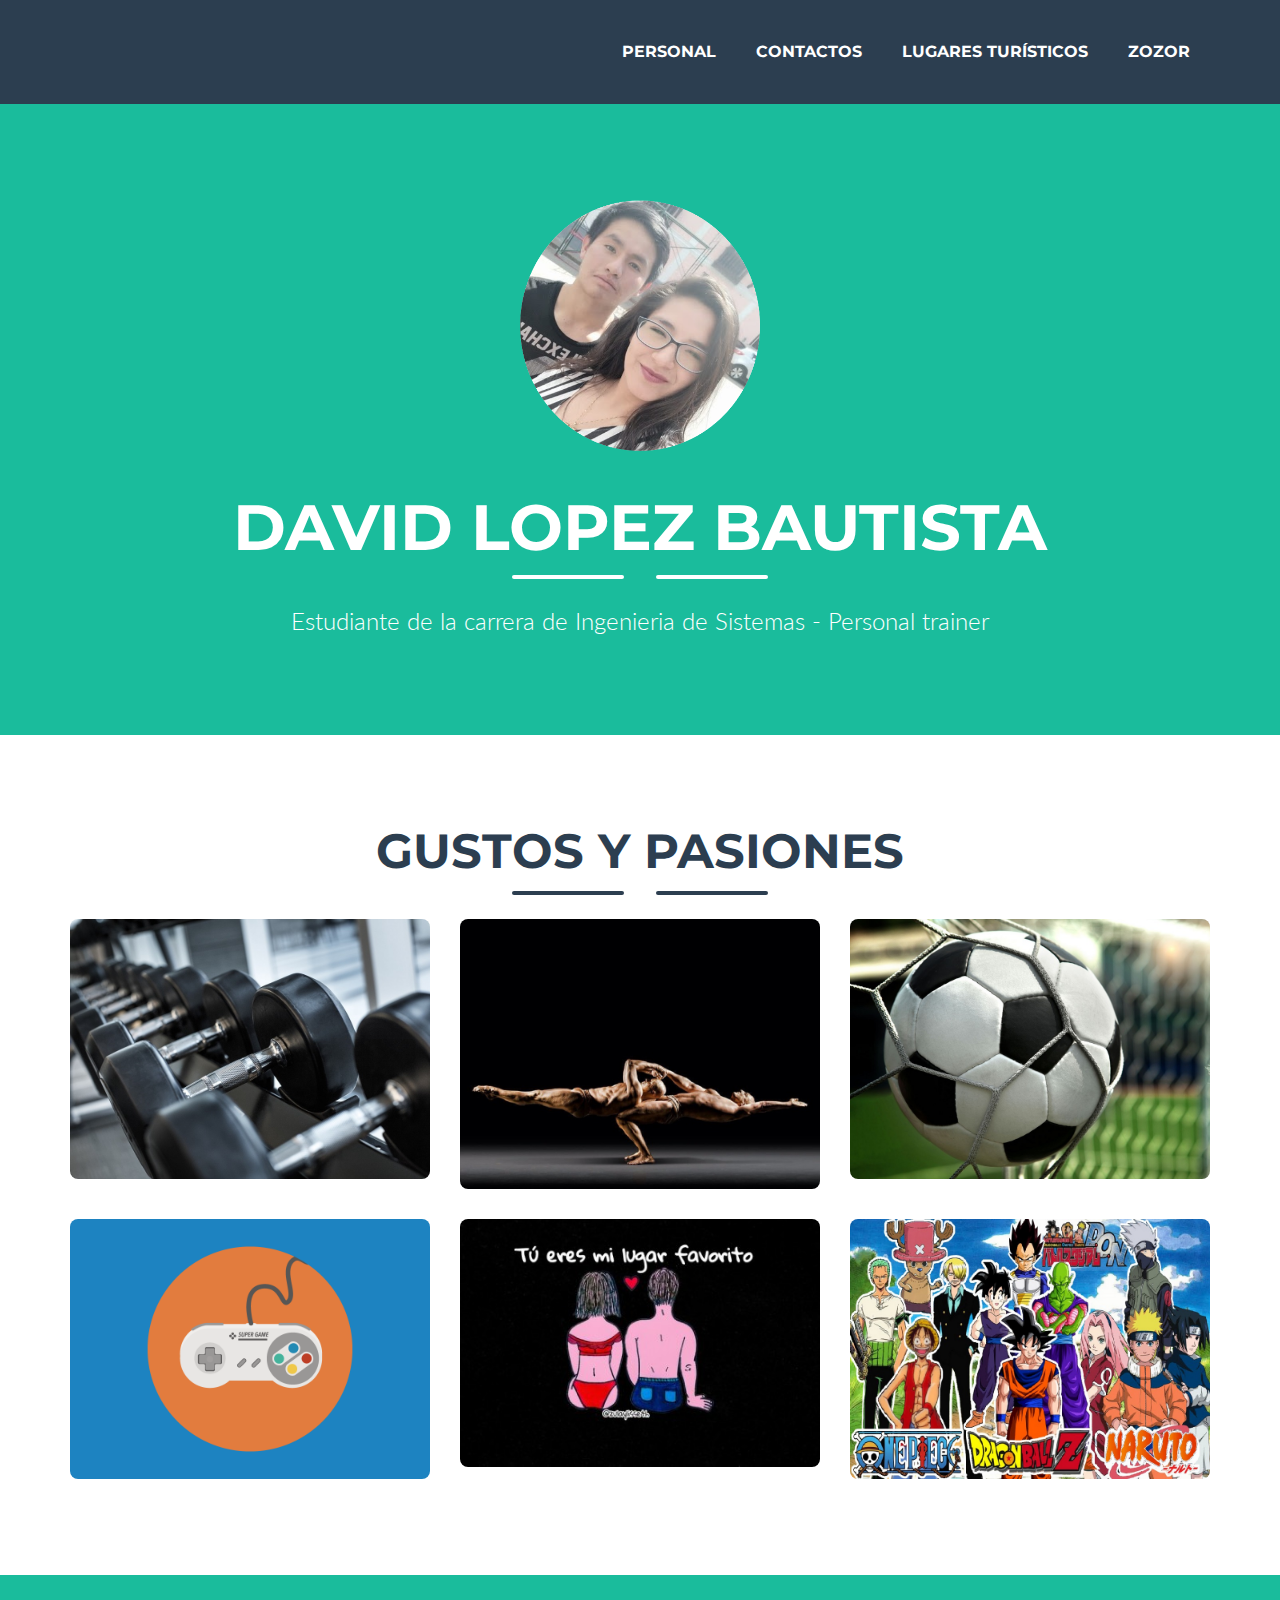
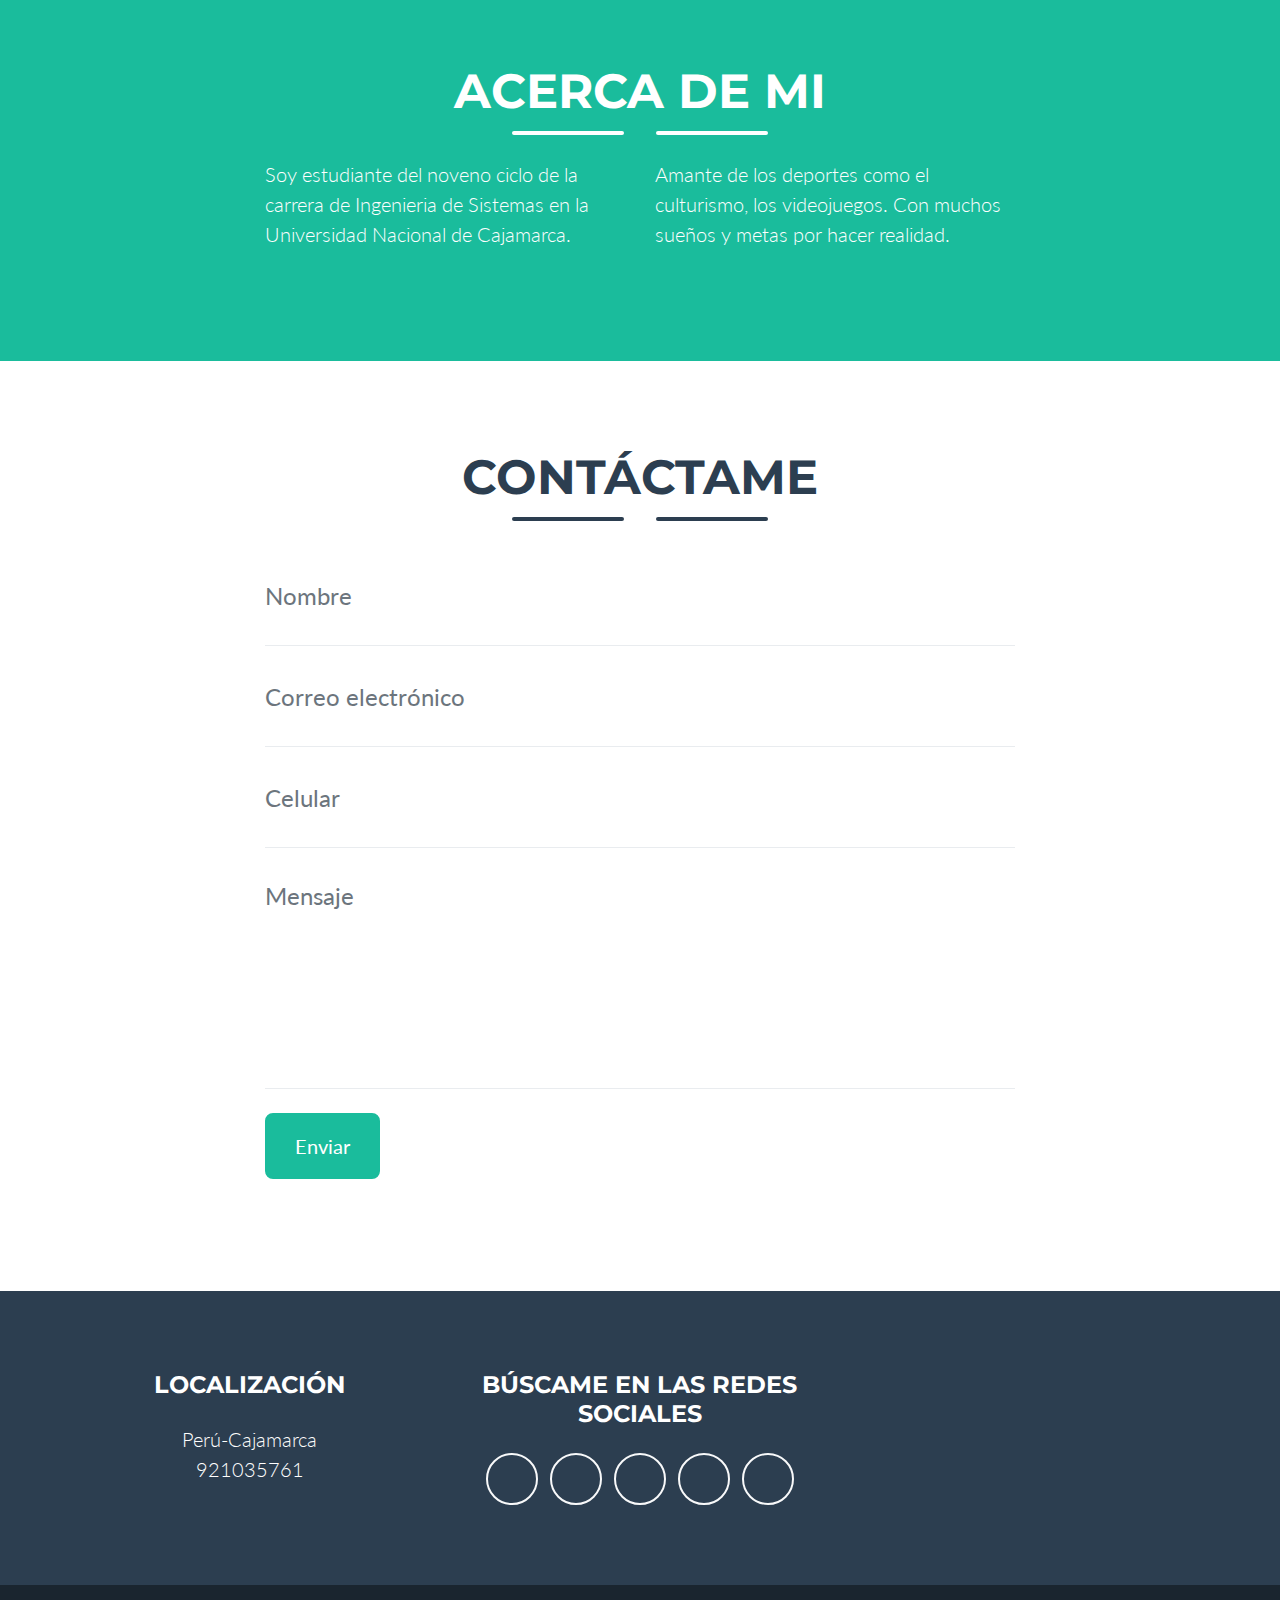
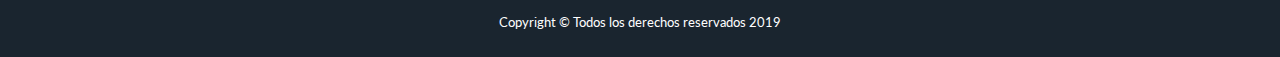
==== index.html @ 631369ce "mi primer commit" ====
<!DOCTYPE html>
<html>

<head>
    <meta charset="utf-8">
    <meta http-equiv="X-UA-Compatible" content="IE=edge">
    <title>Website Personal</title>
    <meta name="author" content="David Lopez">
    <meta name="description" content="Website para la Asignatura de Ingenieria Web">
    <meta name="viewport" content="width=device-width, initial-scale=1">
    <link rel="stylesheet" href="css//miestilo.css">

    <link rel="stylesheet" href="https://use.fontawesome.com/releases/v5.8.2/css/all.css" integrity="sha384-oS3vJWv+0UjzBfQzYUhtDYW+Pj2yciDJxpsK1OYPAYjqT085Qq/1cq5FLXAZQ7Ay" crossorigin="anonymous">
    <link href="vendor/fontawesome-free/css/all.min.css" rel="stylesheet" type="text/css">
    <link href="https://fonts.googleapis.com/css?family=Montserrat:400,700" rel="stylesheet" type="text/css">
    <link href="https://fonts.googleapis.com/css?family=Lato:400,700,400italic,700italic" rel="stylesheet" type="text/css">


</head>

<body id="page-top">
    <!-- Navigation -->
    <nav class="navbar navbar-expand-lg bg-secondary text-uppercase fixed-top" id="mainNav">
        <div class="container">
            <button class="navbar-toggler navbar-toggler-right text-uppercase font-weight-bold bg-primary text-white rounded" type="button" data-toggle="collapse" data-target="#navbarResponsive" aria-controls="navbarResponsive" aria-expanded="false" aria-label="Toggle navigation">
            Menu
            <i class="fas fa-bars"></i>
          </button>
            <div class="collapse navbar-collapse" id="navbarResponsive">
                <ul class="navbar-nav ml-auto">
                    <li class="nav-item mx-0 mx-lg-1">
                        <a class="nav-link py-3 px-0 px-lg-3 rounded js-scroll-trigger" href="index.html">Personal</a>
                    </li>
                    <li class="nav-item mx-0 mx-lg-1">
                        <a class="nav-link py-3 px-0 px-lg-3 rounded js-scroll-trigger" href="contact.html">Contactos</a>
                    </li>
                    <li class="nav-item mx-0 mx-lg-1">
                        <a class="nav-link py-3 px-0 px-lg-3 rounded js-scroll-trigger" href="sites.html">Lugares Turísticos</a>
                    </li>
                    <li class="nav-item mx-0 mx-lg-1">
                        <a class="nav-link py-3 px-0 px-lg-3 rounded js-scroll-trigger" href="lab04.html">ZOZOR</a>
                    </li>
                </ul>
            </div>
        </div>
    </nav>

    <!-- Masthead -->
    <header class="masthead bg-primary text-white text-center">
        <div class="container d-flex align-items-center flex-column">

            <!-- Masthead Avatar Image -->
            <img class="masthead-avatar mb-5" src="images/david4.png" alt="David Lopez" title="David Lopez" />

            <!-- Masthead Heading -->
            <h1 class="masthead-heading text-uppercase mb-0">David Lopez Bautista</h1>

            <!-- Icon Divider -->
            <div class="divider-custom divider-light">
                <div class="divider-custom-line"></div>
                <div class="divider-custom-icon">
                    <i class="fas fa-star"></i>
                </div>
                <div class="divider-custom-line"></div>
            </div>

            <!-- Masthead Subheading -->
            <p class="masthead-subheading font-weight-light mb-0">Estudiante de la carrera de Ingenieria de Sistemas - Personal trainer</p>

        </div>
    </header>

    <!-- Portfolio Section -->
    <section class="page-section portfolio" id="portfolio">
        <div class="container">

            <!-- Portfolio Section Heading -->
            <h2 class="page-section-heading text-center text-uppercase text-secondary mb-0">Gustos y pasiones</h2>

            <!-- Icon Divider -->
            <div class="divider-custom">
                <div class="divider-custom-line"></div>
                <div class="divider-custom-icon">
                    <i class="fas fa-star"></i>
                </div>
                <div class="divider-custom-line"></div>
            </div>

            <!-- Portfolio Grid Items -->
            <div class="row">

                <!-- Portfolio Item 1 -->
                <div class="col-md-6 col-lg-4">
                    <div class="portfolio-item mx-auto" data-toggle="modal" data-target="#portfolioModal1">
                        <div class="portfolio-item-caption d-flex align-items-center justify-content-center h-100 w-100">
                            <div class="portfolio-item-caption-content text-center text-white">
                                <i class="fas fa-plus fa-3x"></i>
                            </div>
                        </div>
                        <img class="img-fluid" src="images/portfolio/gymfont.jpg" alt="">
                    </div>
                </div>

                <!-- Portfolio Item 2 -->
                <div class="col-md-6 col-lg-4">
                    <div class="portfolio-item mx-auto" data-toggle="modal" data-target="#portfolioModal2">
                        <div class="portfolio-item-caption d-flex align-items-center justify-content-center h-100 w-100">
                            <div class="portfolio-item-caption-content text-center text-white">
                                <i class="fas fa-plus fa-3x"></i>
                            </div>
                        </div>
                        <img class="img-fluid" src="images/portfolio/pulsadasfont.jpg" alt="">
                    </div>
                </div>

                <!-- Portfolio Item 3 -->
                <div class="col-md-6 col-lg-4">
                    <div class="portfolio-item mx-auto" data-toggle="modal" data-target="#portfolioModal3">
                        <div class="portfolio-item-caption d-flex align-items-center justify-content-center h-100 w-100">
                            <div class="portfolio-item-caption-content text-center text-white">
                                <i class="fas fa-plus fa-3x"></i>
                            </div>
                        </div>
                        <img class="img-fluid" src="images/portfolio/futbol.jpg" alt="">
                    </div>
                </div>

                <!-- Portfolio Item 4 -->
                <div class="col-md-6 col-lg-4">
                    <div class="portfolio-item mx-auto" data-toggle="modal" data-target="#portfolioModal4">
                        <div class="portfolio-item-caption d-flex align-items-center justify-content-center h-100 w-100">
                            <div class="portfolio-item-caption-content text-center text-white">
                                <i class="fas fa-plus fa-3x"></i>
                            </div>
                        </div>
                        <img class="img-fluid" src="images/portfolio/game.png" alt="">
                    </div>
                </div>

                <!-- Portfolio Item 5 -->
                <div class="col-md-6 col-lg-4">
                    <div class="portfolio-item mx-auto" data-toggle="modal" data-target="#portfolioModal5">
                        <div class="portfolio-item-caption d-flex align-items-center justify-content-center h-100 w-100">
                            <div class="portfolio-item-caption-content text-center text-white">
                                <i class="fas fa-plus fa-3x"></i>
                            </div>
                        </div>
                        <img class="img-fluid" src="images/portfolio/personafav.jpg" alt="">
                    </div>
                </div>

                <!-- Portfolio Item 6 -->
                <div class="col-md-6 col-lg-4">
                    <div class="portfolio-item mx-auto" data-toggle="modal" data-target="#portfolioModal6">
                        <div class="portfolio-item-caption d-flex align-items-center justify-content-center h-100 w-100">
                            <div class="portfolio-item-caption-content text-center text-white">
                                <i class="fas fa-plus fa-3x"></i>
                            </div>
                        </div>
                        <img class="img-fluid" src="images/portfolio/anime.png" alt="">
                    </div>
                </div>

            </div>
            <!-- /.row -->

        </div>
    </section>

    <!-- About Section -->
    <section class="page-section bg-primary text-white mb-0" id="about">
        <div class="container">

            <!-- About Section Heading -->
            <h2 class="page-section-heading text-center text-uppercase text-white">Acerca de mi</h2>

            <!-- Icon Divider -->
            <div class="divider-custom divider-light">
                <div class="divider-custom-line"></div>
                <div class="divider-custom-icon">
                    <i class="fas fa-star"></i>
                </div>
                <div class="divider-custom-line"></div>
            </div>

            <!-- About Section Content -->
            <div class="row">
                <div class="col-lg-4 ml-auto">
                    <p class="lead">Soy estudiante del noveno ciclo de la carrera de Ingenieria de Sistemas en la Universidad Nacional de Cajamarca.</p>
                </div>
                <div class="col-lg-4 mr-auto">
                    <p class="lead">Amante de los deportes como el culturismo, los videojuegos. Con muchos sueños y metas por hacer realidad. </p>
                </div>
            </div>
        </div>
    </section>

    <!-- Contact Section -->
    <section class="page-section" id="contact">
        <div class="container">

            <!-- Contact Section Heading -->
            <h2 class="page-section-heading text-center text-uppercase text-secondary mb-0">Contáctame</h2>

            <!-- Icon Divider -->
            <div class="divider-custom">
                <div class="divider-custom-line"></div>
                <div class="divider-custom-icon">
                    <i class="fas fa-star"></i>
                </div>
                <div class="divider-custom-line"></div>
            </div>

            <!-- Contact Section Form -->
            <div class="row">
                <div class="col-lg-8 mx-auto">
                    <!-- To configure the contact form email address, go to mail/contact_me.php and update the email address in the PHP file on line 19. -->
                    <form name="sentMessage" id="contactForm" novalidate="novalidate">
                        <div class="control-group">
                            <div class="form-group floating-label-form-group controls mb-0 pb-2">
                                <label>Nombre</label>
                                <input class="form-control" id="name" type="text" placeholder="Nombre" required="required" data-validation-required-message="Please enter your name.">
                                <p class="help-block text-danger"></p>
                            </div>
                        </div>
                        <div class="control-group">
                            <div class="form-group floating-label-form-group controls mb-0 pb-2">
                                <label>Correo electrónico</label>
                                <input class="form-control" id="email" type="email" placeholder="Correo electrónico" required="required" data-validation-required-message="Please enter your email address.">
                                <p class="help-block text-danger"></p>
                            </div>
                        </div>
                        <div class="control-group">
                            <div class="form-group floating-label-form-group controls mb-0 pb-2">
                                <label>Celular</label>
                                <input class="form-control" id="phone" type="tel" placeholder="Celular" required="required" data-validation-required-message="Please enter your phone number.">
                                <p class="help-block text-danger"></p>
                            </div>
                        </div>
                        <div class="control-group">
                            <div class="form-group floating-label-form-group controls mb-0 pb-2">
                                <label>Mensaje</label>
                                <textarea class="form-control" id="message" rows="5" placeholder="Mensaje" required="required" data-validation-required-message="Please enter a message."></textarea>
                                <p class="help-block text-danger"></p>
                            </div>
                        </div>
                        <br>
                        <div id="success"></div>
                        <div class="form-group">
                            <button type="submit" class="btn btn-primary btn-xl" id="sendMessageButton">Enviar</button>
                        </div>
                    </form>
                </div>
            </div>

        </div>
    </section>

    <!-- Footer -->
    <footer class="footer text-center">
        <div class="container">
            <div class="row">

                <!-- Footer Location -->
                <div class="col-lg-4 mb-5 mb-lg-0">
                    <h4 class="text-uppercase mb-4">Localización</h4>
                    <p class="lead mb-0"> <i class="fas fa-map-marker-alt"></i> Perú-Cajamarca
                        <br>921035761</p>
                </div>

                <!-- Footer Social Icons -->
                <div class="col-lg-4 mb-5 mb-lg-0">
                    <h4 class="text-uppercase mb-4">Búscame en las redes sociales</h4>
                    <a class="btn btn-outline-light btn-social mx-1" href="#">
                        <i class="fab fa-fw fa-facebook-f"></i>
                    </a>
                    <a class="btn btn-outline-light btn-social mx-1" href="#">
                        <i class="fab fa-fw fa-twitter"></i>
                    </a>
                    <a class="btn btn-outline-light btn-social mx-1" href="#">
                        <i class="fab fa-instagram"></i>
                    </a>
                    <a class="btn btn-outline-light btn-social mx-1" href="#">
                        <i class="fab fa-google-plus-g"></i>
                    </a>
                    <a class="btn btn-outline-light btn-social mx-1" href="#">
                        <i class="fab fa-whatsapp"></i>
                    </a>

                </div>
            </div>
        </div>
    </footer>

    <!-- Copyright Section -->
    <section class="copyright py-4 text-center text-white">
        <div class="container">
            <small> Copyright &copy; Todos los derechos reservados 2019</small>
        </div>
    </section>

    <!-- Scroll to Top Button (Only visible on small and extra-small screen sizes) -->
    <div class="scroll-to-top d-lg-none position-fixed ">
        <a class="js-scroll-trigger d-block text-center text-white rounded" href="#page-top">
            <i class="fa fa-chevron-up"></i>
        </a>
    </div>

    <!-- Portfolio Modals -->

    <!-- Portfolio Modal 1 -->
    <div class="portfolio-modal modal fade" id="portfolioModal1" tabindex="-1" role="dialog" aria-labelledby="portfolioModal1Label" aria-hidden="true">
        <div class="modal-dialog modal-xl" role="document">
            <div class="modal-content">
                <button type="button" class="close" data-dismiss="modal" aria-label="Close">
              <span aria-hidden="true">
                <i class="fas fa-times"></i>
              </span>
            </button>
                <div class="modal-body text-center">
                    <div class="container">
                        <div class="row justify-content-center">
                            <div class="col-lg-8">
                                <!-- Portfolio Modal - Title -->
                                <h2 class="portfolio-modal-title text-secondary text-uppercase mb-0">Gimnasio</h2>
                                <!-- Icon Divider -->
                                <div class="divider-custom">
                                    <div class="divider-custom-line"></div>
                                    <div class="divider-custom-icon">
                                        <i class="fas fa-star"></i>
                                    </div>
                                    <div class="divider-custom-line"></div>
                                </div>
                                <!-- Portfolio Modal - Image -->
                                <img class="img-fluid rounded mb-5" src="images/portfolio/gym.jpg" alt="">
                                <!-- Portfolio Modal - Text -->
                                <p class="mb-5">Me gustó desde los 22 años, una de mis tantas pasiones, ferviente apoyador del culturismo natural, en un futuro pienso participar en campeonatos de culturismo.</p>
                                <button class="btn btn-primary" href="#" data-dismiss="modal">
                      <i class="fas fa-times fa-fw"></i>
                      Close Window
                    </button>
                            </div>
                        </div>
                    </div>
                </div>
            </div>
        </div>
    </div>

    <!-- Portfolio Modal 2 -->
    <div class="portfolio-modal modal fade" id="portfolioModal2" tabindex="-1" role="dialog" aria-labelledby="portfolioModal2Label" aria-hidden="true">
        <div class="modal-dialog modal-xl" role="document">
            <div class="modal-content">
                <button type="button" class="close" data-dismiss="modal" aria-label="Close">
              <span aria-hidden="true">
                <i class="fas fa-times"></i>
              </span>
            </button>
                <div class="modal-body text-center">
                    <div class="container">
                        <div class="row justify-content-center">
                            <div class="col-lg-8">
                                <!-- Portfolio Modal - Title -->
                                <h2 class="portfolio-modal-title text-secondary text-uppercase mb-0">Pulsadas</h2>
                                <!-- Icon Divider -->
                                <div class="divider-custom">
                                    <div class="divider-custom-line"></div>
                                    <div class="divider-custom-icon">
                                        <i class="fas fa-star"></i>
                                    </div>
                                    <div class="divider-custom-line"></div>
                                </div>
                                <!-- Portfolio Modal - Image -->
                                <img class="img-fluid rounded mb-5" src="images/portfolio/pulsadas.jpg" alt="">
                                <!-- Portfolio Modal - Text -->
                                <p class="mb-5">Lo practique no hace mucho, es un deporte sano y de mucha coordinación fuerza y equilibrio. </p>
                                <button class="btn btn-primary" href="#" data-dismiss="modal">
                      <i class="fas fa-times fa-fw"></i>
                      Close Window
                    </button>
                            </div>
                        </div>
                    </div>
                </div>
            </div>
        </div>
    </div>

    <!-- Portfolio Modal 3 -->
    <div class="portfolio-modal modal fade" id="portfolioModal3" tabindex="-1" role="dialog" aria-labelledby="portfolioModal3Label" aria-hidden="true">
        <div class="modal-dialog modal-xl" role="document">
            <div class="modal-content">
                <button type="button" class="close" data-dismiss="modal" aria-label="Close">
              <span aria-hidden="true">
                <i class="fas fa-times"></i>
              </span>
            </button>
                <div class="modal-body text-center">
                    <div class="container">
                        <div class="row justify-content-center">
                            <div class="col-lg-8">
                                <!-- Portfolio Modal - Title -->
                                <h2 class="portfolio-modal-title text-secondary text-uppercase mb-0">Zlatan Ibrahimovic</h2>
                                <!-- Icon Divider -->
                                <div class="divider-custom">
                                    <div class="divider-custom-line"></div>
                                    <div class="divider-custom-icon">
                                        <i class="fas fa-star"></i>
                                    </div>
                                    <div class="divider-custom-line"></div>
                                </div>
                                <!-- Portfolio Modal - Image -->
                                <img class="img-fluid rounded mb-5" src="images/portfolio/Zlatan.jpg" alt="">
                                <!-- Portfolio Modal - Text -->
                                <p class="mb-5">Mi ídolo del fútbol</p>
                                <button class="btn btn-primary" href="#" data-dismiss="modal">
                      <i class="fas fa-times fa-fw"></i>
                      Close Window
                    </button>
                            </div>
                        </div>
                    </div>
                </div>
            </div>
        </div>
    </div>

    <!-- Portfolio Modal 4 -->
    <div class="portfolio-modal modal fade" id="portfolioModal4" tabindex="-1" role="dialog" aria-labelledby="portfolioModal4Label" aria-hidden="true">
        <div class="modal-dialog modal-xl" role="document">
            <div class="modal-content">
                <button type="button" class="close" data-dismiss="modal" aria-label="Close">
              <span aria-hidden="true">
                <i class="fas fa-times"></i>
              </span>
            </button>
                <div class="modal-body text-center">
                    <div class="container">
                        <div class="row justify-content-center">
                            <div class="col-lg-8">
                                <!-- Portfolio Modal - Title -->
                                <h2 class="portfolio-modal-title text-secondary text-uppercase mb-0">Videojuegos</h2>
                                <!-- Icon Divider -->
                                <div class="divider-custom">
                                    <div class="divider-custom-line"></div>
                                    <div class="divider-custom-icon">
                                        <i class="fas fa-star"></i>
                                    </div>
                                    <div class="divider-custom-line"></div>
                                </div>
                                <!-- Portfolio Modal - Image -->
                                <img class="img-fluid rounded mb-5" src="images/portfolio/pes2017.png" alt="">
                                <!-- Portfolio Modal - Text -->
                                <p class="mb-5">Amante de los videojuegos en especial de Pes(Pro Evolution Soccer) por su jugabilidad y los gráficos superiores a cualquier otro simulador de fútbol.</p>
                                <button class="btn btn-primary" href="#" data-dismiss="modal">
                      <i class="fas fa-times fa-fw"></i>
                      Close Window
                    </button>
                            </div>
                        </div>
                    </div>
                </div>
            </div>
        </div>
    </div>

    <!-- Portfolio Modal 5 -->
    <div class="portfolio-modal modal fade" id="portfolioModal5" tabindex="-1" role="dialog" aria-labelledby="portfolioModal5Label" aria-hidden="true">
        <div class="modal-dialog modal-xl" role="document">
            <div class="modal-content">
                <button type="button" class="close" data-dismiss="modal" aria-label="Close">
              <span aria-hidden="true">
                <i class="fas fa-times"></i>
              </span>
            </button>
                <div class="modal-body text-center">
                    <div class="container">
                        <div class="row justify-content-center">
                            <div class="col-lg-8">
                                <!-- Portfolio Modal - Title -->
                                <h2 class="portfolio-modal-title text-secondary text-uppercase mb-0">Mi Bebis</h2>
                                <!-- Icon Divider -->
                                <div class="divider-custom">
                                    <div class="divider-custom-line"></div>
                                    <div class="divider-custom-icon">
                                        <i class="fas fa-star"></i>
                                    </div>
                                    <div class="divider-custom-line"></div>
                                </div>
                                <!-- Portfolio Modal - Image -->
                                <img class="img-fluid rounded mb-5" src="images/portfolio/bebis.jpg" alt="">
                                <!-- Portfolio Modal - Text -->
                                <p class="mb-5">Quisiera empezar dandote las gracias por todo, por lo maravillosa que eres conmigo, por todas las locuras que hemos compartido, por todas esas salidas que me han hecho muy feliz, gracias por comprenderme y por apoyarme
                                    en todo, eres mi Bebis y esa mujer que me motiva a dar lo mejor de mi cada día, hoy no es un día especial ni nada pero debes ya saber lo mucho que te quiero y será para toda la vida si Dios me lo permite, no mires atrás
                                    solo sigue adelante y confia en tí y en lo que puedes lograr y nunca te olvides de Dios, con cariño tu Davis Bebis :) </p>
                                <button class="btn btn-primary" href="#" data-dismiss="modal">
                      <i class="fas fa-times fa-fw"></i>
                      Close Window
                    </button>
                            </div>
                        </div>
                    </div>
                </div>
            </div>
        </div>
    </div>

    <!-- Portfolio Modal 6 -->
    <div class="portfolio-modal modal fade" id="portfolioModal6" tabindex="-1" role="dialog" aria-labelledby="portfolioModal6Label" aria-hidden="true">
        <div class="modal-dialog modal-xl" role="document">
            <div class="modal-content">
                <button type="button" class="close" data-dismiss="modal" aria-label="Close">
              <span aria-hidden="true">
                <i class="fas fa-times"></i>
              </span>
            </button>
                <div class="modal-body text-center">
                    <div class="container">
                        <div class="row justify-content-center">
                            <div class="col-lg-8">
                                <!-- Portfolio Modal - Title -->
                                <h2 class="portfolio-modal-title text-secondary text-uppercase mb-0">Animes</h2>
                                <!-- Icon Divider -->
                                <div class="divider-custom">
                                    <div class="divider-custom-line"></div>
                                    <div class="divider-custom-icon">
                                        <i class="fas fa-star"></i>
                                    </div>
                                    <div class="divider-custom-line"></div>
                                </div>
                                <!-- Portfolio Modal - Image -->
                                <img class="img-fluid rounded mb-5" src="images/portfolio/animefond.png" alt="">
                                <!-- Portfolio Modal - Text -->
                                <p class="mb-5">Fanatico de animes como Dragon Ball, Naruto pero en especial de One Piece por su trama, por la historia de cada personaje y las enseñanzas de alto valor que su creador nos trasmite.</p>
                                <button class="btn btn-primary" href="#" data-dismiss="modal">
                      <i class="fas fa-times fa-fw"></i>
                      Close Window
                    </button>
                            </div>
                        </div>
                    </div>
                </div>
            </div>
        </div>
    </div>

    <!-- Bootstrap core JavaScript -->
    <script src="vendor/jquery/jquery.min.js"></script>
    <script src="vendor/bootstrap/js/bootstrap.bundle.min.js"></script>

    <!-- Plugin JavaScript -->
    <script src="vendor/jquery-easing/jquery.easing.min.js"></script>

    <!-- Contact Form JavaScript -->
    <script src="js/jqBootstrapValidation.js"></script>
    <script src="js/contact_me.js"></script>

    <!-- Custom scripts for this template -->
    <script src="js/freelancer.min.js"></script>
</body>

</html>
---- css/miestilo.css ----
:root {
    --blue: #007bff;
    --indigo: #6610f2;
    --purple: #6f42c1;
    --pink: #e83e8c;
    --red: #dc3545;
    --orange: #fd7e14;
    --yellow: #ffc107;
    --green: #28a745;
    --teal: #1abc9c;
    --cyan: #17a2b8;
    --white: #fff;
    --gray: #6c757d;
    --gray-dark: #343a40;
    --primary: #1abc9c;
    --secondary: #2c3e50;
    --success: #28a745;
    --info: #17a2b8;
    --warning: #ffc107;
    --danger: #dc3545;
    --light: #f8f9fa;
    --dark: #343a40;
    --breakpoint-xs: 0;
    --breakpoint-sm: 576px;
    --breakpoint-md: 768px;
    --breakpoint-lg: 992px;
    --breakpoint-xl: 1200px;
    --font-family-sans-serif: "Lato", -apple-system, BlinkMacSystemFont, "Segoe UI", Roboto, "Helvetica Neue", Arial, "Noto Sans", sans-serif, "Apple Color Emoji", "Segoe UI Emoji", "Segoe UI Symbol", "Noto Color Emoji";
    --font-family-monospace: SFMono-Regular, Menlo, Monaco, Consolas, "Liberation Mono", "Courier New", monospace;
}

*,
*::after,
*::before {
    box-sizing: border-box;
    -webkit-box-sizing: border-box;
}

body,
html {
    width: 100%;
    height: 100%;
    padding: 0px;
    margin: 0px;
}

html {
    font-family: sans-serif;
    line-height: 1.15;
    -webkit-text-size-adjust: 100%;
    -webkit-tap-highlight-color: rgba(0, 0, 0, 0);
}

article,
aside,
figcaption,
figure,
footer,
header,
hgroup,
main,
nav,
section {
    display: block;
}

body {
    margin: 0;
    font-family: "Lato", -apple-system, BlinkMacSystemFont, "Segoe UI", Roboto, "Helvetica Neue", Arial, "Noto Sans", sans-serif, "Apple Color Emoji", "Segoe UI Emoji", "Segoe UI Symbol", "Noto Color Emoji";
    font-size: 1rem;
    font-weight: 400;
    line-height: 1.5;
    color: #212529;
    text-align: left;
    background-color: #fff;
}

[tabindex="-1"]:focus {
    outline: 0 !important;
}

hr {
    -webkit-box-sizing: content-box;
    box-sizing: content-box;
    height: 0;
    overflow: visible;
}

h1,
h2,
h3,
h4,
h5,
h6 {
    margin-top: 0;
    margin-bottom: 0.5rem;
}

p {
    margin-top: 0;
    margin-bottom: 1rem;
}

abbr[title],
abbr[data-original-title] {
    text-decoration: underline;
    -webkit-text-decoration: underline dotted;
    text-decoration: underline dotted;
    cursor: help;
    border-bottom: 0;
    -webkit-text-decoration-skip-ink: none;
    text-decoration-skip-ink: none;
}

address {
    margin-bottom: 1rem;
    font-style: normal;
    line-height: inherit;
}

ol,
ul,
dl {
    margin-top: 0;
    margin-bottom: 1rem;
}

ol ol,
ul ul,
ol ul,
ul ol {
    margin-bottom: 0;
}

dt {
    font-weight: 700;
}

dd {
    margin-bottom: .5rem;
    margin-left: 0;
}

blockquote {
    margin: 0 0 1rem;
}

b,
strong {
    font-weight: bolder;
}

small {
    font-size: 80%;
}

sub,
sup {
    position: relative;
    font-size: 75%;
    line-height: 0;
    vertical-align: baseline;
}

sub {
    bottom: -.25em;
}

sup {
    top: -.5em;
}

a {
    color: #1abc9c;
    text-decoration: none;
    background-color: transparent;
}

a:hover {
    color: #117964;
    text-decoration: underline;
}

a:not([href]):not([tabindex]) {
    color: inherit;
    text-decoration: none;
}

a:not([href]):not([tabindex]):hover,
a:not([href]):not([tabindex]):focus {
    color: inherit;
    text-decoration: none;
}

a:not([href]):not([tabindex]):focus {
    outline: 0;
}

pre,
code,
kbd,
samp {
    font-family: SFMono-Regular, Menlo, Monaco, Consolas, "Liberation Mono", "Courier New", monospace;
    font-size: 1em;
}

pre {
    margin-top: 0;
    margin-bottom: 1rem;
    overflow: auto;
}

figure {
    margin: 0 0 1rem;
}

img {
    vertical-align: middle;
    border-style: none;
}

svg {
    overflow: hidden;
    vertical-align: middle;
}

table {
    border-collapse: collapse;
}

caption {
    padding-top: 0.75rem;
    padding-bottom: 0.75rem;
    color: #6c757d;
    text-align: left;
    caption-side: bottom;
}

th {
    text-align: inherit;
}

label {
    display: inline-block;
    margin-bottom: 0.5rem;
}

button {
    border-radius: 0;
}

button:focus {
    outline: 1px dotted;
    outline: 5px auto -webkit-focus-ring-color;
}

input,
button,
select,
optgroup,
textarea {
    margin: 0;
    font-family: inherit;
    font-size: inherit;
    line-height: inherit;
}

button,
input {
    overflow: visible;
}

button,
select {
    text-transform: none;
}

select {
    word-wrap: normal;
}

button,
[type="button"],
[type="reset"],
[type="submit"] {
    -webkit-appearance: button;
}

button:not(:disabled),
[type="button"]:not(:disabled),
[type="reset"]:not(:disabled),
[type="submit"]:not(:disabled) {
    cursor: pointer;
}

button::-moz-focus-inner,
[type="button"]::-moz-focus-inner,
[type="reset"]::-moz-focus-inner,
[type="submit"]::-moz-focus-inner {
    padding: 0;
    border-style: none;
}

input[type="radio"],
input[type="checkbox"] {
    -webkit-box-sizing: border-box;
    box-sizing: border-box;
    padding: 0;
}

input[type="date"],
input[type="time"],
input[type="datetime-local"],
input[type="month"] {
    -webkit-appearance: listbox;
}

textarea {
    overflow: auto;
    resize: vertical;
}

fieldset {
    min-width: 0;
    padding: 0;
    margin: 0;
    border: 0;
}

legend {
    display: block;
    width: 100%;
    max-width: 100%;
    padding: 0;
    margin-bottom: .5rem;
    font-size: 1.5rem;
    line-height: inherit;
    color: inherit;
    white-space: normal;
}

progress {
    vertical-align: baseline;
}

[type="number"]::-webkit-inner-spin-button,
[type="number"]::-webkit-outer-spin-button {
    height: auto;
}

[type="search"] {
    outline-offset: -2px;
    -webkit-appearance: none;
}

[type="search"]::-webkit-search-decoration {
    -webkit-appearance: none;
}

 ::-webkit-file-upload-button {
    font: inherit;
    -webkit-appearance: button;
}

output {
    display: inline-block;
}

summary {
    display: list-item;
    cursor: pointer;
}

template {
    display: none;
}

[hidden] {
    display: none !important;
}

h1,
h2,
h3,
h4,
h5,
h6,
.h1,
.h2,
.h3,
.h4,
.h5,
.h6 {
    margin-bottom: 0.5rem;
    font-family: "Montserrat", -apple-system, BlinkMacSystemFont, "Segoe UI", Roboto, "Helvetica Neue", Arial, "Noto Sans", sans-serif, "Apple Color Emoji", "Segoe UI Emoji", "Segoe UI Symbol", "Noto Color Emoji";
    font-weight: 700;
    line-height: 1.2;
}

h1,
.h1 {
    font-size: 2.5rem;
}

h2,
.h2 {
    font-size: 2rem;
}

h3,
.h3 {
    font-size: 1.75rem;
}

h4,
.h4 {
    font-size: 1.5rem;
}

h5,
.h5 {
    font-size: 1.25rem;
}

h6,
.h6 {
    font-size: 1rem;
}

.lead {
    font-size: 1.25rem;
    font-weight: 300;
}

.display-1 {
    font-size: 6rem;
    font-weight: 300;
    line-height: 1.2;
}

.display-2 {
    font-size: 5.5rem;
    font-weight: 300;
    line-height: 1.2;
}

.display-3 {
    font-size: 4.5rem;
    font-weight: 300;
    line-height: 1.2;
}

.display-4 {
    font-size: 3.5rem;
    font-weight: 300;
    line-height: 1.2;
}

hr {
    margin-top: 1rem;
    margin-bottom: 1rem;
    border: 0;
    border-top: 0.125rem solid rgba(0, 0, 0, 0.1);
}

small,
.small {
    font-size: 80%;
    font-weight: 400;
}

mark,
.mark {
    padding: 0.2em;
    background-color: #fcf8e3;
}

.list-unstyled {
    padding-left: 0;
    list-style: none;
}

.list-inline {
    padding-left: 0;
    list-style: none;
}

.list-inline-item {
    display: inline-block;
}

.list-inline-item:not(:last-child) {
    margin-right: 0.5rem;
}

.initialism {
    font-size: 90%;
    text-transform: uppercase;
}

.blockquote {
    margin-bottom: 1rem;
    font-size: 1.25rem;
}

.blockquote-footer {
    display: block;
    font-size: 80%;
    color: #6c757d;
}

.blockquote-footer::before {
    content: "\2014\00A0";
}

.img-fluid {
    max-width: 100%;
    height: auto;
}

.img-thumbnail {
    padding: 0.25rem;
    background-color: #fff;
    border: 0.125rem solid #dee2e6;
    border-radius: 0.5rem;
    max-width: 100%;
    height: auto;
}

.figure {
    display: inline-block;
}

.figure-img {
    margin-bottom: 0.5rem;
    line-height: 1;
}

.figure-caption {
    font-size: 90%;
    color: #6c757d;
}

code {
    font-size: 87.5%;
    color: #e83e8c;
    word-break: break-word;
}

a>code {
    color: inherit;
}

kbd {
    padding: 0.2rem 0.4rem;
    font-size: 87.5%;
    color: #fff;
    background-color: #212529;
    border-radius: 0.25rem;
}

kbd kbd {
    padding: 0;
    font-size: 100%;
    font-weight: 700;
}

pre {
    display: block;
    font-size: 87.5%;
    color: #212529;
}

pre code {
    font-size: inherit;
    color: inherit;
    word-break: normal;
}

.pre-scrollable {
    max-height: 340px;
    overflow-y: scroll;
}

.container {
    width: 100%;
    padding-right: 15px;
    padding-left: 15px;
    margin-right: auto;
    margin-left: auto;
}

@media (min-width: 576px) {
    .container {
        max-width: 540px;
    }
}

@media (min-width: 768px) {
    .container {
        max-width: 720px;
    }
}

@media (min-width: 992px) {
    .container {
        max-width: 960px;
    }
}

@media (min-width: 1200px) {
    .container {
        max-width: 1140px;
    }
}

.container-fluid {
    width: 100%;
    padding-right: 15px;
    padding-left: 15px;
    margin-right: auto;
    margin-left: auto;
}

.row {
    display: -webkit-box;
    display: -ms-flexbox;
    display: flex;
    -ms-flex-wrap: wrap;
    flex-wrap: wrap;
    margin-right: -15px;
    margin-left: -15px;
}

.no-gutters {
    margin-right: 0;
    margin-left: 0;
}

.no-gutters>.col,
.no-gutters>[class*="col-"] {
    padding-right: 0;
    padding-left: 0;
}

.col-1,
.col-2,
.col-3,
.col-4,
.col-5,
.col-6,
.col-7,
.col-8,
.col-9,
.col-10,
.col-11,
.col-12,
.col,
.col-auto,
.col-sm-1,
.col-sm-2,
.col-sm-3,
.col-sm-4,
.col-sm-5,
.col-sm-6,
.col-sm-7,
.col-sm-8,
.col-sm-9,
.col-sm-10,
.col-sm-11,
.col-sm-12,
.col-sm,
.col-sm-auto,
.col-md-1,
.col-md-2,
.col-md-3,
.col-md-4,
.col-md-5,
.col-md-6,
.col-md-7,
.col-md-8,
.col-md-9,
.col-md-10,
.col-md-11,
.col-md-12,
.col-md,
.col-md-auto,
.col-lg-1,
.col-lg-2,
.col-lg-3,
.col-lg-4,
.col-lg-5,
.col-lg-6,
.col-lg-7,
.col-lg-8,
.col-lg-9,
.col-lg-10,
.col-lg-11,
.col-lg-12,
.col-lg,
.col-lg-auto,
.col-xl-1,
.col-xl-2,
.col-xl-3,
.col-xl-4,
.col-xl-5,
.col-xl-6,
.col-xl-7,
.col-xl-8,
.col-xl-9,
.col-xl-10,
.col-xl-11,
.col-xl-12,
.col-xl,
.col-xl-auto {
    position: relative;
    width: 100%;
    padding-right: 15px;
    padding-left: 15px;
}

.col {
    -ms-flex-preferred-size: 0;
    flex-basis: 0;
    -webkit-box-flex: 1;
    -ms-flex-positive: 1;
    flex-grow: 1;
    max-width: 100%;
}

.col-auto {
    -webkit-box-flex: 0;
    -ms-flex: 0 0 auto;
    flex: 0 0 auto;
    width: auto;
    max-width: 100%;
}

.col-1 {
    -webkit-box-flex: 0;
    -ms-flex: 0 0 8.33333%;
    flex: 0 0 8.33333%;
    max-width: 8.33333%;
}

.col-2 {
    -webkit-box-flex: 0;
    -ms-flex: 0 0 16.66667%;
    flex: 0 0 16.66667%;
    max-width: 16.66667%;
}

.col-3 {
    -webkit-box-flex: 0;
    -ms-flex: 0 0 25%;
    flex: 0 0 25%;
    max-width: 25%;
}

.col-4 {
    -webkit-box-flex: 0;
    -ms-flex: 0 0 33.33333%;
    flex: 0 0 33.33333%;
    max-width: 33.33333%;
}

.col-5 {
    -webkit-box-flex: 0;
    -ms-flex: 0 0 41.66667%;
    flex: 0 0 41.66667%;
    max-width: 41.66667%;
}

.col-6 {
    -webkit-box-flex: 0;
    -ms-flex: 0 0 50%;
    flex: 0 0 50%;
    max-width: 50%;
}

.col-7 {
    -webkit-box-flex: 0;
    -ms-flex: 0 0 58.33333%;
    flex: 0 0 58.33333%;
    max-width: 58.33333%;
}

.col-8 {
    -webkit-box-flex: 0;
    -ms-flex: 0 0 66.66667%;
    flex: 0 0 66.66667%;
    max-width: 66.66667%;
}

.col-9 {
    -webkit-box-flex: 0;
    -ms-flex: 0 0 75%;
    flex: 0 0 75%;
    max-width: 75%;
}

.col-10 {
    -webkit-box-flex: 0;
    -ms-flex: 0 0 83.33333%;
    flex: 0 0 83.33333%;
    max-width: 83.33333%;
}

.col-11 {
    -webkit-box-flex: 0;
    -ms-flex: 0 0 91.66667%;
    flex: 0 0 91.66667%;
    max-width: 91.66667%;
}

.col-12 {
    -webkit-box-flex: 0;
    -ms-flex: 0 0 100%;
    flex: 0 0 100%;
    max-width: 100%;
}

.order-first {
    -webkit-box-ordinal-group: 0;
    -ms-flex-order: -1;
    order: -1;
}

.order-last {
    -webkit-box-ordinal-group: 14;
    -ms-flex-order: 13;
    order: 13;
}

.order-0 {
    -webkit-box-ordinal-group: 1;
    -ms-flex-order: 0;
    order: 0;
}

.order-1 {
    -webkit-box-ordinal-group: 2;
    -ms-flex-order: 1;
    order: 1;
}

.order-2 {
    -webkit-box-ordinal-group: 3;
    -ms-flex-order: 2;
    order: 2;
}

.order-3 {
    -webkit-box-ordinal-group: 4;
    -ms-flex-order: 3;
    order: 3;
}

.order-4 {
    -webkit-box-ordinal-group: 5;
    -ms-flex-order: 4;
    order: 4;
}

.order-5 {
    -webkit-box-ordinal-group: 6;
    -ms-flex-order: 5;
    order: 5;
}

.order-6 {
    -webkit-box-ordinal-group: 7;
    -ms-flex-order: 6;
    order: 6;
}

.order-7 {
    -webkit-box-ordinal-group: 8;
    -ms-flex-order: 7;
    order: 7;
}

.order-8 {
    -webkit-box-ordinal-group: 9;
    -ms-flex-order: 8;
    order: 8;
}

.order-9 {
    -webkit-box-ordinal-group: 10;
    -ms-flex-order: 9;
    order: 9;
}

.order-10 {
    -webkit-box-ordinal-group: 11;
    -ms-flex-order: 10;
    order: 10;
}

.order-11 {
    -webkit-box-ordinal-group: 12;
    -ms-flex-order: 11;
    order: 11;
}

.order-12 {
    -webkit-box-ordinal-group: 13;
    -ms-flex-order: 12;
    order: 12;
}

.offset-1 {
    margin-left: 8.33333%;
}

.offset-2 {
    margin-left: 16.66667%;
}

.offset-3 {
    margin-left: 25%;
}

.offset-4 {
    margin-left: 33.33333%;
}

.offset-5 {
    margin-left: 41.66667%;
}

.offset-6 {
    margin-left: 50%;
}

.offset-7 {
    margin-left: 58.33333%;
}

.offset-8 {
    margin-left: 66.66667%;
}

.offset-9 {
    margin-left: 75%;
}

.offset-10 {
    margin-left: 83.33333%;
}

.offset-11 {
    margin-left: 91.66667%;
}

@media (min-width: 576px) {
    .col-sm {
        -ms-flex-preferred-size: 0;
        flex-basis: 0;
        -webkit-box-flex: 1;
        -ms-flex-positive: 1;
        flex-grow: 1;
        max-width: 100%;
    }
    .col-sm-auto {
        -webkit-box-flex: 0;
        -ms-flex: 0 0 auto;
        flex: 0 0 auto;
        width: auto;
        max-width: 100%;
    }
    .col-sm-1 {
        -webkit-box-flex: 0;
        -ms-flex: 0 0 8.33333%;
        flex: 0 0 8.33333%;
        max-width: 8.33333%;
    }
    .col-sm-2 {
        -webkit-box-flex: 0;
        -ms-flex: 0 0 16.66667%;
        flex: 0 0 16.66667%;
        max-width: 16.66667%;
    }
    .col-sm-3 {
        -webkit-box-flex: 0;
        -ms-flex: 0 0 25%;
        flex: 0 0 25%;
        max-width: 25%;
    }
    .col-sm-4 {
        -webkit-box-flex: 0;
        -ms-flex: 0 0 33.33333%;
        flex: 0 0 33.33333%;
        max-width: 33.33333%;
    }
    .col-sm-5 {
        -webkit-box-flex: 0;
        -ms-flex: 0 0 41.66667%;
        flex: 0 0 41.66667%;
        max-width: 41.66667%;
    }
    .col-sm-6 {
        -webkit-box-flex: 0;
        -ms-flex: 0 0 50%;
        flex: 0 0 50%;
        max-width: 50%;
    }
    .col-sm-7 {
        -webkit-box-flex: 0;
        -ms-flex: 0 0 58.33333%;
        flex: 0 0 58.33333%;
        max-width: 58.33333%;
    }
    .col-sm-8 {
        -webkit-box-flex: 0;
        -ms-flex: 0 0 66.66667%;
        flex: 0 0 66.66667%;
        max-width: 66.66667%;
    }
    .col-sm-9 {
        -webkit-box-flex: 0;
        -ms-flex: 0 0 75%;
        flex: 0 0 75%;
        max-width: 75%;
    }
    .col-sm-10 {
        -webkit-box-flex: 0;
        -ms-flex: 0 0 83.33333%;
        flex: 0 0 83.33333%;
        max-width: 83.33333%;
    }
    .col-sm-11 {
        -webkit-box-flex: 0;
        -ms-flex: 0 0 91.66667%;
        flex: 0 0 91.66667%;
        max-width: 91.66667%;
    }
    .col-sm-12 {
        -webkit-box-flex: 0;
        -ms-flex: 0 0 100%;
        flex: 0 0 100%;
        max-width: 100%;
    }
    .order-sm-first {
        -webkit-box-ordinal-group: 0;
        -ms-flex-order: -1;
        order: -1;
    }
    .order-sm-last {
        -webkit-box-ordinal-group: 14;
        -ms-flex-order: 13;
        order: 13;
    }
    .order-sm-0 {
        -webkit-box-ordinal-group: 1;
        -ms-flex-order: 0;
        order: 0;
    }
    .order-sm-1 {
        -webkit-box-ordinal-group: 2;
        -ms-flex-order: 1;
        order: 1;
    }
    .order-sm-2 {
        -webkit-box-ordinal-group: 3;
        -ms-flex-order: 2;
        order: 2;
    }
    .order-sm-3 {
        -webkit-box-ordinal-group: 4;
        -ms-flex-order: 3;
        order: 3;
    }
    .order-sm-4 {
        -webkit-box-ordinal-group: 5;
        -ms-flex-order: 4;
        order: 4;
    }
    .order-sm-5 {
        -webkit-box-ordinal-group: 6;
        -ms-flex-order: 5;
        order: 5;
    }
    .order-sm-6 {
        -webkit-box-ordinal-group: 7;
        -ms-flex-order: 6;
        order: 6;
    }
    .order-sm-7 {
        -webkit-box-ordinal-group: 8;
        -ms-flex-order: 7;
        order: 7;
    }
    .order-sm-8 {
        -webkit-box-ordinal-group: 9;
        -ms-flex-order: 8;
        order: 8;
    }
    .order-sm-9 {
        -webkit-box-ordinal-group: 10;
        -ms-flex-order: 9;
        order: 9;
    }
    .order-sm-10 {
        -webkit-box-ordinal-group: 11;
        -ms-flex-order: 10;
        order: 10;
    }
    .order-sm-11 {
        -webkit-box-ordinal-group: 12;
        -ms-flex-order: 11;
        order: 11;
    }
    .order-sm-12 {
        -webkit-box-ordinal-group: 13;
        -ms-flex-order: 12;
        order: 12;
    }
    .offset-sm-0 {
        margin-left: 0;
    }
    .offset-sm-1 {
        margin-left: 8.33333%;
    }
    .offset-sm-2 {
        margin-left: 16.66667%;
    }
    .offset-sm-3 {
        margin-left: 25%;
    }
    .offset-sm-4 {
        margin-left: 33.33333%;
    }
    .offset-sm-5 {
        margin-left: 41.66667%;
    }
    .offset-sm-6 {
        margin-left: 50%;
    }
    .offset-sm-7 {
        margin-left: 58.33333%;
    }
    .offset-sm-8 {
        margin-left: 66.66667%;
    }
    .offset-sm-9 {
        margin-left: 75%;
    }
    .offset-sm-10 {
        margin-left: 83.33333%;
    }
    .offset-sm-11 {
        margin-left: 91.66667%;
    }
}

@media (min-width: 768px) {
    .col-md {
        -ms-flex-preferred-size: 0;
        flex-basis: 0;
        -webkit-box-flex: 1;
        -ms-flex-positive: 1;
        flex-grow: 1;
        max-width: 100%;
    }
    .col-md-auto {
        -webkit-box-flex: 0;
        -ms-flex: 0 0 auto;
        flex: 0 0 auto;
        width: auto;
        max-width: 100%;
    }
    .col-md-1 {
        -webkit-box-flex: 0;
        -ms-flex: 0 0 8.33333%;
        flex: 0 0 8.33333%;
        max-width: 8.33333%;
    }
    .col-md-2 {
        -webkit-box-flex: 0;
        -ms-flex: 0 0 16.66667%;
        flex: 0 0 16.66667%;
        max-width: 16.66667%;
    }
    .col-md-3 {
        -webkit-box-flex: 0;
        -ms-flex: 0 0 25%;
        flex: 0 0 25%;
        max-width: 25%;
    }
    .col-md-4 {
        -webkit-box-flex: 0;
        -ms-flex: 0 0 33.33333%;
        flex: 0 0 33.33333%;
        max-width: 33.33333%;
    }
    .col-md-5 {
        -webkit-box-flex: 0;
        -ms-flex: 0 0 41.66667%;
        flex: 0 0 41.66667%;
        max-width: 41.66667%;
    }
    .col-md-6 {
        -webkit-box-flex: 0;
        -ms-flex: 0 0 50%;
        flex: 0 0 50%;
        max-width: 50%;
    }
    .col-md-7 {
        -webkit-box-flex: 0;
        -ms-flex: 0 0 58.33333%;
        flex: 0 0 58.33333%;
        max-width: 58.33333%;
    }
    .col-md-8 {
        -webkit-box-flex: 0;
        -ms-flex: 0 0 66.66667%;
        flex: 0 0 66.66667%;
        max-width: 66.66667%;
    }
    .col-md-9 {
        -webkit-box-flex: 0;
        -ms-flex: 0 0 75%;
        flex: 0 0 75%;
        max-width: 75%;
    }
    .col-md-10 {
        -webkit-box-flex: 0;
        -ms-flex: 0 0 83.33333%;
        flex: 0 0 83.33333%;
        max-width: 83.33333%;
    }
    .col-md-11 {
        -webkit-box-flex: 0;
        -ms-flex: 0 0 91.66667%;
        flex: 0 0 91.66667%;
        max-width: 91.66667%;
    }
    .col-md-12 {
        -webkit-box-flex: 0;
        -ms-flex: 0 0 100%;
        flex: 0 0 100%;
        max-width: 100%;
    }
    .order-md-first {
        -webkit-box-ordinal-group: 0;
        -ms-flex-order: -1;
        order: -1;
    }
    .order-md-last {
        -webkit-box-ordinal-group: 14;
        -ms-flex-order: 13;
        order: 13;
    }
    .order-md-0 {
        -webkit-box-ordinal-group: 1;
        -ms-flex-order: 0;
        order: 0;
    }
    .order-md-1 {
        -webkit-box-ordinal-group: 2;
        -ms-flex-order: 1;
        order: 1;
    }
    .order-md-2 {
        -webkit-box-ordinal-group: 3;
        -ms-flex-order: 2;
        order: 2;
    }
    .order-md-3 {
        -webkit-box-ordinal-group: 4;
        -ms-flex-order: 3;
        order: 3;
    }
    .order-md-4 {
        -webkit-box-ordinal-group: 5;
        -ms-flex-order: 4;
        order: 4;
    }
    .order-md-5 {
        -webkit-box-ordinal-group: 6;
        -ms-flex-order: 5;
        order: 5;
    }
    .order-md-6 {
        -webkit-box-ordinal-group: 7;
        -ms-flex-order: 6;
        order: 6;
    }
    .order-md-7 {
        -webkit-box-ordinal-group: 8;
        -ms-flex-order: 7;
        order: 7;
    }
    .order-md-8 {
        -webkit-box-ordinal-group: 9;
        -ms-flex-order: 8;
        order: 8;
    }
    .order-md-9 {
        -webkit-box-ordinal-group: 10;
        -ms-flex-order: 9;
        order: 9;
    }
    .order-md-10 {
        -webkit-box-ordinal-group: 11;
        -ms-flex-order: 10;
        order: 10;
    }
    .order-md-11 {
        -webkit-box-ordinal-group: 12;
        -ms-flex-order: 11;
        order: 11;
    }
    .order-md-12 {
        -webkit-box-ordinal-group: 13;
        -ms-flex-order: 12;
        order: 12;
    }
    .offset-md-0 {
        margin-left: 0;
    }
    .offset-md-1 {
        margin-left: 8.33333%;
    }
    .offset-md-2 {
        margin-left: 16.66667%;
    }
    .offset-md-3 {
        margin-left: 25%;
    }
    .offset-md-4 {
        margin-left: 33.33333%;
    }
    .offset-md-5 {
        margin-left: 41.66667%;
    }
    .offset-md-6 {
        margin-left: 50%;
    }
    .offset-md-7 {
        margin-left: 58.33333%;
    }
    .offset-md-8 {
        margin-left: 66.66667%;
    }
    .offset-md-9 {
        margin-left: 75%;
    }
    .offset-md-10 {
        margin-left: 83.33333%;
    }
    .offset-md-11 {
        margin-left: 91.66667%;
    }
}

@media (min-width: 992px) {
    .col-lg {
        -ms-flex-preferred-size: 0;
        flex-basis: 0;
        -webkit-box-flex: 1;
        -ms-flex-positive: 1;
        flex-grow: 1;
        max-width: 100%;
    }
    .col-lg-auto {
        -webkit-box-flex: 0;
        -ms-flex: 0 0 auto;
        flex: 0 0 auto;
        width: auto;
        max-width: 100%;
    }
    .col-lg-1 {
        -webkit-box-flex: 0;
        -ms-flex: 0 0 8.33333%;
        flex: 0 0 8.33333%;
        max-width: 8.33333%;
    }
    .col-lg-2 {
        -webkit-box-flex: 0;
        -ms-flex: 0 0 16.66667%;
        flex: 0 0 16.66667%;
        max-width: 16.66667%;
    }
    .col-lg-3 {
        -webkit-box-flex: 0;
        -ms-flex: 0 0 25%;
        flex: 0 0 25%;
        max-width: 25%;
    }
    .col-lg-4 {
        -webkit-box-flex: 0;
        -ms-flex: 0 0 33.33333%;
        flex: 0 0 33.33333%;
        max-width: 33.33333%;
    }
    .col-lg-5 {
        -webkit-box-flex: 0;
        -ms-flex: 0 0 41.66667%;
        flex: 0 0 41.66667%;
        max-width: 41.66667%;
    }
    .col-lg-6 {
        -webkit-box-flex: 0;
        -ms-flex: 0 0 50%;
        flex: 0 0 50%;
        max-width: 50%;
    }
    .col-lg-7 {
        -webkit-box-flex: 0;
        -ms-flex: 0 0 58.33333%;
        flex: 0 0 58.33333%;
        max-width: 58.33333%;
    }
    .col-lg-8 {
        -webkit-box-flex: 0;
        -ms-flex: 0 0 66.66667%;
        flex: 0 0 66.66667%;
        max-width: 66.66667%;
    }
    .col-lg-9 {
        -webkit-box-flex: 0;
        -ms-flex: 0 0 75%;
        flex: 0 0 75%;
        max-width: 75%;
    }
    .col-lg-10 {
        -webkit-box-flex: 0;
        -ms-flex: 0 0 83.33333%;
        flex: 0 0 83.33333%;
        max-width: 83.33333%;
    }
    .col-lg-11 {
        -webkit-box-flex: 0;
        -ms-flex: 0 0 91.66667%;
        flex: 0 0 91.66667%;
        max-width: 91.66667%;
    }
    .col-lg-12 {
        -webkit-box-flex: 0;
        -ms-flex: 0 0 100%;
        flex: 0 0 100%;
        max-width: 100%;
    }
    .order-lg-first {
        -webkit-box-ordinal-group: 0;
        -ms-flex-order: -1;
        order: -1;
    }
    .order-lg-last {
        -webkit-box-ordinal-group: 14;
        -ms-flex-order: 13;
        order: 13;
    }
    .order-lg-0 {
        -webkit-box-ordinal-group: 1;
        -ms-flex-order: 0;
        order: 0;
    }
    .order-lg-1 {
        -webkit-box-ordinal-group: 2;
        -ms-flex-order: 1;
        order: 1;
    }
    .order-lg-2 {
        -webkit-box-ordinal-group: 3;
        -ms-flex-order: 2;
        order: 2;
    }
    .order-lg-3 {
        -webkit-box-ordinal-group: 4;
        -ms-flex-order: 3;
        order: 3;
    }
    .order-lg-4 {
        -webkit-box-ordinal-group: 5;
        -ms-flex-order: 4;
        order: 4;
    }
    .order-lg-5 {
        -webkit-box-ordinal-group: 6;
        -ms-flex-order: 5;
        order: 5;
    }
    .order-lg-6 {
        -webkit-box-ordinal-group: 7;
        -ms-flex-order: 6;
        order: 6;
    }
    .order-lg-7 {
        -webkit-box-ordinal-group: 8;
        -ms-flex-order: 7;
        order: 7;
    }
    .order-lg-8 {
        -webkit-box-ordinal-group: 9;
        -ms-flex-order: 8;
        order: 8;
    }
    .order-lg-9 {
        -webkit-box-ordinal-group: 10;
        -ms-flex-order: 9;
        order: 9;
    }
    .order-lg-10 {
        -webkit-box-ordinal-group: 11;
        -ms-flex-order: 10;
        order: 10;
    }
    .order-lg-11 {
        -webkit-box-ordinal-group: 12;
        -ms-flex-order: 11;
        order: 11;
    }
    .order-lg-12 {
        -webkit-box-ordinal-group: 13;
        -ms-flex-order: 12;
        order: 12;
    }
    .offset-lg-0 {
        margin-left: 0;
    }
    .offset-lg-1 {
        margin-left: 8.33333%;
    }
    .offset-lg-2 {
        margin-left: 16.66667%;
    }
    .offset-lg-3 {
        margin-left: 25%;
    }
    .offset-lg-4 {
        margin-left: 33.33333%;
    }
    .offset-lg-5 {
        margin-left: 41.66667%;
    }
    .offset-lg-6 {
        margin-left: 50%;
    }
    .offset-lg-7 {
        margin-left: 58.33333%;
    }
    .offset-lg-8 {
        margin-left: 66.66667%;
    }
    .offset-lg-9 {
        margin-left: 75%;
    }
    .offset-lg-10 {
        margin-left: 83.33333%;
    }
    .offset-lg-11 {
        margin-left: 91.66667%;
    }
}

@media (min-width: 1200px) {
    .col-xl {
        -ms-flex-preferred-size: 0;
        flex-basis: 0;
        -webkit-box-flex: 1;
        -ms-flex-positive: 1;
        flex-grow: 1;
        max-width: 100%;
    }
    .col-xl-auto {
        -webkit-box-flex: 0;
        -ms-flex: 0 0 auto;
        flex: 0 0 auto;
        width: auto;
        max-width: 100%;
    }
    .col-xl-1 {
        -webkit-box-flex: 0;
        -ms-flex: 0 0 8.33333%;
        flex: 0 0 8.33333%;
        max-width: 8.33333%;
    }
    .col-xl-2 {
        -webkit-box-flex: 0;
        -ms-flex: 0 0 16.66667%;
        flex: 0 0 16.66667%;
        max-width: 16.66667%;
    }
    .col-xl-3 {
        -webkit-box-flex: 0;
        -ms-flex: 0 0 25%;
        flex: 0 0 25%;
        max-width: 25%;
    }
    .col-xl-4 {
        -webkit-box-flex: 0;
        -ms-flex: 0 0 33.33333%;
        flex: 0 0 33.33333%;
        max-width: 33.33333%;
    }
    .col-xl-5 {
        -webkit-box-flex: 0;
        -ms-flex: 0 0 41.66667%;
        flex: 0 0 41.66667%;
        max-width: 41.66667%;
    }
    .col-xl-6 {
        -webkit-box-flex: 0;
        -ms-flex: 0 0 50%;
        flex: 0 0 50%;
        max-width: 50%;
    }
    .col-xl-7 {
        -webkit-box-flex: 0;
        -ms-flex: 0 0 58.33333%;
        flex: 0 0 58.33333%;
        max-width: 58.33333%;
    }
    .col-xl-8 {
        -webkit-box-flex: 0;
        -ms-flex: 0 0 66.66667%;
        flex: 0 0 66.66667%;
        max-width: 66.66667%;
    }
    .col-xl-9 {
        -webkit-box-flex: 0;
        -ms-flex: 0 0 75%;
        flex: 0 0 75%;
        max-width: 75%;
    }
    .col-xl-10 {
        -webkit-box-flex: 0;
        -ms-flex: 0 0 83.33333%;
        flex: 0 0 83.33333%;
        max-width: 83.33333%;
    }
    .col-xl-11 {
        -webkit-box-flex: 0;
        -ms-flex: 0 0 91.66667%;
        flex: 0 0 91.66667%;
        max-width: 91.66667%;
    }
    .col-xl-12 {
        -webkit-box-flex: 0;
        -ms-flex: 0 0 100%;
        flex: 0 0 100%;
        max-width: 100%;
    }
    .order-xl-first {
        -webkit-box-ordinal-group: 0;
        -ms-flex-order: -1;
        order: -1;
    }
    .order-xl-last {
        -webkit-box-ordinal-group: 14;
        -ms-flex-order: 13;
        order: 13;
    }
    .order-xl-0 {
        -webkit-box-ordinal-group: 1;
        -ms-flex-order: 0;
        order: 0;
    }
    .order-xl-1 {
        -webkit-box-ordinal-group: 2;
        -ms-flex-order: 1;
        order: 1;
    }
    .order-xl-2 {
        -webkit-box-ordinal-group: 3;
        -ms-flex-order: 2;
        order: 2;
    }
    .order-xl-3 {
        -webkit-box-ordinal-group: 4;
        -ms-flex-order: 3;
        order: 3;
    }
    .order-xl-4 {
        -webkit-box-ordinal-group: 5;
        -ms-flex-order: 4;
        order: 4;
    }
    .order-xl-5 {
        -webkit-box-ordinal-group: 6;
        -ms-flex-order: 5;
        order: 5;
    }
    .order-xl-6 {
        -webkit-box-ordinal-group: 7;
        -ms-flex-order: 6;
        order: 6;
    }
    .order-xl-7 {
        -webkit-box-ordinal-group: 8;
        -ms-flex-order: 7;
        order: 7;
    }
    .order-xl-8 {
        -webkit-box-ordinal-group: 9;
        -ms-flex-order: 8;
        order: 8;
    }
    .order-xl-9 {
        -webkit-box-ordinal-group: 10;
        -ms-flex-order: 9;
        order: 9;
    }
    .order-xl-10 {
        -webkit-box-ordinal-group: 11;
        -ms-flex-order: 10;
        order: 10;
    }
    .order-xl-11 {
        -webkit-box-ordinal-group: 12;
        -ms-flex-order: 11;
        order: 11;
    }
    .order-xl-12 {
        -webkit-box-ordinal-group: 13;
        -ms-flex-order: 12;
        order: 12;
    }
    .offset-xl-0 {
        margin-left: 0;
    }
    .offset-xl-1 {
        margin-left: 8.33333%;
    }
    .offset-xl-2 {
        margin-left: 16.66667%;
    }
    .offset-xl-3 {
        margin-left: 25%;
    }
    .offset-xl-4 {
        margin-left: 33.33333%;
    }
    .offset-xl-5 {
        margin-left: 41.66667%;
    }
    .offset-xl-6 {
        margin-left: 50%;
    }
    .offset-xl-7 {
        margin-left: 58.33333%;
    }
    .offset-xl-8 {
        margin-left: 66.66667%;
    }
    .offset-xl-9 {
        margin-left: 75%;
    }
    .offset-xl-10 {
        margin-left: 83.33333%;
    }
    .offset-xl-11 {
        margin-left: 91.66667%;
    }
}

.table {
    width: 100%;
    margin-bottom: 1rem;
    color: #212529;
}

.table th,
.table td {
    padding: 0.75rem;
    vertical-align: top;
    border-top: 0.125rem solid #dee2e6;
}

.table thead th {
    vertical-align: bottom;
    border-bottom: 0.25rem solid #dee2e6;
}

.table tbody+tbody {
    border-top: 0.25rem solid #dee2e6;
}

.table-sm th,
.table-sm td {
    padding: 0.3rem;
}

.table-bordered {
    border: 0.125rem solid #dee2e6;
}

.table-bordered th,
.table-bordered td {
    border: 0.125rem solid #dee2e6;
}

.table-bordered thead th,
.table-bordered thead td {
    border-bottom-width: 0.25rem;
}

.table-borderless th,
.table-borderless td,
.table-borderless thead th,
.table-borderless tbody+tbody {
    border: 0;
}

.table-striped tbody tr:nth-of-type(odd) {
    background-color: rgba(0, 0, 0, 0.05);
}

.table-hover tbody tr:hover {
    color: #212529;
    background-color: rgba(0, 0, 0, 0.075);
}

.table-primary,
.table-primary>th,
.table-primary>td {
    background-color: #bfece3;
}

.table-primary th,
.table-primary td,
.table-primary thead th,
.table-primary tbody+tbody {
    border-color: #88dccc;
}

.table-hover .table-primary:hover {
    background-color: #abe6da;
}

.table-hover .table-primary:hover>td,
.table-hover .table-primary:hover>th {
    background-color: #abe6da;
}

.table-secondary,
.table-secondary>th,
.table-secondary>td {
    background-color: #c4c9ce;
}

.table-secondary th,
.table-secondary td,
.table-secondary thead th,
.table-secondary tbody+tbody {
    border-color: #919ba4;
}

.table-hover .table-secondary:hover {
    background-color: #b6bcc2;
}

.table-hover .table-secondary:hover>td,
.table-hover .table-secondary:hover>th {
    background-color: #b6bcc2;
}

.table-success,
.table-success>th,
.table-success>td {
    background-color: #c3e6cb;
}

.table-success th,
.table-success td,
.table-success thead th,
.table-success tbody+tbody {
    border-color: #8fd19e;
}

.table-hover .table-success:hover {
    background-color: #b1dfbb;
}

.table-hover .table-success:hover>td,
.table-hover .table-success:hover>th {
    background-color: #b1dfbb;
}

.table-info,
.table-info>th,
.table-info>td {
    background-color: #bee5eb;
}

.table-info th,
.table-info td,
.table-info thead th,
.table-info tbody+tbody {
    border-color: #86cfda;
}

.table-hover .table-info:hover {
    background-color: #abdde5;
}

.table-hover .table-info:hover>td,
.table-hover .table-info:hover>th {
    background-color: #abdde5;
}

.table-warning,
.table-warning>th,
.table-warning>td {
    background-color: #ffeeba;
}

.table-warning th,
.table-warning td,
.table-warning thead th,
.table-warning tbody+tbody {
    border-color: #ffdf7e;
}

.table-hover .table-warning:hover {
    background-color: #ffe8a1;
}

.table-hover .table-warning:hover>td,
.table-hover .table-warning:hover>th {
    background-color: #ffe8a1;
}

.table-danger,
.table-danger>th,
.table-danger>td {
    background-color: #f5c6cb;
}

.table-danger th,
.table-danger td,
.table-danger thead th,
.table-danger tbody+tbody {
    border-color: #ed969e;
}

.table-hover .table-danger:hover {
    background-color: #f1b0b7;
}

.table-hover .table-danger:hover>td,
.table-hover .table-danger:hover>th {
    background-color: #f1b0b7;
}

.table-light,
.table-light>th,
.table-light>td {
    background-color: #fdfdfe;
}

.table-light th,
.table-light td,
.table-light thead th,
.table-light tbody+tbody {
    border-color: #fbfcfc;
}

.table-hover .table-light:hover {
    background-color: #ececf6;
}

.table-hover .table-light:hover>td,
.table-hover .table-light:hover>th {
    background-color: #ececf6;
}

.table-dark,
.table-dark>th,
.table-dark>td {
    background-color: #c6c8ca;
}

.table-dark th,
.table-dark td,
.table-dark thead th,
.table-dark tbody+tbody {
    border-color: #95999c;
}

.table-hover .table-dark:hover {
    background-color: #b9bbbe;
}

.table-hover .table-dark:hover>td,
.table-hover .table-dark:hover>th {
    background-color: #b9bbbe;
}

.table-active,
.table-active>th,
.table-active>td {
    background-color: rgba(0, 0, 0, 0.075);
}

.table-hover .table-active:hover {
    background-color: rgba(0, 0, 0, 0.075);
}

.table-hover .table-active:hover>td,
.table-hover .table-active:hover>th {
    background-color: rgba(0, 0, 0, 0.075);
}

.table .thead-dark th {
    color: #fff;
    background-color: #343a40;
    border-color: #454d55;
}

.table .thead-light th {
    color: #495057;
    background-color: #e9ecef;
    border-color: #dee2e6;
}

.table-dark {
    color: #fff;
    background-color: #343a40;
}

.table-dark th,
.table-dark td,
.table-dark thead th {
    border-color: #454d55;
}

.table-dark.table-bordered {
    border: 0;
}

.table-dark.table-striped tbody tr:nth-of-type(odd) {
    background-color: rgba(255, 255, 255, 0.05);
}

.table-dark.table-hover tbody tr:hover {
    color: #fff;
    background-color: rgba(255, 255, 255, 0.075);
}

@media (max-width: 575.98px) {
    .table-responsive-sm {
        display: block;
        width: 100%;
        overflow-x: auto;
        -webkit-overflow-scrolling: touch;
    }
    .table-responsive-sm>.table-bordered {
        border: 0;
    }
}

@media (max-width: 767.98px) {
    .table-responsive-md {
        display: block;
        width: 100%;
        overflow-x: auto;
        -webkit-overflow-scrolling: touch;
    }
    .table-responsive-md>.table-bordered {
        border: 0;
    }
}

@media (max-width: 991.98px) {
    .table-responsive-lg {
        display: block;
        width: 100%;
        overflow-x: auto;
        -webkit-overflow-scrolling: touch;
    }
    .table-responsive-lg>.table-bordered {
        border: 0;
    }
}

@media (max-width: 1199.98px) {
    .table-responsive-xl {
        display: block;
        width: 100%;
        overflow-x: auto;
        -webkit-overflow-scrolling: touch;
    }
    .table-responsive-xl>.table-bordered {
        border: 0;
    }
}

.table-responsive {
    display: block;
    width: 100%;
    overflow-x: auto;
    -webkit-overflow-scrolling: touch;
}

.table-responsive>.table-bordered {
    border: 0;
}

.form-control {
    display: block;
    width: 100%;
    height: calc(1.5em + 0.75rem + 0.25rem);
    padding: 0.375rem 0.75rem;
    font-size: 1rem;
    font-weight: 400;
    line-height: 1.5;
    color: #495057;
    background-color: #fff;
    background-clip: padding-box;
    border: 0.125rem solid #ced4da;
    border-radius: 0.5rem;
    -webkit-transition: border-color 0.15s ease-in-out, -webkit-box-shadow 0.15s ease-in-out;
    transition: border-color 0.15s ease-in-out, -webkit-box-shadow 0.15s ease-in-out;
    transition: border-color 0.15s ease-in-out, box-shadow 0.15s ease-in-out;
    transition: border-color 0.15s ease-in-out, box-shadow 0.15s ease-in-out, -webkit-box-shadow 0.15s ease-in-out;
}

@media (prefers-reduced-motion: reduce) {
    .form-control {
        -webkit-transition: none;
        transition: none;
    }
}

.form-control::-ms-expand {
    background-color: transparent;
    border: 0;
}

.form-control:focus {
    color: #495057;
    background-color: #fff;
    border-color: #6bebd1;
    outline: 0;
    -webkit-box-shadow: 0 0 0 0.2rem rgba(26, 188, 156, 0.25);
    box-shadow: 0 0 0 0.2rem rgba(26, 188, 156, 0.25);
}

.form-control::-webkit-input-placeholder {
    color: #6c757d;
    opacity: 1;
}

.form-control::-moz-placeholder {
    color: #6c757d;
    opacity: 1;
}

.form-control:-ms-input-placeholder {
    color: #6c757d;
    opacity: 1;
}

.form-control::-ms-input-placeholder {
    color: #6c757d;
    opacity: 1;
}

.form-control::placeholder {
    color: #6c757d;
    opacity: 1;
}

.form-control:disabled,
.form-control[readonly] {
    background-color: #e9ecef;
    opacity: 1;
}

select.form-control:focus::-ms-value {
    color: #495057;
    background-color: #fff;
}

.form-control-file,
.form-control-range {
    display: block;
    width: 100%;
}

.col-form-label {
    padding-top: calc(0.375rem + 0.125rem);
    padding-bottom: calc(0.375rem + 0.125rem);
    margin-bottom: 0;
    font-size: inherit;
    line-height: 1.5;
}

.col-form-label-lg {
    padding-top: calc(0.5rem + 0.125rem);
    padding-bottom: calc(0.5rem + 0.125rem);
    font-size: 1.25rem;
    line-height: 1.5;
}

.col-form-label-sm {
    padding-top: calc(0.25rem + 0.125rem);
    padding-bottom: calc(0.25rem + 0.125rem);
    font-size: 0.875rem;
    line-height: 1.5;
}

.form-control-plaintext {
    display: block;
    width: 100%;
    padding-top: 0.375rem;
    padding-bottom: 0.375rem;
    margin-bottom: 0;
    line-height: 1.5;
    color: #212529;
    background-color: transparent;
    border: solid transparent;
    border-width: 0.125rem 0;
}

.form-control-plaintext.form-control-sm,
.form-control-plaintext.form-control-lg {
    padding-right: 0;
    padding-left: 0;
}

.form-control-sm {
    height: calc(1.5em + 0.5rem + 0.25rem);
    padding: 0.25rem 0.5rem;
    font-size: 0.875rem;
    line-height: 1.5;
    border-radius: 0.25rem;
}

.form-control-lg {
    height: calc(1.5em + 1rem + 0.25rem);
    padding: 0.5rem 1rem;
    font-size: 1.25rem;
    line-height: 1.5;
    border-radius: 0.75rem;
}

select.form-control[size],
select.form-control[multiple] {
    height: auto;
}

textarea.form-control {
    height: auto;
}

.form-group {
    margin-bottom: 1rem;
}

.form-text {
    display: block;
    margin-top: 0.25rem;
}

.form-row {
    display: -webkit-box;
    display: -ms-flexbox;
    display: flex;
    -ms-flex-wrap: wrap;
    flex-wrap: wrap;
    margin-right: -5px;
    margin-left: -5px;
}

.form-row>.col,
.form-row>[class*="col-"] {
    padding-right: 5px;
    padding-left: 5px;
}

.form-check {
    position: relative;
    display: block;
    padding-left: 1.25rem;
}

.form-check-input {
    position: absolute;
    margin-top: 0.3rem;
    margin-left: -1.25rem;
}

.form-check-input:disabled~.form-check-label {
    color: #6c757d;
}

.form-check-label {
    margin-bottom: 0;
}

.form-check-inline {
    display: -webkit-inline-box;
    display: -ms-inline-flexbox;
    display: inline-flex;
    -webkit-box-align: center;
    -ms-flex-align: center;
    align-items: center;
    padding-left: 0;
    margin-right: 0.75rem;
}

.form-check-inline .form-check-input {
    position: static;
    margin-top: 0;
    margin-right: 0.3125rem;
    margin-left: 0;
}

.valid-feedback {
    display: none;
    width: 100%;
    margin-top: 0.25rem;
    font-size: 80%;
    color: #28a745;
}

.valid-tooltip {
    position: absolute;
    top: 100%;
    z-index: 5;
    display: none;
    max-width: 100%;
    padding: 0.25rem 0.5rem;
    margin-top: .1rem;
    font-size: 0.875rem;
    line-height: 1.5;
    color: #fff;
    background-color: rgba(40, 167, 69, 0.9);
    border-radius: 0.5rem;
}

.was-validated .form-control:valid,
.form-control.is-valid {
    border-color: #28a745;
    padding-right: calc(1.5em + 0.75rem);
    background-image: url("data:image/svg+xml,%3csvg xmlns='http://www.w3.org/2000/svg' viewBox='0 0 8 8'%3e%3cpath fill='%2328a745' d='M2.3 6.73L.6 4.53c-.4-1.04.46-1.4 1.1-.8l1.1 1.4 3.4-3.8c.6-.63 1.6-.27 1.2.7l-4 4.6c-.43.5-.8.4-1.1.1z'/%3e%3c/svg%3e");
    background-repeat: no-repeat;
    background-position: center right calc(0.375em + 0.1875rem);
    background-size: calc(0.75em + 0.375rem) calc(0.75em + 0.375rem);
}

.was-validated .form-control:valid:focus,
.form-control.is-valid:focus {
    border-color: #28a745;
    -webkit-box-shadow: 0 0 0 0.2rem rgba(40, 167, 69, 0.25);
    box-shadow: 0 0 0 0.2rem rgba(40, 167, 69, 0.25);
}

.was-validated .form-control:valid~.valid-feedback,
.was-validated .form-control:valid~.valid-tooltip,
.form-control.is-valid~.valid-feedback,
.form-control.is-valid~.valid-tooltip {
    display: block;
}

.was-validated textarea.form-control:valid,
textarea.form-control.is-valid {
    padding-right: calc(1.5em + 0.75rem);
    background-position: top calc(0.375em + 0.1875rem) right calc(0.375em + 0.1875rem);
}

.was-validated .custom-select:valid,
.custom-select.is-valid {
    border-color: #28a745;
    padding-right: calc((1em + 0.75rem) * 3 / 4 + 1.75rem);
    background: url("data:image/svg+xml,%3csvg xmlns='http://www.w3.org/2000/svg' viewBox='0 0 4 5'%3e%3cpath fill='%23343a40' d='M2 0L0 2h4zm0 5L0 3h4z'/%3e%3c/svg%3e") no-repeat right 0.75rem center/8px 10px, url("data:image/svg+xml,%3csvg xmlns='http://www.w3.org/2000/svg' viewBox='0 0 8 8'%3e%3cpath fill='%2328a745' d='M2.3 6.73L.6 4.53c-.4-1.04.46-1.4 1.1-.8l1.1 1.4 3.4-3.8c.6-.63 1.6-.27 1.2.7l-4 4.6c-.43.5-.8.4-1.1.1z'/%3e%3c/svg%3e") #fff no-repeat center right 1.75rem/calc(0.75em + 0.375rem) calc(0.75em + 0.375rem);
}

.was-validated .custom-select:valid:focus,
.custom-select.is-valid:focus {
    border-color: #28a745;
    -webkit-box-shadow: 0 0 0 0.2rem rgba(40, 167, 69, 0.25);
    box-shadow: 0 0 0 0.2rem rgba(40, 167, 69, 0.25);
}

.was-validated .custom-select:valid~.valid-feedback,
.was-validated .custom-select:valid~.valid-tooltip,
.custom-select.is-valid~.valid-feedback,
.custom-select.is-valid~.valid-tooltip {
    display: block;
}

.was-validated .form-control-file:valid~.valid-feedback,
.was-validated .form-control-file:valid~.valid-tooltip,
.form-control-file.is-valid~.valid-feedback,
.form-control-file.is-valid~.valid-tooltip {
    display: block;
}

.was-validated .form-check-input:valid~.form-check-label,
.form-check-input.is-valid~.form-check-label {
    color: #28a745;
}

.was-validated .form-check-input:valid~.valid-feedback,
.was-validated .form-check-input:valid~.valid-tooltip,
.form-check-input.is-valid~.valid-feedback,
.form-check-input.is-valid~.valid-tooltip {
    display: block;
}

.was-validated .custom-control-input:valid~.custom-control-label,
.custom-control-input.is-valid~.custom-control-label {
    color: #28a745;
}

.was-validated .custom-control-input:valid~.custom-control-label::before,
.custom-control-input.is-valid~.custom-control-label::before {
    border-color: #28a745;
}

.was-validated .custom-control-input:valid~.valid-feedback,
.was-validated .custom-control-input:valid~.valid-tooltip,
.custom-control-input.is-valid~.valid-feedback,
.custom-control-input.is-valid~.valid-tooltip {
    display: block;
}

.was-validated .custom-control-input:valid:checked~.custom-control-label::before,
.custom-control-input.is-valid:checked~.custom-control-label::before {
    border-color: #34ce57;
    background-color: #34ce57;
}

.was-validated .custom-control-input:valid:focus~.custom-control-label::before,
.custom-control-input.is-valid:focus~.custom-control-label::before {
    -webkit-box-shadow: 0 0 0 0.2rem rgba(40, 167, 69, 0.25);
    box-shadow: 0 0 0 0.2rem rgba(40, 167, 69, 0.25);
}

.was-validated .custom-control-input:valid:focus:not(:checked)~.custom-control-label::before,
.custom-control-input.is-valid:focus:not(:checked)~.custom-control-label::before {
    border-color: #28a745;
}

.was-validated .custom-file-input:valid~.custom-file-label,
.custom-file-input.is-valid~.custom-file-label {
    border-color: #28a745;
}

.was-validated .custom-file-input:valid~.valid-feedback,
.was-validated .custom-file-input:valid~.valid-tooltip,
.custom-file-input.is-valid~.valid-feedback,
.custom-file-input.is-valid~.valid-tooltip {
    display: block;
}

.was-validated .custom-file-input:valid:focus~.custom-file-label,
.custom-file-input.is-valid:focus~.custom-file-label {
    border-color: #28a745;
    -webkit-box-shadow: 0 0 0 0.2rem rgba(40, 167, 69, 0.25);
    box-shadow: 0 0 0 0.2rem rgba(40, 167, 69, 0.25);
}

.invalid-feedback {
    display: none;
    width: 100%;
    margin-top: 0.25rem;
    font-size: 80%;
    color: #dc3545;
}

.invalid-tooltip {
    position: absolute;
    top: 100%;
    z-index: 5;
    display: none;
    max-width: 100%;
    padding: 0.25rem 0.5rem;
    margin-top: .1rem;
    font-size: 0.875rem;
    line-height: 1.5;
    color: #fff;
    background-color: rgba(220, 53, 69, 0.9);
    border-radius: 0.5rem;
}

.was-validated .form-control:invalid,
.form-control.is-invalid {
    border-color: #dc3545;
    padding-right: calc(1.5em + 0.75rem);
    background-image: url("data:image/svg+xml,%3csvg xmlns='http://www.w3.org/2000/svg' fill='%23dc3545' viewBox='-2 -2 7 7'%3e%3cpath stroke='%23dc3545' d='M0 0l3 3m0-3L0 3'/%3e%3ccircle r='.5'/%3e%3ccircle cx='3' r='.5'/%3e%3ccircle cy='3' r='.5'/%3e%3ccircle cx='3' cy='3' r='.5'/%3e%3c/svg%3E");
    background-repeat: no-repeat;
    background-position: center right calc(0.375em + 0.1875rem);
    background-size: calc(0.75em + 0.375rem) calc(0.75em + 0.375rem);
}

.was-validated .form-control:invalid:focus,
.form-control.is-invalid:focus {
    border-color: #dc3545;
    -webkit-box-shadow: 0 0 0 0.2rem rgba(220, 53, 69, 0.25);
    box-shadow: 0 0 0 0.2rem rgba(220, 53, 69, 0.25);
}

.was-validated .form-control:invalid~.invalid-feedback,
.was-validated .form-control:invalid~.invalid-tooltip,
.form-control.is-invalid~.invalid-feedback,
.form-control.is-invalid~.invalid-tooltip {
    display: block;
}

.was-validated textarea.form-control:invalid,
textarea.form-control.is-invalid {
    padding-right: calc(1.5em + 0.75rem);
    background-position: top calc(0.375em + 0.1875rem) right calc(0.375em + 0.1875rem);
}

.was-validated .custom-select:invalid,
.custom-select.is-invalid {
    border-color: #dc3545;
    padding-right: calc((1em + 0.75rem) * 3 / 4 + 1.75rem);
    background: url("data:image/svg+xml,%3csvg xmlns='http://www.w3.org/2000/svg' viewBox='0 0 4 5'%3e%3cpath fill='%23343a40' d='M2 0L0 2h4zm0 5L0 3h4z'/%3e%3c/svg%3e") no-repeat right 0.75rem center/8px 10px, url("data:image/svg+xml,%3csvg xmlns='http://www.w3.org/2000/svg' fill='%23dc3545' viewBox='-2 -2 7 7'%3e%3cpath stroke='%23dc3545' d='M0 0l3 3m0-3L0 3'/%3e%3ccircle r='.5'/%3e%3ccircle cx='3' r='.5'/%3e%3ccircle cy='3' r='.5'/%3e%3ccircle cx='3' cy='3' r='.5'/%3e%3c/svg%3E") #fff no-repeat center right 1.75rem/calc(0.75em + 0.375rem) calc(0.75em + 0.375rem);
}

.was-validated .custom-select:invalid:focus,
.custom-select.is-invalid:focus {
    border-color: #dc3545;
    -webkit-box-shadow: 0 0 0 0.2rem rgba(220, 53, 69, 0.25);
    box-shadow: 0 0 0 0.2rem rgba(220, 53, 69, 0.25);
}

.was-validated .custom-select:invalid~.invalid-feedback,
.was-validated .custom-select:invalid~.invalid-tooltip,
.custom-select.is-invalid~.invalid-feedback,
.custom-select.is-invalid~.invalid-tooltip {
    display: block;
}

.was-validated .form-control-file:invalid~.invalid-feedback,
.was-validated .form-control-file:invalid~.invalid-tooltip,
.form-control-file.is-invalid~.invalid-feedback,
.form-control-file.is-invalid~.invalid-tooltip {
    display: block;
}

.was-validated .form-check-input:invalid~.form-check-label,
.form-check-input.is-invalid~.form-check-label {
    color: #dc3545;
}

.was-validated .form-check-input:invalid~.invalid-feedback,
.was-validated .form-check-input:invalid~.invalid-tooltip,
.form-check-input.is-invalid~.invalid-feedback,
.form-check-input.is-invalid~.invalid-tooltip {
    display: block;
}

.was-validated .custom-control-input:invalid~.custom-control-label,
.custom-control-input.is-invalid~.custom-control-label {
    color: #dc3545;
}

.was-validated .custom-control-input:invalid~.custom-control-label::before,
.custom-control-input.is-invalid~.custom-control-label::before {
    border-color: #dc3545;
}

.was-validated .custom-control-input:invalid~.invalid-feedback,
.was-validated .custom-control-input:invalid~.invalid-tooltip,
.custom-control-input.is-invalid~.invalid-feedback,
.custom-control-input.is-invalid~.invalid-tooltip {
    display: block;
}

.was-validated .custom-control-input:invalid:checked~.custom-control-label::before,
.custom-control-input.is-invalid:checked~.custom-control-label::before {
    border-color: #e4606d;
    background-color: #e4606d;
}

.was-validated .custom-control-input:invalid:focus~.custom-control-label::before,
.custom-control-input.is-invalid:focus~.custom-control-label::before {
    -webkit-box-shadow: 0 0 0 0.2rem rgba(220, 53, 69, 0.25);
    box-shadow: 0 0 0 0.2rem rgba(220, 53, 69, 0.25);
}

.was-validated .custom-control-input:invalid:focus:not(:checked)~.custom-control-label::before,
.custom-control-input.is-invalid:focus:not(:checked)~.custom-control-label::before {
    border-color: #dc3545;
}

.was-validated .custom-file-input:invalid~.custom-file-label,
.custom-file-input.is-invalid~.custom-file-label {
    border-color: #dc3545;
}

.was-validated .custom-file-input:invalid~.invalid-feedback,
.was-validated .custom-file-input:invalid~.invalid-tooltip,
.custom-file-input.is-invalid~.invalid-feedback,
.custom-file-input.is-invalid~.invalid-tooltip {
    display: block;
}

.was-validated .custom-file-input:invalid:focus~.custom-file-label,
.custom-file-input.is-invalid:focus~.custom-file-label {
    border-color: #dc3545;
    -webkit-box-shadow: 0 0 0 0.2rem rgba(220, 53, 69, 0.25);
    box-shadow: 0 0 0 0.2rem rgba(220, 53, 69, 0.25);
}

.form-inline {
    display: -webkit-box;
    display: -ms-flexbox;
    display: flex;
    -webkit-box-orient: horizontal;
    -webkit-box-direction: normal;
    -ms-flex-flow: row wrap;
    flex-flow: row wrap;
    -webkit-box-align: center;
    -ms-flex-align: center;
    align-items: center;
}

.form-inline .form-check {
    width: 100%;
}

@media (min-width: 576px) {
    .form-inline label {
        display: -webkit-box;
        display: -ms-flexbox;
        display: flex;
        -webkit-box-align: center;
        -ms-flex-align: center;
        align-items: center;
        -webkit-box-pack: center;
        -ms-flex-pack: center;
        justify-content: center;
        margin-bottom: 0;
    }
    .form-inline .form-group {
        display: -webkit-box;
        display: -ms-flexbox;
        display: flex;
        -webkit-box-flex: 0;
        -ms-flex: 0 0 auto;
        flex: 0 0 auto;
        -webkit-box-orient: horizontal;
        -webkit-box-direction: normal;
        -ms-flex-flow: row wrap;
        flex-flow: row wrap;
        -webkit-box-align: center;
        -ms-flex-align: center;
        align-items: center;
        margin-bottom: 0;
    }
    .form-inline .form-control {
        display: inline-block;
        width: auto;
        vertical-align: middle;
    }
    .form-inline .form-control-plaintext {
        display: inline-block;
    }
    .form-inline .input-group,
    .form-inline .custom-select {
        width: auto;
    }
    .form-inline .form-check {
        display: -webkit-box;
        display: -ms-flexbox;
        display: flex;
        -webkit-box-align: center;
        -ms-flex-align: center;
        align-items: center;
        -webkit-box-pack: center;
        -ms-flex-pack: center;
        justify-content: center;
        width: auto;
        padding-left: 0;
    }
    .form-inline .form-check-input {
        position: relative;
        -ms-flex-negative: 0;
        flex-shrink: 0;
        margin-top: 0;
        margin-right: 0.25rem;
        margin-left: 0;
    }
    .form-inline .custom-control {
        -webkit-box-align: center;
        -ms-flex-align: center;
        align-items: center;
        -webkit-box-pack: center;
        -ms-flex-pack: center;
        justify-content: center;
    }
    .form-inline .custom-control-label {
        margin-bottom: 0;
    }
}

.btn {
    display: inline-block;
    font-weight: 400;
    color: #212529;
    text-align: center;
    vertical-align: middle;
    -webkit-user-select: none;
    -moz-user-select: none;
    -ms-user-select: none;
    user-select: none;
    background-color: transparent;
    border: 0.125rem solid transparent;
    padding: 0.375rem 0.75rem;
    font-size: 1rem;
    line-height: 1.5;
    border-radius: 0.5rem;
    -webkit-transition: color 0.15s ease-in-out, background-color 0.15s ease-in-out, border-color 0.15s ease-in-out, -webkit-box-shadow 0.15s ease-in-out;
    transition: color 0.15s ease-in-out, background-color 0.15s ease-in-out, border-color 0.15s ease-in-out, -webkit-box-shadow 0.15s ease-in-out;
    transition: color 0.15s ease-in-out, background-color 0.15s ease-in-out, border-color 0.15s ease-in-out, box-shadow 0.15s ease-in-out;
    transition: color 0.15s ease-in-out, background-color 0.15s ease-in-out, border-color 0.15s ease-in-out, box-shadow 0.15s ease-in-out, -webkit-box-shadow 0.15s ease-in-out;
}

@media (prefers-reduced-motion: reduce) {
    .btn {
        -webkit-transition: none;
        transition: none;
    }
}

.btn:hover {
    color: #212529;
    text-decoration: none;
}

.btn:focus,
.btn.focus {
    outline: 0;
    -webkit-box-shadow: 0 0 0 0.2rem rgba(26, 188, 156, 0.25);
    box-shadow: 0 0 0 0.2rem rgba(26, 188, 156, 0.25);
}

.btn.disabled,
.btn:disabled {
    opacity: 0.65;
}

a.btn.disabled,
fieldset:disabled a.btn {
    pointer-events: none;
}

.btn-primary {
    color: #fff;
    background-color: #1abc9c;
    border-color: #1abc9c;
}

.btn-primary:hover {
    color: #fff;
    background-color: #159a80;
    border-color: #148f77;
}

.btn-primary:focus,
.btn-primary.focus {
    -webkit-box-shadow: 0 0 0 0.2rem rgba(60, 198, 171, 0.5);
    box-shadow: 0 0 0 0.2rem rgba(60, 198, 171, 0.5);
}

.btn-primary.disabled,
.btn-primary:disabled {
    color: #fff;
    background-color: #1abc9c;
    border-color: #1abc9c;
}

.btn-primary:not(:disabled):not(.disabled):active,
.btn-primary:not(:disabled):not(.disabled).active,
.show>.btn-primary.dropdown-toggle {
    color: #fff;
    background-color: #148f77;
    border-color: #12846e;
}

.btn-primary:not(:disabled):not(.disabled):active:focus,
.btn-primary:not(:disabled):not(.disabled).active:focus,
.show>.btn-primary.dropdown-toggle:focus {
    -webkit-box-shadow: 0 0 0 0.2rem rgba(60, 198, 171, 0.5);
    box-shadow: 0 0 0 0.2rem rgba(60, 198, 171, 0.5);
}

.btn-secondary {
    color: #fff;
    background-color: #2c3e50;
    border-color: #2c3e50;
}

.btn-secondary:hover {
    color: #fff;
    background-color: #1e2b37;
    border-color: #1a252f;
}

.btn-secondary:focus,
.btn-secondary.focus {
    -webkit-box-shadow: 0 0 0 0.2rem rgba(76, 91, 106, 0.5);
    box-shadow: 0 0 0 0.2rem rgba(76, 91, 106, 0.5);
}

.btn-secondary.disabled,
.btn-secondary:disabled {
    color: #fff;
    background-color: #2c3e50;
    border-color: #2c3e50;
}

.btn-secondary:not(:disabled):not(.disabled):active,
.btn-secondary:not(:disabled):not(.disabled).active,
.show>.btn-secondary.dropdown-toggle {
    color: #fff;
    background-color: #1a252f;
    border-color: #151e27;
}

.btn-secondary:not(:disabled):not(.disabled):active:focus,
.btn-secondary:not(:disabled):not(.disabled).active:focus,
.show>.btn-secondary.dropdown-toggle:focus {
    -webkit-box-shadow: 0 0 0 0.2rem rgba(76, 91, 106, 0.5);
    box-shadow: 0 0 0 0.2rem rgba(76, 91, 106, 0.5);
}

.btn-success {
    color: #fff;
    background-color: #28a745;
    border-color: #28a745;
}

.btn-success:hover {
    color: #fff;
    background-color: #218838;
    border-color: #1e7e34;
}

.btn-success:focus,
.btn-success.focus {
    -webkit-box-shadow: 0 0 0 0.2rem rgba(72, 180, 97, 0.5);
    box-shadow: 0 0 0 0.2rem rgba(72, 180, 97, 0.5);
}

.btn-success.disabled,
.btn-success:disabled {
    color: #fff;
    background-color: #28a745;
    border-color: #28a745;
}

.btn-success:not(:disabled):not(.disabled):active,
.btn-success:not(:disabled):not(.disabled).active,
.show>.btn-success.dropdown-toggle {
    color: #fff;
    background-color: #1e7e34;
    border-color: #1c7430;
}

.btn-success:not(:disabled):not(.disabled):active:focus,
.btn-success:not(:disabled):not(.disabled).active:focus,
.show>.btn-success.dropdown-toggle:focus {
    -webkit-box-shadow: 0 0 0 0.2rem rgba(72, 180, 97, 0.5);
    box-shadow: 0 0 0 0.2rem rgba(72, 180, 97, 0.5);
}

.btn-info {
    color: #fff;
    background-color: #17a2b8;
    border-color: #17a2b8;
}

.btn-info:hover {
    color: #fff;
    background-color: #138496;
    border-color: #117a8b;
}

.btn-info:focus,
.btn-info.focus {
    -webkit-box-shadow: 0 0 0 0.2rem rgba(58, 176, 195, 0.5);
    box-shadow: 0 0 0 0.2rem rgba(58, 176, 195, 0.5);
}

.btn-info.disabled,
.btn-info:disabled {
    color: #fff;
    background-color: #17a2b8;
    border-color: #17a2b8;
}

.btn-info:not(:disabled):not(.disabled):active,
.btn-info:not(:disabled):not(.disabled).active,
.show>.btn-info.dropdown-toggle {
    color: #fff;
    background-color: #117a8b;
    border-color: #10707f;
}

.btn-info:not(:disabled):not(.disabled):active:focus,
.btn-info:not(:disabled):not(.disabled).active:focus,
.show>.btn-info.dropdown-toggle:focus {
    -webkit-box-shadow: 0 0 0 0.2rem rgba(58, 176, 195, 0.5);
    box-shadow: 0 0 0 0.2rem rgba(58, 176, 195, 0.5);
}

.btn-warning {
    color: #212529;
    background-color: #ffc107;
    border-color: #ffc107;
}

.btn-warning:hover {
    color: #212529;
    background-color: #e0a800;
    border-color: #d39e00;
}

.btn-warning:focus,
.btn-warning.focus {
    -webkit-box-shadow: 0 0 0 0.2rem rgba(222, 170, 12, 0.5);
    box-shadow: 0 0 0 0.2rem rgba(222, 170, 12, 0.5);
}

.btn-warning.disabled,
.btn-warning:disabled {
    color: #212529;
    background-color: #ffc107;
    border-color: #ffc107;
}

.btn-warning:not(:disabled):not(.disabled):active,
.btn-warning:not(:disabled):not(.disabled).active,
.show>.btn-warning.dropdown-toggle {
    color: #212529;
    background-color: #d39e00;
    border-color: #c69500;
}

.btn-warning:not(:disabled):not(.disabled):active:focus,
.btn-warning:not(:disabled):not(.disabled).active:focus,
.show>.btn-warning.dropdown-toggle:focus {
    -webkit-box-shadow: 0 0 0 0.2rem rgba(222, 170, 12, 0.5);
    box-shadow: 0 0 0 0.2rem rgba(222, 170, 12, 0.5);
}

.btn-danger {
    color: #fff;
    background-color: #dc3545;
    border-color: #dc3545;
}

.btn-danger:hover {
    color: #fff;
    background-color: #c82333;
    border-color: #bd2130;
}

.btn-danger:focus,
.btn-danger.focus {
    -webkit-box-shadow: 0 0 0 0.2rem rgba(225, 83, 97, 0.5);
    box-shadow: 0 0 0 0.2rem rgba(225, 83, 97, 0.5);
}

.btn-danger.disabled,
.btn-danger:disabled {
    color: #fff;
    background-color: #dc3545;
    border-color: #dc3545;
}

.btn-danger:not(:disabled):not(.disabled):active,
.btn-danger:not(:disabled):not(.disabled).active,
.show>.btn-danger.dropdown-toggle {
    color: #fff;
    background-color: #bd2130;
    border-color: #b21f2d;
}

.btn-danger:not(:disabled):not(.disabled):active:focus,
.btn-danger:not(:disabled):not(.disabled).active:focus,
.show>.btn-danger.dropdown-toggle:focus {
    -webkit-box-shadow: 0 0 0 0.2rem rgba(225, 83, 97, 0.5);
    box-shadow: 0 0 0 0.2rem rgba(225, 83, 97, 0.5);
}

.btn-light {
    color: #212529;
    background-color: #f8f9fa;
    border-color: #f8f9fa;
}

.btn-light:hover {
    color: #212529;
    background-color: #e2e6ea;
    border-color: #dae0e5;
}

.btn-light:focus,
.btn-light.focus {
    -webkit-box-shadow: 0 0 0 0.2rem rgba(216, 217, 219, 0.5);
    box-shadow: 0 0 0 0.2rem rgba(216, 217, 219, 0.5);
}

.btn-light.disabled,
.btn-light:disabled {
    color: #212529;
    background-color: #f8f9fa;
    border-color: #f8f9fa;
}

.btn-light:not(:disabled):not(.disabled):active,
.btn-light:not(:disabled):not(.disabled).active,
.show>.btn-light.dropdown-toggle {
    color: #212529;
    background-color: #dae0e5;
    border-color: #d3d9df;
}

.btn-light:not(:disabled):not(.disabled):active:focus,
.btn-light:not(:disabled):not(.disabled).active:focus,
.show>.btn-light.dropdown-toggle:focus {
    -webkit-box-shadow: 0 0 0 0.2rem rgba(216, 217, 219, 0.5);
    box-shadow: 0 0 0 0.2rem rgba(216, 217, 219, 0.5);
}

.btn-dark {
    color: #fff;
    background-color: #343a40;
    border-color: #343a40;
}

.btn-dark:hover {
    color: #fff;
    background-color: #23272b;
    border-color: #1d2124;
}

.btn-dark:focus,
.btn-dark.focus {
    -webkit-box-shadow: 0 0 0 0.2rem rgba(82, 88, 93, 0.5);
    box-shadow: 0 0 0 0.2rem rgba(82, 88, 93, 0.5);
}

.btn-dark.disabled,
.btn-dark:disabled {
    color: #fff;
    background-color: #343a40;
    border-color: #343a40;
}

.btn-dark:not(:disabled):not(.disabled):active,
.btn-dark:not(:disabled):not(.disabled).active,
.show>.btn-dark.dropdown-toggle {
    color: #fff;
    background-color: #1d2124;
    border-color: #171a1d;
}

.btn-dark:not(:disabled):not(.disabled):active:focus,
.btn-dark:not(:disabled):not(.disabled).active:focus,
.show>.btn-dark.dropdown-toggle:focus {
    -webkit-box-shadow: 0 0 0 0.2rem rgba(82, 88, 93, 0.5);
    box-shadow: 0 0 0 0.2rem rgba(82, 88, 93, 0.5);
}

.btn-outline-primary {
    color: #1abc9c;
    border-color: #1abc9c;
}

.btn-outline-primary:hover {
    color: #fff;
    background-color: #1abc9c;
    border-color: #1abc9c;
}

.btn-outline-primary:focus,
.btn-outline-primary.focus {
    -webkit-box-shadow: 0 0 0 0.2rem rgba(26, 188, 156, 0.5);
    box-shadow: 0 0 0 0.2rem rgba(26, 188, 156, 0.5);
}

.btn-outline-primary.disabled,
.btn-outline-primary:disabled {
    color: #1abc9c;
    background-color: transparent;
}

.btn-outline-primary:not(:disabled):not(.disabled):active,
.btn-outline-primary:not(:disabled):not(.disabled).active,
.show>.btn-outline-primary.dropdown-toggle {
    color: #fff;
    background-color: #1abc9c;
    border-color: #1abc9c;
}

.btn-outline-primary:not(:disabled):not(.disabled):active:focus,
.btn-outline-primary:not(:disabled):not(.disabled).active:focus,
.show>.btn-outline-primary.dropdown-toggle:focus {
    -webkit-box-shadow: 0 0 0 0.2rem rgba(26, 188, 156, 0.5);
    box-shadow: 0 0 0 0.2rem rgba(26, 188, 156, 0.5);
}

.btn-outline-secondary {
    color: #2c3e50;
    border-color: #2c3e50;
}

.btn-outline-secondary:hover {
    color: #fff;
    background-color: #2c3e50;
    border-color: #2c3e50;
}

.btn-outline-secondary:focus,
.btn-outline-secondary.focus {
    -webkit-box-shadow: 0 0 0 0.2rem rgba(44, 62, 80, 0.5);
    box-shadow: 0 0 0 0.2rem rgba(44, 62, 80, 0.5);
}

.btn-outline-secondary.disabled,
.btn-outline-secondary:disabled {
    color: #2c3e50;
    background-color: transparent;
}

.btn-outline-secondary:not(:disabled):not(.disabled):active,
.btn-outline-secondary:not(:disabled):not(.disabled).active,
.show>.btn-outline-secondary.dropdown-toggle {
    color: #fff;
    background-color: #2c3e50;
    border-color: #2c3e50;
}

.btn-outline-secondary:not(:disabled):not(.disabled):active:focus,
.btn-outline-secondary:not(:disabled):not(.disabled).active:focus,
.show>.btn-outline-secondary.dropdown-toggle:focus {
    -webkit-box-shadow: 0 0 0 0.2rem rgba(44, 62, 80, 0.5);
    box-shadow: 0 0 0 0.2rem rgba(44, 62, 80, 0.5);
}

.btn-outline-success {
    color: #28a745;
    border-color: #28a745;
}

.btn-outline-success:hover {
    color: #fff;
    background-color: #28a745;
    border-color: #28a745;
}

.btn-outline-success:focus,
.btn-outline-success.focus {
    -webkit-box-shadow: 0 0 0 0.2rem rgba(40, 167, 69, 0.5);
    box-shadow: 0 0 0 0.2rem rgba(40, 167, 69, 0.5);
}

.btn-outline-success.disabled,
.btn-outline-success:disabled {
    color: #28a745;
    background-color: transparent;
}

.btn-outline-success:not(:disabled):not(.disabled):active,
.btn-outline-success:not(:disabled):not(.disabled).active,
.show>.btn-outline-success.dropdown-toggle {
    color: #fff;
    background-color: #28a745;
    border-color: #28a745;
}

.btn-outline-success:not(:disabled):not(.disabled):active:focus,
.btn-outline-success:not(:disabled):not(.disabled).active:focus,
.show>.btn-outline-success.dropdown-toggle:focus {
    -webkit-box-shadow: 0 0 0 0.2rem rgba(40, 167, 69, 0.5);
    box-shadow: 0 0 0 0.2rem rgba(40, 167, 69, 0.5);
}

.btn-outline-info {
    color: #17a2b8;
    border-color: #17a2b8;
}

.btn-outline-info:hover {
    color: #fff;
    background-color: #17a2b8;
    border-color: #17a2b8;
}

.btn-outline-info:focus,
.btn-outline-info.focus {
    -webkit-box-shadow: 0 0 0 0.2rem rgba(23, 162, 184, 0.5);
    box-shadow: 0 0 0 0.2rem rgba(23, 162, 184, 0.5);
}

.btn-outline-info.disabled,
.btn-outline-info:disabled {
    color: #17a2b8;
    background-color: transparent;
}

.btn-outline-info:not(:disabled):not(.disabled):active,
.btn-outline-info:not(:disabled):not(.disabled).active,
.show>.btn-outline-info.dropdown-toggle {
    color: #fff;
    background-color: #17a2b8;
    border-color: #17a2b8;
}

.btn-outline-info:not(:disabled):not(.disabled):active:focus,
.btn-outline-info:not(:disabled):not(.disabled).active:focus,
.show>.btn-outline-info.dropdown-toggle:focus {
    -webkit-box-shadow: 0 0 0 0.2rem rgba(23, 162, 184, 0.5);
    box-shadow: 0 0 0 0.2rem rgba(23, 162, 184, 0.5);
}

.btn-outline-warning {
    color: #ffc107;
    border-color: #ffc107;
}

.btn-outline-warning:hover {
    color: #212529;
    background-color: #ffc107;
    border-color: #ffc107;
}

.btn-outline-warning:focus,
.btn-outline-warning.focus {
    -webkit-box-shadow: 0 0 0 0.2rem rgba(255, 193, 7, 0.5);
    box-shadow: 0 0 0 0.2rem rgba(255, 193, 7, 0.5);
}

.btn-outline-warning.disabled,
.btn-outline-warning:disabled {
    color: #ffc107;
    background-color: transparent;
}

.btn-outline-warning:not(:disabled):not(.disabled):active,
.btn-outline-warning:not(:disabled):not(.disabled).active,
.show>.btn-outline-warning.dropdown-toggle {
    color: #212529;
    background-color: #ffc107;
    border-color: #ffc107;
}

.btn-outline-warning:not(:disabled):not(.disabled):active:focus,
.btn-outline-warning:not(:disabled):not(.disabled).active:focus,
.show>.btn-outline-warning.dropdown-toggle:focus {
    -webkit-box-shadow: 0 0 0 0.2rem rgba(255, 193, 7, 0.5);
    box-shadow: 0 0 0 0.2rem rgba(255, 193, 7, 0.5);
}

.btn-outline-danger {
    color: #dc3545;
    border-color: #dc3545;
}

.btn-outline-danger:hover {
    color: #fff;
    background-color: #dc3545;
    border-color: #dc3545;
}

.btn-outline-danger:focus,
.btn-outline-danger.focus {
    -webkit-box-shadow: 0 0 0 0.2rem rgba(220, 53, 69, 0.5);
    box-shadow: 0 0 0 0.2rem rgba(220, 53, 69, 0.5);
}

.btn-outline-danger.disabled,
.btn-outline-danger:disabled {
    color: #dc3545;
    background-color: transparent;
}

.btn-outline-danger:not(:disabled):not(.disabled):active,
.btn-outline-danger:not(:disabled):not(.disabled).active,
.show>.btn-outline-danger.dropdown-toggle {
    color: #fff;
    background-color: #dc3545;
    border-color: #dc3545;
}

.btn-outline-danger:not(:disabled):not(.disabled):active:focus,
.btn-outline-danger:not(:disabled):not(.disabled).active:focus,
.show>.btn-outline-danger.dropdown-toggle:focus {
    -webkit-box-shadow: 0 0 0 0.2rem rgba(220, 53, 69, 0.5);
    box-shadow: 0 0 0 0.2rem rgba(220, 53, 69, 0.5);
}

.btn-outline-light {
    color: #f8f9fa;
    border-color: #f8f9fa;
}

.btn-outline-light:hover {
    color: #212529;
    background-color: #f8f9fa;
    border-color: #f8f9fa;
}

.btn-outline-light:focus,
.btn-outline-light.focus {
    -webkit-box-shadow: 0 0 0 0.2rem rgba(248, 249, 250, 0.5);
    box-shadow: 0 0 0 0.2rem rgba(248, 249, 250, 0.5);
}

.btn-outline-light.disabled,
.btn-outline-light:disabled {
    color: #f8f9fa;
    background-color: transparent;
}

.btn-outline-light:not(:disabled):not(.disabled):active,
.btn-outline-light:not(:disabled):not(.disabled).active,
.show>.btn-outline-light.dropdown-toggle {
    color: #212529;
    background-color: #f8f9fa;
    border-color: #f8f9fa;
}

.btn-outline-light:not(:disabled):not(.disabled):active:focus,
.btn-outline-light:not(:disabled):not(.disabled).active:focus,
.show>.btn-outline-light.dropdown-toggle:focus {
    -webkit-box-shadow: 0 0 0 0.2rem rgba(248, 249, 250, 0.5);
    box-shadow: 0 0 0 0.2rem rgba(248, 249, 250, 0.5);
}

.btn-outline-dark {
    color: #343a40;
    border-color: #343a40;
}

.btn-outline-dark:hover {
    color: #fff;
    background-color: #343a40;
    border-color: #343a40;
}

.btn-outline-dark:focus,
.btn-outline-dark.focus {
    -webkit-box-shadow: 0 0 0 0.2rem rgba(52, 58, 64, 0.5);
    box-shadow: 0 0 0 0.2rem rgba(52, 58, 64, 0.5);
}

.btn-outline-dark.disabled,
.btn-outline-dark:disabled {
    color: #343a40;
    background-color: transparent;
}

.btn-outline-dark:not(:disabled):not(.disabled):active,
.btn-outline-dark:not(:disabled):not(.disabled).active,
.show>.btn-outline-dark.dropdown-toggle {
    color: #fff;
    background-color: #343a40;
    border-color: #343a40;
}

.btn-outline-dark:not(:disabled):not(.disabled):active:focus,
.btn-outline-dark:not(:disabled):not(.disabled).active:focus,
.show>.btn-outline-dark.dropdown-toggle:focus {
    -webkit-box-shadow: 0 0 0 0.2rem rgba(52, 58, 64, 0.5);
    box-shadow: 0 0 0 0.2rem rgba(52, 58, 64, 0.5);
}

.btn-link {
    font-weight: 400;
    color: #1abc9c;
    text-decoration: none;
}

.btn-link:hover {
    color: #117964;
    text-decoration: underline;
}

.btn-link:focus,
.btn-link.focus {
    text-decoration: underline;
    -webkit-box-shadow: none;
    box-shadow: none;
}

.btn-link:disabled,
.btn-link.disabled {
    color: #6c757d;
    pointer-events: none;
}

.btn-lg,
.btn-group-lg>.btn {
    padding: 0.5rem 1rem;
    font-size: 1.25rem;
    line-height: 1.5;
    border-radius: 0.75rem;
}

.btn-sm,
.btn-group-sm>.btn {
    padding: 0.25rem 0.5rem;
    font-size: 0.875rem;
    line-height: 1.5;
    border-radius: 0.25rem;
}

.btn-block {
    display: block;
    width: 100%;
}

.btn-block+.btn-block {
    margin-top: 0.5rem;
}

input[type="submit"].btn-block,
input[type="reset"].btn-block,
input[type="button"].btn-block {
    width: 100%;
}

.fade {
    -webkit-transition: opacity 0.15s linear;
    transition: opacity 0.15s linear;
}

@media (prefers-reduced-motion: reduce) {
    .fade {
        -webkit-transition: none;
        transition: none;
    }
}

.fade:not(.show) {
    opacity: 0;
}

.collapse:not(.show) {
    display: none;
}

.collapsing {
    position: relative;
    height: 0;
    overflow: hidden;
    -webkit-transition: height 0.35s ease;
    transition: height 0.35s ease;
}

@media (prefers-reduced-motion: reduce) {
    .collapsing {
        -webkit-transition: none;
        transition: none;
    }
}

.dropup,
.dropright,
.dropdown,
.dropleft {
    position: relative;
}

.dropdown-toggle {
    white-space: nowrap;
}

.dropdown-toggle::after {
    display: inline-block;
    margin-left: 0.255em;
    vertical-align: 0.255em;
    content: "";
    border-top: 0.3em solid;
    border-right: 0.3em solid transparent;
    border-bottom: 0;
    border-left: 0.3em solid transparent;
}

.dropdown-toggle:empty::after {
    margin-left: 0;
}

.dropdown-menu {
    position: absolute;
    top: 100%;
    left: 0;
    z-index: 1000;
    display: none;
    float: left;
    min-width: 10rem;
    padding: 0.5rem 0;
    margin: 0.125rem 0 0;
    font-size: 1rem;
    color: #212529;
    text-align: left;
    list-style: none;
    background-color: #fff;
    background-clip: padding-box;
    border: 0.125rem solid rgba(0, 0, 0, 0.15);
    border-radius: 0.5rem;
}

.dropdown-menu-left {
    right: auto;
    left: 0;
}

.dropdown-menu-right {
    right: 0;
    left: auto;
}

@media (min-width: 576px) {
    .dropdown-menu-sm-left {
        right: auto;
        left: 0;
    }
    .dropdown-menu-sm-right {
        right: 0;
        left: auto;
    }
}

@media (min-width: 768px) {
    .dropdown-menu-md-left {
        right: auto;
        left: 0;
    }
    .dropdown-menu-md-right {
        right: 0;
        left: auto;
    }
}

@media (min-width: 992px) {
    .dropdown-menu-lg-left {
        right: auto;
        left: 0;
    }
    .dropdown-menu-lg-right {
        right: 0;
        left: auto;
    }
}

@media (min-width: 1200px) {
    .dropdown-menu-xl-left {
        right: auto;
        left: 0;
    }
    .dropdown-menu-xl-right {
        right: 0;
        left: auto;
    }
}

.dropup .dropdown-menu {
    top: auto;
    bottom: 100%;
    margin-top: 0;
    margin-bottom: 0.125rem;
}

.dropup .dropdown-toggle::after {
    display: inline-block;
    margin-left: 0.255em;
    vertical-align: 0.255em;
    content: "";
    border-top: 0;
    border-right: 0.3em solid transparent;
    border-bottom: 0.3em solid;
    border-left: 0.3em solid transparent;
}

.dropup .dropdown-toggle:empty::after {
    margin-left: 0;
}

.dropright .dropdown-menu {
    top: 0;
    right: auto;
    left: 100%;
    margin-top: 0;
    margin-left: 0.125rem;
}

.dropright .dropdown-toggle::after {
    display: inline-block;
    margin-left: 0.255em;
    vertical-align: 0.255em;
    content: "";
    border-top: 0.3em solid transparent;
    border-right: 0;
    border-bottom: 0.3em solid transparent;
    border-left: 0.3em solid;
}

.dropright .dropdown-toggle:empty::after {
    margin-left: 0;
}

.dropright .dropdown-toggle::after {
    vertical-align: 0;
}

.dropleft .dropdown-menu {
    top: 0;
    right: 100%;
    left: auto;
    margin-top: 0;
    margin-right: 0.125rem;
}

.dropleft .dropdown-toggle::after {
    display: inline-block;
    margin-left: 0.255em;
    vertical-align: 0.255em;
    content: "";
}

.dropleft .dropdown-toggle::after {
    display: none;
}

.dropleft .dropdown-toggle::before {
    display: inline-block;
    margin-right: 0.255em;
    vertical-align: 0.255em;
    content: "";
    border-top: 0.3em solid transparent;
    border-right: 0.3em solid;
    border-bottom: 0.3em solid transparent;
}

.dropleft .dropdown-toggle:empty::after {
    margin-left: 0;
}

.dropleft .dropdown-toggle::before {
    vertical-align: 0;
}

.dropdown-menu[x-placement^="top"],
.dropdown-menu[x-placement^="right"],
.dropdown-menu[x-placement^="bottom"],
.dropdown-menu[x-placement^="left"] {
    right: auto;
    bottom: auto;
}

.dropdown-divider {
    height: 0;
    margin: 0.5rem 0;
    overflow: hidden;
    border-top: 1px solid #e9ecef;
}

.dropdown-item {
    display: block;
    width: 100%;
    padding: 0.25rem 1.5rem;
    clear: both;
    font-weight: 400;
    color: #212529;
    text-align: inherit;
    white-space: nowrap;
    background-color: transparent;
    border: 0;
}

.dropdown-item:hover,
.dropdown-item:focus {
    color: #16181b;
    text-decoration: none;
    background-color: #f8f9fa;
}

.dropdown-item.active,
.dropdown-item:active {
    color: #fff;
    text-decoration: none;
    background-color: #1abc9c;
}

.dropdown-item.disabled,
.dropdown-item:disabled {
    color: #6c757d;
    pointer-events: none;
    background-color: transparent;
}

.dropdown-menu.show {
    display: block;
}

.dropdown-header {
    display: block;
    padding: 0.5rem 1.5rem;
    margin-bottom: 0;
    font-size: 0.875rem;
    color: #6c757d;
    white-space: nowrap;
}

.dropdown-item-text {
    display: block;
    padding: 0.25rem 1.5rem;
    color: #212529;
}

.btn-group,
.btn-group-vertical {
    position: relative;
    display: -webkit-inline-box;
    display: -ms-inline-flexbox;
    display: inline-flex;
    vertical-align: middle;
}

.btn-group>.btn,
.btn-group-vertical>.btn {
    position: relative;
    -webkit-box-flex: 1;
    -ms-flex: 1 1 auto;
    flex: 1 1 auto;
}

.btn-group>.btn:hover,
.btn-group-vertical>.btn:hover {
    z-index: 1;
}

.btn-group>.btn:focus,
.btn-group>.btn:active,
.btn-group>.btn.active,
.btn-group-vertical>.btn:focus,
.btn-group-vertical>.btn:active,
.btn-group-vertical>.btn.active {
    z-index: 1;
}

.btn-toolbar {
    display: -webkit-box;
    display: -ms-flexbox;
    display: flex;
    -ms-flex-wrap: wrap;
    flex-wrap: wrap;
    -webkit-box-pack: start;
    -ms-flex-pack: start;
    justify-content: flex-start;
}

.btn-toolbar .input-group {
    width: auto;
}

.btn-group>.btn:not(:first-child),
.btn-group>.btn-group:not(:first-child) {
    margin-left: -0.125rem;
}

.btn-group>.btn:not(:last-child):not(.dropdown-toggle),
.btn-group>.btn-group:not(:last-child)>.btn {
    border-top-right-radius: 0;
    border-bottom-right-radius: 0;
}

.btn-group>.btn:not(:first-child),
.btn-group>.btn-group:not(:first-child)>.btn {
    border-top-left-radius: 0;
    border-bottom-left-radius: 0;
}

.dropdown-toggle-split {
    padding-right: 0.5625rem;
    padding-left: 0.5625rem;
}

.dropdown-toggle-split::after,
.dropup .dropdown-toggle-split::after,
.dropright .dropdown-toggle-split::after {
    margin-left: 0;
}

.dropleft .dropdown-toggle-split::before {
    margin-right: 0;
}

.btn-sm+.dropdown-toggle-split,
.btn-group-sm>.btn+.dropdown-toggle-split {
    padding-right: 0.375rem;
    padding-left: 0.375rem;
}

.btn-lg+.dropdown-toggle-split,
.btn-group-lg>.btn+.dropdown-toggle-split {
    padding-right: 0.75rem;
    padding-left: 0.75rem;
}

.btn-group-vertical {
    -webkit-box-orient: vertical;
    -webkit-box-direction: normal;
    -ms-flex-direction: column;
    flex-direction: column;
    -webkit-box-align: start;
    -ms-flex-align: start;
    align-items: flex-start;
    -webkit-box-pack: center;
    -ms-flex-pack: center;
    justify-content: center;
}

.btn-group-vertical>.btn,
.btn-group-vertical>.btn-group {
    width: 100%;
}

.btn-group-vertical>.btn:not(:first-child),
.btn-group-vertical>.btn-group:not(:first-child) {
    margin-top: -0.125rem;
}

.btn-group-vertical>.btn:not(:last-child):not(.dropdown-toggle),
.btn-group-vertical>.btn-group:not(:last-child)>.btn {
    border-bottom-right-radius: 0;
    border-bottom-left-radius: 0;
}

.btn-group-vertical>.btn:not(:first-child),
.btn-group-vertical>.btn-group:not(:first-child)>.btn {
    border-top-left-radius: 0;
    border-top-right-radius: 0;
}

.btn-group-toggle>.btn,
.btn-group-toggle>.btn-group>.btn {
    margin-bottom: 0;
}

.btn-group-toggle>.btn input[type="radio"],
.btn-group-toggle>.btn input[type="checkbox"],
.btn-group-toggle>.btn-group>.btn input[type="radio"],
.btn-group-toggle>.btn-group>.btn input[type="checkbox"] {
    position: absolute;
    clip: rect(0, 0, 0, 0);
    pointer-events: none;
}

.input-group {
    position: relative;
    display: -webkit-box;
    display: -ms-flexbox;
    display: flex;
    -ms-flex-wrap: wrap;
    flex-wrap: wrap;
    -webkit-box-align: stretch;
    -ms-flex-align: stretch;
    align-items: stretch;
    width: 100%;
}

.input-group>.form-control,
.input-group>.form-control-plaintext,
.input-group>.custom-select,
.input-group>.custom-file {
    position: relative;
    -webkit-box-flex: 1;
    -ms-flex: 1 1 auto;
    flex: 1 1 auto;
    width: 1%;
    margin-bottom: 0;
}

.input-group>.form-control+.form-control,
.input-group>.form-control+.custom-select,
.input-group>.form-control+.custom-file,
.input-group>.form-control-plaintext+.form-control,
.input-group>.form-control-plaintext+.custom-select,
.input-group>.form-control-plaintext+.custom-file,
.input-group>.custom-select+.form-control,
.input-group>.custom-select+.custom-select,
.input-group>.custom-select+.custom-file,
.input-group>.custom-file+.form-control,
.input-group>.custom-file+.custom-select,
.input-group>.custom-file+.custom-file {
    margin-left: -0.125rem;
}

.input-group>.form-control:focus,
.input-group>.custom-select:focus,
.input-group>.custom-file .custom-file-input:focus~.custom-file-label {
    z-index: 3;
}

.input-group>.custom-file .custom-file-input:focus {
    z-index: 4;
}

.input-group>.form-control:not(:last-child),
.input-group>.custom-select:not(:last-child) {
    border-top-right-radius: 0;
    border-bottom-right-radius: 0;
}

.input-group>.form-control:not(:first-child),
.input-group>.custom-select:not(:first-child) {
    border-top-left-radius: 0;
    border-bottom-left-radius: 0;
}

.input-group>.custom-file {
    display: -webkit-box;
    display: -ms-flexbox;
    display: flex;
    -webkit-box-align: center;
    -ms-flex-align: center;
    align-items: center;
}

.input-group>.custom-file:not(:last-child) .custom-file-label,
.input-group>.custom-file:not(:last-child) .custom-file-label::after {
    border-top-right-radius: 0;
    border-bottom-right-radius: 0;
}

.input-group>.custom-file:not(:first-child) .custom-file-label {
    border-top-left-radius: 0;
    border-bottom-left-radius: 0;
}

.input-group-prepend,
.input-group-append {
    display: -webkit-box;
    display: -ms-flexbox;
    display: flex;
}

.input-group-prepend .btn,
.input-group-append .btn {
    position: relative;
    z-index: 2;
}

.input-group-prepend .btn:focus,
.input-group-append .btn:focus {
    z-index: 3;
}

.input-group-prepend .btn+.btn,
.input-group-prepend .btn+.input-group-text,
.input-group-prepend .input-group-text+.input-group-text,
.input-group-prepend .input-group-text+.btn,
.input-group-append .btn+.btn,
.input-group-append .btn+.input-group-text,
.input-group-append .input-group-text+.input-group-text,
.input-group-append .input-group-text+.btn {
    margin-left: -0.125rem;
}

.input-group-prepend {
    margin-right: -0.125rem;
}

.input-group-append {
    margin-left: -0.125rem;
}

.input-group-text {
    display: -webkit-box;
    display: -ms-flexbox;
    display: flex;
    -webkit-box-align: center;
    -ms-flex-align: center;
    align-items: center;
    padding: 0.375rem 0.75rem;
    margin-bottom: 0;
    font-size: 1rem;
    font-weight: 400;
    line-height: 1.5;
    color: #495057;
    text-align: center;
    white-space: nowrap;
    background-color: #e9ecef;
    border: 0.125rem solid #ced4da;
    border-radius: 0.5rem;
}

.input-group-text input[type="radio"],
.input-group-text input[type="checkbox"] {
    margin-top: 0;
}

.input-group-lg>.form-control:not(textarea),
.input-group-lg>.custom-select {
    height: calc(1.5em + 1rem + 0.25rem);
}

.input-group-lg>.form-control,
.input-group-lg>.custom-select,
.input-group-lg>.input-group-prepend>.input-group-text,
.input-group-lg>.input-group-append>.input-group-text,
.input-group-lg>.input-group-prepend>.btn,
.input-group-lg>.input-group-append>.btn {
    padding: 0.5rem 1rem;
    font-size: 1.25rem;
    line-height: 1.5;
    border-radius: 0.75rem;
}

.input-group-sm>.form-control:not(textarea),
.input-group-sm>.custom-select {
    height: calc(1.5em + 0.5rem + 0.25rem);
}

.input-group-sm>.form-control,
.input-group-sm>.custom-select,
.input-group-sm>.input-group-prepend>.input-group-text,
.input-group-sm>.input-group-append>.input-group-text,
.input-group-sm>.input-group-prepend>.btn,
.input-group-sm>.input-group-append>.btn {
    padding: 0.25rem 0.5rem;
    font-size: 0.875rem;
    line-height: 1.5;
    border-radius: 0.25rem;
}

.input-group-lg>.custom-select,
.input-group-sm>.custom-select {
    padding-right: 1.75rem;
}

.input-group>.input-group-prepend>.btn,
.input-group>.input-group-prepend>.input-group-text,
.input-group>.input-group-append:not(:last-child)>.btn,
.input-group>.input-group-append:not(:last-child)>.input-group-text,
.input-group>.input-group-append:last-child>.btn:not(:last-child):not(.dropdown-toggle),
.input-group>.input-group-append:last-child>.input-group-text:not(:last-child) {
    border-top-right-radius: 0;
    border-bottom-right-radius: 0;
}

.input-group>.input-group-append>.btn,
.input-group>.input-group-append>.input-group-text,
.input-group>.input-group-prepend:not(:first-child)>.btn,
.input-group>.input-group-prepend:not(:first-child)>.input-group-text,
.input-group>.input-group-prepend:first-child>.btn:not(:first-child),
.input-group>.input-group-prepend:first-child>.input-group-text:not(:first-child) {
    border-top-left-radius: 0;
    border-bottom-left-radius: 0;
}

.custom-control {
    position: relative;
    display: block;
    min-height: 1.5rem;
    padding-left: 1.5rem;
}

.custom-control-inline {
    display: -webkit-inline-box;
    display: -ms-inline-flexbox;
    display: inline-flex;
    margin-right: 1rem;
}

.custom-control-input {
    position: absolute;
    z-index: -1;
    opacity: 0;
}

.custom-control-input:checked~.custom-control-label::before {
    color: #fff;
    border-color: #1abc9c;
    background-color: #1abc9c;
}

.custom-control-input:focus~.custom-control-label::before {
    -webkit-box-shadow: 0 0 0 0.2rem rgba(26, 188, 156, 0.25);
    box-shadow: 0 0 0 0.2rem rgba(26, 188, 156, 0.25);
}

.custom-control-input:focus:not(:checked)~.custom-control-label::before {
    border-color: #6bebd1;
}

.custom-control-input:not(:disabled):active~.custom-control-label::before {
    color: #fff;
    background-color: #98f1df;
    border-color: #98f1df;
}

.custom-control-input:disabled~.custom-control-label {
    color: #6c757d;
}

.custom-control-input:disabled~.custom-control-label::before {
    background-color: #e9ecef;
}

.custom-control-label {
    position: relative;
    margin-bottom: 0;
    vertical-align: top;
}

.custom-control-label::before {
    position: absolute;
    top: 0.25rem;
    left: -1.5rem;
    display: block;
    width: 1rem;
    height: 1rem;
    pointer-events: none;
    content: "";
    background-color: #fff;
    border: #adb5bd solid 0.125rem;
}

.custom-control-label::after {
    position: absolute;
    top: 0.25rem;
    left: -1.5rem;
    display: block;
    width: 1rem;
    height: 1rem;
    content: "";
    background: no-repeat 50% / 50% 50%;
}

.custom-checkbox .custom-control-label::before {
    border-radius: 0.5rem;
}

.custom-checkbox .custom-control-input:checked~.custom-control-label::after {
    background-image: url("data:image/svg+xml,%3csvg xmlns='http://www.w3.org/2000/svg' viewBox='0 0 8 8'%3e%3cpath fill='%23fff' d='M6.564.75l-3.59 3.612-1.538-1.55L0 4.26 2.974 7.25 8 2.193z'/%3e%3c/svg%3e");
}

.custom-checkbox .custom-control-input:indeterminate~.custom-control-label::before {
    border-color: #1abc9c;
    background-color: #1abc9c;
}

.custom-checkbox .custom-control-input:indeterminate~.custom-control-label::after {
    background-image: url("data:image/svg+xml,%3csvg xmlns='http://www.w3.org/2000/svg' viewBox='0 0 4 4'%3e%3cpath stroke='%23fff' d='M0 2h4'/%3e%3c/svg%3e");
}

.custom-checkbox .custom-control-input:disabled:checked~.custom-control-label::before {
    background-color: rgba(26, 188, 156, 0.5);
}

.custom-checkbox .custom-control-input:disabled:indeterminate~.custom-control-label::before {
    background-color: rgba(26, 188, 156, 0.5);
}

.custom-radio .custom-control-label::before {
    border-radius: 50%;
}

.custom-radio .custom-control-input:checked~.custom-control-label::after {
    background-image: url("data:image/svg+xml,%3csvg xmlns='http://www.w3.org/2000/svg' viewBox='-4 -4 8 8'%3e%3ccircle r='3' fill='%23fff'/%3e%3c/svg%3e");
}

.custom-radio .custom-control-input:disabled:checked~.custom-control-label::before {
    background-color: rgba(26, 188, 156, 0.5);
}

.custom-switch {
    padding-left: 2.25rem;
}

.custom-switch .custom-control-label::before {
    left: -2.25rem;
    width: 1.75rem;
    pointer-events: all;
    border-radius: 0.5rem;
}

.custom-switch .custom-control-label::after {
    top: calc(0.25rem + 0.25rem);
    left: calc(-2.25rem + 0.25rem);
    width: calc(1rem - 0.5rem);
    height: calc(1rem - 0.5rem);
    background-color: #adb5bd;
    border-radius: 0.5rem;
    -webkit-transition: background-color 0.15s ease-in-out, border-color 0.15s ease-in-out, -webkit-transform 0.15s ease-in-out, -webkit-box-shadow 0.15s ease-in-out;
    transition: background-color 0.15s ease-in-out, border-color 0.15s ease-in-out, -webkit-transform 0.15s ease-in-out, -webkit-box-shadow 0.15s ease-in-out;
    transition: transform 0.15s ease-in-out, background-color 0.15s ease-in-out, border-color 0.15s ease-in-out, box-shadow 0.15s ease-in-out;
    transition: transform 0.15s ease-in-out, background-color 0.15s ease-in-out, border-color 0.15s ease-in-out, box-shadow 0.15s ease-in-out, -webkit-transform 0.15s ease-in-out, -webkit-box-shadow 0.15s ease-in-out;
}

@media (prefers-reduced-motion: reduce) {
    .custom-switch .custom-control-label::after {
        -webkit-transition: none;
        transition: none;
    }
}

.custom-switch .custom-control-input:checked~.custom-control-label::after {
    background-color: #fff;
    -webkit-transform: translateX(0.75rem);
    transform: translateX(0.75rem);
}

.custom-switch .custom-control-input:disabled:checked~.custom-control-label::before {
    background-color: rgba(26, 188, 156, 0.5);
}

.custom-select {
    display: inline-block;
    width: 100%;
    height: calc(1.5em + 0.75rem + 0.25rem);
    padding: 0.375rem 1.75rem 0.375rem 0.75rem;
    font-size: 1rem;
    font-weight: 400;
    line-height: 1.5;
    color: #495057;
    vertical-align: middle;
    background: url("data:image/svg+xml,%3csvg xmlns='http://www.w3.org/2000/svg' viewBox='0 0 4 5'%3e%3cpath fill='%23343a40' d='M2 0L0 2h4zm0 5L0 3h4z'/%3e%3c/svg%3e") no-repeat right 0.75rem center/8px 10px;
    background-color: #fff;
    border: 0.125rem solid #ced4da;
    border-radius: 0.5rem;
    -webkit-appearance: none;
    -moz-appearance: none;
    appearance: none;
}

.custom-select:focus {
    border-color: #6bebd1;
    outline: 0;
    -webkit-box-shadow: 0 0 0 0.2rem rgba(26, 188, 156, 0.25);
    box-shadow: 0 0 0 0.2rem rgba(26, 188, 156, 0.25);
}

.custom-select:focus::-ms-value {
    color: #495057;
    background-color: #fff;
}

.custom-select[multiple],
.custom-select[size]:not([size="1"]) {
    height: auto;
    padding-right: 0.75rem;
    background-image: none;
}

.custom-select:disabled {
    color: #6c757d;
    background-color: #e9ecef;
}

.custom-select::-ms-expand {
    display: none;
}

.custom-select-sm {
    height: calc(1.5em + 0.5rem + 0.25rem);
    padding-top: 0.25rem;
    padding-bottom: 0.25rem;
    padding-left: 0.5rem;
    font-size: 0.875rem;
}

.custom-select-lg {
    height: calc(1.5em + 1rem + 0.25rem);
    padding-top: 0.5rem;
    padding-bottom: 0.5rem;
    padding-left: 1rem;
    font-size: 1.25rem;
}

.custom-file {
    position: relative;
    display: inline-block;
    width: 100%;
    height: calc(1.5em + 0.75rem + 0.25rem);
    margin-bottom: 0;
}

.custom-file-input {
    position: relative;
    z-index: 2;
    width: 100%;
    height: calc(1.5em + 0.75rem + 0.25rem);
    margin: 0;
    opacity: 0;
}

.custom-file-input:focus~.custom-file-label {
    border-color: #6bebd1;
    -webkit-box-shadow: 0 0 0 0.2rem rgba(26, 188, 156, 0.25);
    box-shadow: 0 0 0 0.2rem rgba(26, 188, 156, 0.25);
}

.custom-file-input:disabled~.custom-file-label {
    background-color: #e9ecef;
}

.custom-file-input:lang(en)~.custom-file-label::after {
    content: "Browse";
}

.custom-file-input~.custom-file-label[data-browse]::after {
    content: attr(data-browse);
}

.custom-file-label {
    position: absolute;
    top: 0;
    right: 0;
    left: 0;
    z-index: 1;
    height: calc(1.5em + 0.75rem + 0.25rem);
    padding: 0.375rem 0.75rem;
    font-weight: 400;
    line-height: 1.5;
    color: #495057;
    background-color: #fff;
    border: 0.125rem solid #ced4da;
    border-radius: 0.5rem;
}

.custom-file-label::after {
    position: absolute;
    top: 0;
    right: 0;
    bottom: 0;
    z-index: 3;
    display: block;
    height: calc(1.5em + 0.75rem);
    padding: 0.375rem 0.75rem;
    line-height: 1.5;
    color: #495057;
    content: "Browse";
    background-color: #e9ecef;
    border-left: inherit;
    border-radius: 0 0.5rem 0.5rem 0;
}

.custom-range {
    width: 100%;
    height: calc(1rem + 0.4rem);
    padding: 0;
    background-color: transparent;
    -webkit-appearance: none;
    -moz-appearance: none;
    appearance: none;
}

.custom-range:focus {
    outline: none;
}

.custom-range:focus::-webkit-slider-thumb {
    -webkit-box-shadow: 0 0 0 1px #fff, 0 0 0 0.2rem rgba(26, 188, 156, 0.25);
    box-shadow: 0 0 0 1px #fff, 0 0 0 0.2rem rgba(26, 188, 156, 0.25);
}

.custom-range:focus::-moz-range-thumb {
    box-shadow: 0 0 0 1px #fff, 0 0 0 0.2rem rgba(26, 188, 156, 0.25);
}

.custom-range:focus::-ms-thumb {
    box-shadow: 0 0 0 1px #fff, 0 0 0 0.2rem rgba(26, 188, 156, 0.25);
}

.custom-range::-moz-focus-outer {
    border: 0;
}

.custom-range::-webkit-slider-thumb {
    width: 1rem;
    height: 1rem;
    margin-top: -0.25rem;
    background-color: #1abc9c;
    border: 0;
    border-radius: 1rem;
    -webkit-transition: background-color 0.15s ease-in-out, border-color 0.15s ease-in-out, -webkit-box-shadow 0.15s ease-in-out;
    transition: background-color 0.15s ease-in-out, border-color 0.15s ease-in-out, -webkit-box-shadow 0.15s ease-in-out;
    transition: background-color 0.15s ease-in-out, border-color 0.15s ease-in-out, box-shadow 0.15s ease-in-out;
    transition: background-color 0.15s ease-in-out, border-color 0.15s ease-in-out, box-shadow 0.15s ease-in-out, -webkit-box-shadow 0.15s ease-in-out;
    -webkit-appearance: none;
    appearance: none;
}

@media (prefers-reduced-motion: reduce) {
    .custom-range::-webkit-slider-thumb {
        -webkit-transition: none;
        transition: none;
    }
}

.custom-range::-webkit-slider-thumb:active {
    background-color: #98f1df;
}

.custom-range::-webkit-slider-runnable-track {
    width: 100%;
    height: 0.5rem;
    color: transparent;
    cursor: pointer;
    background-color: #dee2e6;
    border-color: transparent;
    border-radius: 1rem;
}

.custom-range::-moz-range-thumb {
    width: 1rem;
    height: 1rem;
    background-color: #1abc9c;
    border: 0;
    border-radius: 1rem;
    -webkit-transition: background-color 0.15s ease-in-out, border-color 0.15s ease-in-out, -webkit-box-shadow 0.15s ease-in-out;
    transition: background-color 0.15s ease-in-out, border-color 0.15s ease-in-out, -webkit-box-shadow 0.15s ease-in-out;
    transition: background-color 0.15s ease-in-out, border-color 0.15s ease-in-out, box-shadow 0.15s ease-in-out;
    transition: background-color 0.15s ease-in-out, border-color 0.15s ease-in-out, box-shadow 0.15s ease-in-out, -webkit-box-shadow 0.15s ease-in-out;
    -moz-appearance: none;
    appearance: none;
}

@media (prefers-reduced-motion: reduce) {
    .custom-range::-moz-range-thumb {
        -webkit-transition: none;
        transition: none;
    }
}

.custom-range::-moz-range-thumb:active {
    background-color: #98f1df;
}

.custom-range::-moz-range-track {
    width: 100%;
    height: 0.5rem;
    color: transparent;
    cursor: pointer;
    background-color: #dee2e6;
    border-color: transparent;
    border-radius: 1rem;
}

.custom-range::-ms-thumb {
    width: 1rem;
    height: 1rem;
    margin-top: 0;
    margin-right: 0.2rem;
    margin-left: 0.2rem;
    background-color: #1abc9c;
    border: 0;
    border-radius: 1rem;
    -webkit-transition: background-color 0.15s ease-in-out, border-color 0.15s ease-in-out, -webkit-box-shadow 0.15s ease-in-out;
    transition: background-color 0.15s ease-in-out, border-color 0.15s ease-in-out, -webkit-box-shadow 0.15s ease-in-out;
    transition: background-color 0.15s ease-in-out, border-color 0.15s ease-in-out, box-shadow 0.15s ease-in-out;
    transition: background-color 0.15s ease-in-out, border-color 0.15s ease-in-out, box-shadow 0.15s ease-in-out, -webkit-box-shadow 0.15s ease-in-out;
    appearance: none;
}

@media (prefers-reduced-motion: reduce) {
    .custom-range::-ms-thumb {
        -webkit-transition: none;
        transition: none;
    }
}

.custom-range::-ms-thumb:active {
    background-color: #98f1df;
}

.custom-range::-ms-track {
    width: 100%;
    height: 0.5rem;
    color: transparent;
    cursor: pointer;
    background-color: transparent;
    border-color: transparent;
    border-width: 0.5rem;
}

.custom-range::-ms-fill-lower {
    background-color: #dee2e6;
    border-radius: 1rem;
}

.custom-range::-ms-fill-upper {
    margin-right: 15px;
    background-color: #dee2e6;
    border-radius: 1rem;
}

.custom-range:disabled::-webkit-slider-thumb {
    background-color: #adb5bd;
}

.custom-range:disabled::-webkit-slider-runnable-track {
    cursor: default;
}

.custom-range:disabled::-moz-range-thumb {
    background-color: #adb5bd;
}

.custom-range:disabled::-moz-range-track {
    cursor: default;
}

.custom-range:disabled::-ms-thumb {
    background-color: #adb5bd;
}

.custom-control-label::before,
.custom-file-label,
.custom-select {
    -webkit-transition: background-color 0.15s ease-in-out, border-color 0.15s ease-in-out, -webkit-box-shadow 0.15s ease-in-out;
    transition: background-color 0.15s ease-in-out, border-color 0.15s ease-in-out, -webkit-box-shadow 0.15s ease-in-out;
    transition: background-color 0.15s ease-in-out, border-color 0.15s ease-in-out, box-shadow 0.15s ease-in-out;
    transition: background-color 0.15s ease-in-out, border-color 0.15s ease-in-out, box-shadow 0.15s ease-in-out, -webkit-box-shadow 0.15s ease-in-out;
}

@media (prefers-reduced-motion: reduce) {
    .custom-control-label::before,
    .custom-file-label,
    .custom-select {
        -webkit-transition: none;
        transition: none;
    }
}

.nav {
    display: -webkit-box;
    display: -ms-flexbox;
    display: flex;
    -ms-flex-wrap: wrap;
    flex-wrap: wrap;
    padding-left: 0;
    margin-bottom: 0;
    list-style: none;
}

.nav-link {
    display: block;
    padding: 0.5rem 1rem;
}

.nav-link:hover,
.nav-link:focus {
    text-decoration: none;
}

.nav-link.disabled {
    color: #6c757d;
    pointer-events: none;
    cursor: default;
}

.nav-tabs {
    border-bottom: 0.125rem solid #dee2e6;
}

.nav-tabs .nav-item {
    margin-bottom: -0.125rem;
}

.nav-tabs .nav-link {
    border: 0.125rem solid transparent;
    border-top-left-radius: 0.5rem;
    border-top-right-radius: 0.5rem;
}

.nav-tabs .nav-link:hover,
.nav-tabs .nav-link:focus {
    border-color: #e9ecef #e9ecef #dee2e6;
}

.nav-tabs .nav-link.disabled {
    color: #6c757d;
    background-color: transparent;
    border-color: transparent;
}

.nav-tabs .nav-link.active,
.nav-tabs .nav-item.show .nav-link {
    color: #495057;
    background-color: #fff;
    border-color: #dee2e6 #dee2e6 #fff;
}

.nav-tabs .dropdown-menu {
    margin-top: -0.125rem;
    border-top-left-radius: 0;
    border-top-right-radius: 0;
}

.nav-pills .nav-link {
    border-radius: 0.5rem;
}

.nav-pills .nav-link.active,
.nav-pills .show>.nav-link {
    color: #fff;
    background-color: #1abc9c;
}

.nav-fill .nav-item {
    -webkit-box-flex: 1;
    -ms-flex: 1 1 auto;
    flex: 1 1 auto;
    text-align: center;
}

.nav-justified .nav-item {
    -ms-flex-preferred-size: 0;
    flex-basis: 0;
    -webkit-box-flex: 1;
    -ms-flex-positive: 1;
    flex-grow: 1;
    text-align: center;
}

.tab-content>.tab-pane {
    display: none;
}

.tab-content>.active {
    display: block;
}

.navbar {
    position: relative;
    display: -webkit-box;
    display: -ms-flexbox;
    display: flex;
    -ms-flex-wrap: wrap;
    flex-wrap: wrap;
    -webkit-box-align: center;
    -ms-flex-align: center;
    align-items: center;
    -webkit-box-pack: justify;
    -ms-flex-pack: justify;
    justify-content: space-between;
    padding: 0.5rem 1rem;
}

.navbar>.container,
.navbar>.container-fluid {
    display: -webkit-box;
    display: -ms-flexbox;
    display: flex;
    -ms-flex-wrap: wrap;
    flex-wrap: wrap;
    -webkit-box-align: center;
    -ms-flex-align: center;
    align-items: center;
    -webkit-box-pack: justify;
    -ms-flex-pack: justify;
    justify-content: space-between;
}

.navbar-brand {
    display: inline-block;
    padding-top: 0.3125rem;
    padding-bottom: 0.3125rem;
    margin-right: 1rem;
    font-size: 1.25rem;
    line-height: inherit;
    white-space: nowrap;
}

.navbar-brand:hover,
.navbar-brand:focus {
    text-decoration: none;
}

.navbar-nav {
    display: -webkit-box;
    display: -ms-flexbox;
    display: flex;
    -webkit-box-orient: vertical;
    -webkit-box-direction: normal;
    -ms-flex-direction: column;
    flex-direction: column;
    padding-left: 0;
    margin-bottom: 0;
    list-style: none;
}

.navbar-nav .nav-link {
    padding-right: 0;
    padding-left: 0;
}

.navbar-nav .dropdown-menu {
    position: static;
    float: none;
}

.navbar-text {
    display: inline-block;
    padding-top: 0.5rem;
    padding-bottom: 0.5rem;
}

.navbar-collapse {
    -ms-flex-preferred-size: 100%;
    flex-basis: 100%;
    -webkit-box-flex: 1;
    -ms-flex-positive: 1;
    flex-grow: 1;
    -webkit-box-align: center;
    -ms-flex-align: center;
    align-items: center;
}

.navbar-toggler {
    padding: 0.25rem 0.75rem;
    font-size: 1.25rem;
    line-height: 1;
    background-color: transparent;
    border: 0.125rem solid transparent;
    border-radius: 0.5rem;
}

.navbar-toggler:hover,
.navbar-toggler:focus {
    text-decoration: none;
}

.navbar-toggler-icon {
    display: inline-block;
    width: 1.5em;
    height: 1.5em;
    vertical-align: middle;
    content: "";
    background: no-repeat center center;
    background-size: 100% 100%;
}

@media (max-width: 575.98px) {
    .navbar-expand-sm>.container,
    .navbar-expand-sm>.container-fluid {
        padding-right: 0;
        padding-left: 0;
    }
}

@media (min-width: 576px) {
    .navbar-expand-sm {
        -webkit-box-orient: horizontal;
        -webkit-box-direction: normal;
        -ms-flex-flow: row nowrap;
        flex-flow: row nowrap;
        -webkit-box-pack: start;
        -ms-flex-pack: start;
        justify-content: flex-start;
    }
    .navbar-expand-sm .navbar-nav {
        -webkit-box-orient: horizontal;
        -webkit-box-direction: normal;
        -ms-flex-direction: row;
        flex-direction: row;
    }
    .navbar-expand-sm .navbar-nav .dropdown-menu {
        position: absolute;
    }
    .navbar-expand-sm .navbar-nav .nav-link {
        padding-right: 0.5rem;
        padding-left: 0.5rem;
    }
    .navbar-expand-sm>.container,
    .navbar-expand-sm>.container-fluid {
        -ms-flex-wrap: nowrap;
        flex-wrap: nowrap;
    }
    .navbar-expand-sm .navbar-collapse {
        display: -webkit-box !important;
        display: -ms-flexbox !important;
        display: flex !important;
        -ms-flex-preferred-size: auto;
        flex-basis: auto;
    }
    .navbar-expand-sm .navbar-toggler {
        display: none;
    }
}

@media (max-width: 767.98px) {
    .navbar-expand-md>.container,
    .navbar-expand-md>.container-fluid {
        padding-right: 0;
        padding-left: 0;
    }
}

@media (min-width: 768px) {
    .navbar-expand-md {
        -webkit-box-orient: horizontal;
        -webkit-box-direction: normal;
        -ms-flex-flow: row nowrap;
        flex-flow: row nowrap;
        -webkit-box-pack: start;
        -ms-flex-pack: start;
        justify-content: flex-start;
    }
    .navbar-expand-md .navbar-nav {
        -webkit-box-orient: horizontal;
        -webkit-box-direction: normal;
        -ms-flex-direction: row;
        flex-direction: row;
    }
    .navbar-expand-md .navbar-nav .dropdown-menu {
        position: absolute;
    }
    .navbar-expand-md .navbar-nav .nav-link {
        padding-right: 0.5rem;
        padding-left: 0.5rem;
    }
    .navbar-expand-md>.container,
    .navbar-expand-md>.container-fluid {
        -ms-flex-wrap: nowrap;
        flex-wrap: nowrap;
    }
    .navbar-expand-md .navbar-collapse {
        display: -webkit-box !important;
        display: -ms-flexbox !important;
        display: flex !important;
        -ms-flex-preferred-size: auto;
        flex-basis: auto;
    }
    .navbar-expand-md .navbar-toggler {
        display: none;
    }
}

@media (max-width: 991.98px) {
    .navbar-expand-lg>.container,
    .navbar-expand-lg>.container-fluid {
        padding-right: 0;
        padding-left: 0;
    }
}

@media (min-width: 992px) {
    .navbar-expand-lg {
        -webkit-box-orient: horizontal;
        -webkit-box-direction: normal;
        -ms-flex-flow: row nowrap;
        flex-flow: row nowrap;
        -webkit-box-pack: start;
        -ms-flex-pack: start;
        justify-content: flex-start;
    }
    .navbar-expand-lg .navbar-nav {
        -webkit-box-orient: horizontal;
        -webkit-box-direction: normal;
        -ms-flex-direction: row;
        flex-direction: row;
    }
    .navbar-expand-lg .navbar-nav .dropdown-menu {
        position: absolute;
    }
    .navbar-expand-lg .navbar-nav .nav-link {
        padding-right: 0.5rem;
        padding-left: 0.5rem;
    }
    .navbar-expand-lg>.container,
    .navbar-expand-lg>.container-fluid {
        -ms-flex-wrap: nowrap;
        flex-wrap: nowrap;
    }
    .navbar-expand-lg .navbar-collapse {
        display: -webkit-box !important;
        display: -ms-flexbox !important;
        display: flex !important;
        -ms-flex-preferred-size: auto;
        flex-basis: auto;
    }
    .navbar-expand-lg .navbar-toggler {
        display: none;
    }
}

@media (max-width: 1199.98px) {
    .navbar-expand-xl>.container,
    .navbar-expand-xl>.container-fluid {
        padding-right: 0;
        padding-left: 0;
    }
}

@media (min-width: 1200px) {
    .navbar-expand-xl {
        -webkit-box-orient: horizontal;
        -webkit-box-direction: normal;
        -ms-flex-flow: row nowrap;
        flex-flow: row nowrap;
        -webkit-box-pack: start;
        -ms-flex-pack: start;
        justify-content: flex-start;
    }
    .navbar-expand-xl .navbar-nav {
        -webkit-box-orient: horizontal;
        -webkit-box-direction: normal;
        -ms-flex-direction: row;
        flex-direction: row;
    }
    .navbar-expand-xl .navbar-nav .dropdown-menu {
        position: absolute;
    }
    .navbar-expand-xl .navbar-nav .nav-link {
        padding-right: 0.5rem;
        padding-left: 0.5rem;
    }
    .navbar-expand-xl>.container,
    .navbar-expand-xl>.container-fluid {
        -ms-flex-wrap: nowrap;
        flex-wrap: nowrap;
    }
    .navbar-expand-xl .navbar-collapse {
        display: -webkit-box !important;
        display: -ms-flexbox !important;
        display: flex !important;
        -ms-flex-preferred-size: auto;
        flex-basis: auto;
    }
    .navbar-expand-xl .navbar-toggler {
        display: none;
    }
}

.navbar-expand {
    -webkit-box-orient: horizontal;
    -webkit-box-direction: normal;
    -ms-flex-flow: row nowrap;
    flex-flow: row nowrap;
    -webkit-box-pack: start;
    -ms-flex-pack: start;
    justify-content: flex-start;
}

.navbar-expand>.container,
.navbar-expand>.container-fluid {
    padding-right: 0;
    padding-left: 0;
}

.navbar-expand .navbar-nav {
    -webkit-box-orient: horizontal;
    -webkit-box-direction: normal;
    -ms-flex-direction: row;
    flex-direction: row;
}

.navbar-expand .navbar-nav .dropdown-menu {
    position: absolute;
}

.navbar-expand .navbar-nav .nav-link {
    padding-right: 0.5rem;
    padding-left: 0.5rem;
}

.navbar-expand>.container,
.navbar-expand>.container-fluid {
    -ms-flex-wrap: nowrap;
    flex-wrap: nowrap;
}

.navbar-expand .navbar-collapse {
    display: -webkit-box !important;
    display: -ms-flexbox !important;
    display: flex !important;
    -ms-flex-preferred-size: auto;
    flex-basis: auto;
}

.navbar-expand .navbar-toggler {
    display: none;
}

.navbar-light .navbar-brand {
    color: rgba(0, 0, 0, 0.9);
}

.navbar-light .navbar-brand:hover,
.navbar-light .navbar-brand:focus {
    color: rgba(0, 0, 0, 0.9);
}

.navbar-light .navbar-nav .nav-link {
    color: rgba(0, 0, 0, 0.5);
}

.navbar-light .navbar-nav .nav-link:hover,
.navbar-light .navbar-nav .nav-link:focus {
    color: rgba(0, 0, 0, 0.7);
}

.navbar-light .navbar-nav .nav-link.disabled {
    color: rgba(0, 0, 0, 0.3);
}

.navbar-light .navbar-nav .show>.nav-link,
.navbar-light .navbar-nav .active>.nav-link,
.navbar-light .navbar-nav .nav-link.show,
.navbar-light .navbar-nav .nav-link.active {
    color: rgba(0, 0, 0, 0.9);
}

.navbar-light .navbar-toggler {
    color: rgba(0, 0, 0, 0.5);
    border-color: rgba(0, 0, 0, 0.1);
}

.navbar-light .navbar-toggler-icon {
    background-image: url("data:image/svg+xml,%3csvg viewBox='0 0 30 30' xmlns='http://www.w3.org/2000/svg'%3e%3cpath stroke='rgba(0, 0, 0, 0.5)' stroke-width='2' stroke-linecap='round' stroke-miterlimit='10' d='M4 7h22M4 15h22M4 23h22'/%3e%3c/svg%3e");
}

.navbar-light .navbar-text {
    color: rgba(0, 0, 0, 0.5);
}

.navbar-light .navbar-text a {
    color: rgba(0, 0, 0, 0.9);
}

.navbar-light .navbar-text a:hover,
.navbar-light .navbar-text a:focus {
    color: rgba(0, 0, 0, 0.9);
}

.navbar-dark .navbar-brand {
    color: #fff;
}

.navbar-dark .navbar-brand:hover,
.navbar-dark .navbar-brand:focus {
    color: #fff;
}

.navbar-dark .navbar-nav .nav-link {
    color: rgba(255, 255, 255, 0.5);
}

.navbar-dark .navbar-nav .nav-link:hover,
.navbar-dark .navbar-nav .nav-link:focus {
    color: rgba(255, 255, 255, 0.75);
}

.navbar-dark .navbar-nav .nav-link.disabled {
    color: rgba(255, 255, 255, 0.25);
}

.navbar-dark .navbar-nav .show>.nav-link,
.navbar-dark .navbar-nav .active>.nav-link,
.navbar-dark .navbar-nav .nav-link.show,
.navbar-dark .navbar-nav .nav-link.active {
    color: #fff;
}

.navbar-dark .navbar-toggler {
    color: rgba(255, 255, 255, 0.5);
    border-color: rgba(255, 255, 255, 0.1);
}

.navbar-dark .navbar-toggler-icon {
    background-image: url("data:image/svg+xml,%3csvg viewBox='0 0 30 30' xmlns='http://www.w3.org/2000/svg'%3e%3cpath stroke='rgba(255, 255, 255, 0.5)' stroke-width='2' stroke-linecap='round' stroke-miterlimit='10' d='M4 7h22M4 15h22M4 23h22'/%3e%3c/svg%3e");
}

.navbar-dark .navbar-text {
    color: rgba(255, 255, 255, 0.5);
}

.navbar-dark .navbar-text a {
    color: #fff;
}

.navbar-dark .navbar-text a:hover,
.navbar-dark .navbar-text a:focus {
    color: #fff;
}

.card {
    position: relative;
    display: -webkit-box;
    display: -ms-flexbox;
    display: flex;
    -webkit-box-orient: vertical;
    -webkit-box-direction: normal;
    -ms-flex-direction: column;
    flex-direction: column;
    min-width: 0;
    word-wrap: break-word;
    background-color: #fff;
    background-clip: border-box;
    border: 0.125rem solid rgba(0, 0, 0, 0.125);
    border-radius: 0.5rem;
}

.card>hr {
    margin-right: 0;
    margin-left: 0;
}

.card>.list-group:first-child .list-group-item:first-child {
    border-top-left-radius: 0.5rem;
    border-top-right-radius: 0.5rem;
}

.card>.list-group:last-child .list-group-item:last-child {
    border-bottom-right-radius: 0.5rem;
    border-bottom-left-radius: 0.5rem;
}

.card-body {
    -webkit-box-flex: 1;
    -ms-flex: 1 1 auto;
    flex: 1 1 auto;
    padding: 1.25rem;
}

.card-title {
    margin-bottom: 0.75rem;
}

.card-subtitle {
    margin-top: -0.375rem;
    margin-bottom: 0;
}

.card-text:last-child {
    margin-bottom: 0;
}

.card-link:hover {
    text-decoration: none;
}

.card-link+.card-link {
    margin-left: 1.25rem;
}

.card-header {
    padding: 0.75rem 1.25rem;
    margin-bottom: 0;
    background-color: rgba(0, 0, 0, 0.03);
    border-bottom: 0.125rem solid rgba(0, 0, 0, 0.125);
}

.card-header:first-child {
    border-radius: calc(0.5rem - 0.125rem) calc(0.5rem - 0.125rem) 0 0;
}

.card-header+.list-group .list-group-item:first-child {
    border-top: 0;
}

.card-footer {
    padding: 0.75rem 1.25rem;
    background-color: rgba(0, 0, 0, 0.03);
    border-top: 0.125rem solid rgba(0, 0, 0, 0.125);
}

.card-footer:last-child {
    border-radius: 0 0 calc(0.5rem - 0.125rem) calc(0.5rem - 0.125rem);
}

.card-header-tabs {
    margin-right: -0.625rem;
    margin-bottom: -0.75rem;
    margin-left: -0.625rem;
    border-bottom: 0;
}

.card-header-pills {
    margin-right: -0.625rem;
    margin-left: -0.625rem;
}

.card-img-overlay {
    position: absolute;
    top: 0;
    right: 0;
    bottom: 0;
    left: 0;
    padding: 1.25rem;
}

.card-img {
    width: 100%;
    border-radius: calc(0.5rem - 0.125rem);
}

.card-img-top {
    width: 100%;
    border-top-left-radius: calc(0.5rem - 0.125rem);
    border-top-right-radius: calc(0.5rem - 0.125rem);
}

.card-img-bottom {
    width: 100%;
    border-bottom-right-radius: calc(0.5rem - 0.125rem);
    border-bottom-left-radius: calc(0.5rem - 0.125rem);
}

.card-deck {
    display: -webkit-box;
    display: -ms-flexbox;
    display: flex;
    -webkit-box-orient: vertical;
    -webkit-box-direction: normal;
    -ms-flex-direction: column;
    flex-direction: column;
}

.card-deck .card {
    margin-bottom: 15px;
}

@media (min-width: 576px) {
    .card-deck {
        -webkit-box-orient: horizontal;
        -webkit-box-direction: normal;
        -ms-flex-flow: row wrap;
        flex-flow: row wrap;
        margin-right: -15px;
        margin-left: -15px;
    }
    .card-deck .card {
        display: -webkit-box;
        display: -ms-flexbox;
        display: flex;
        -webkit-box-flex: 1;
        -ms-flex: 1 0 0%;
        flex: 1 0 0%;
        -webkit-box-orient: vertical;
        -webkit-box-direction: normal;
        -ms-flex-direction: column;
        flex-direction: column;
        margin-right: 15px;
        margin-bottom: 0;
        margin-left: 15px;
    }
}

.card-group {
    display: -webkit-box;
    display: -ms-flexbox;
    display: flex;
    -webkit-box-orient: vertical;
    -webkit-box-direction: normal;
    -ms-flex-direction: column;
    flex-direction: column;
}

.card-group>.card {
    margin-bottom: 15px;
}

@media (min-width: 576px) {
    .card-group {
        -webkit-box-orient: horizontal;
        -webkit-box-direction: normal;
        -ms-flex-flow: row wrap;
        flex-flow: row wrap;
    }
    .card-group>.card {
        -webkit-box-flex: 1;
        -ms-flex: 1 0 0%;
        flex: 1 0 0%;
        margin-bottom: 0;
    }
    .card-group>.card+.card {
        margin-left: 0;
        border-left: 0;
    }
    .card-group>.card:not(:last-child) {
        border-top-right-radius: 0;
        border-bottom-right-radius: 0;
    }
    .card-group>.card:not(:last-child) .card-img-top,
    .card-group>.card:not(:last-child) .card-header {
        border-top-right-radius: 0;
    }
    .card-group>.card:not(:last-child) .card-img-bottom,
    .card-group>.card:not(:last-child) .card-footer {
        border-bottom-right-radius: 0;
    }
    .card-group>.card:not(:first-child) {
        border-top-left-radius: 0;
        border-bottom-left-radius: 0;
    }
    .card-group>.card:not(:first-child) .card-img-top,
    .card-group>.card:not(:first-child) .card-header {
        border-top-left-radius: 0;
    }
    .card-group>.card:not(:first-child) .card-img-bottom,
    .card-group>.card:not(:first-child) .card-footer {
        border-bottom-left-radius: 0;
    }
}

.card-columns .card {
    margin-bottom: 0.75rem;
}

@media (min-width: 576px) {
    .card-columns {
        -webkit-column-count: 3;
        -moz-column-count: 3;
        column-count: 3;
        -webkit-column-gap: 1.25rem;
        -moz-column-gap: 1.25rem;
        column-gap: 1.25rem;
        orphans: 1;
        widows: 1;
    }
    .card-columns .card {
        display: inline-block;
        width: 100%;
    }
}

.accordion>.card {
    overflow: hidden;
}

.accordion>.card:not(:first-of-type) .card-header:first-child {
    border-radius: 0;
}

.accordion>.card:not(:first-of-type):not(:last-of-type) {
    border-bottom: 0;
    border-radius: 0;
}

.accordion>.card:first-of-type {
    border-bottom: 0;
    border-bottom-right-radius: 0;
    border-bottom-left-radius: 0;
}

.accordion>.card:last-of-type {
    border-top-left-radius: 0;
    border-top-right-radius: 0;
}

.accordion>.card .card-header {
    margin-bottom: -0.125rem;
}

.breadcrumb {
    display: -webkit-box;
    display: -ms-flexbox;
    display: flex;
    -ms-flex-wrap: wrap;
    flex-wrap: wrap;
    padding: 0.75rem 1rem;
    margin-bottom: 1rem;
    list-style: none;
    background-color: #e9ecef;
    border-radius: 0.5rem;
}

.breadcrumb-item+.breadcrumb-item {
    padding-left: 0.5rem;
}

.breadcrumb-item+.breadcrumb-item::before {
    display: inline-block;
    padding-right: 0.5rem;
    color: #6c757d;
    content: "/";
}

.breadcrumb-item+.breadcrumb-item:hover::before {
    text-decoration: underline;
}

.breadcrumb-item+.breadcrumb-item:hover::before {
    text-decoration: none;
}

.breadcrumb-item.active {
    color: #6c757d;
}

.pagination {
    display: -webkit-box;
    display: -ms-flexbox;
    display: flex;
    padding-left: 0;
    list-style: none;
    border-radius: 0.5rem;
}

.page-link {
    position: relative;
    display: block;
    padding: 0.5rem 0.75rem;
    margin-left: -0.125rem;
    line-height: 1.25;
    color: #1abc9c;
    background-color: #fff;
    border: 0.125rem solid #dee2e6;
}

.page-link:hover {
    z-index: 2;
    color: #117964;
    text-decoration: none;
    background-color: #e9ecef;
    border-color: #dee2e6;
}

.page-link:focus {
    z-index: 2;
    outline: 0;
    -webkit-box-shadow: 0 0 0 0.2rem rgba(26, 188, 156, 0.25);
    box-shadow: 0 0 0 0.2rem rgba(26, 188, 156, 0.25);
}

.page-item:first-child .page-link {
    margin-left: 0;
    border-top-left-radius: 0.5rem;
    border-bottom-left-radius: 0.5rem;
}

.page-item:last-child .page-link {
    border-top-right-radius: 0.5rem;
    border-bottom-right-radius: 0.5rem;
}

.page-item.active .page-link {
    z-index: 1;
    color: #fff;
    background-color: #1abc9c;
    border-color: #1abc9c;
}

.page-item.disabled .page-link {
    color: #6c757d;
    pointer-events: none;
    cursor: auto;
    background-color: #fff;
    border-color: #dee2e6;
}

.pagination-lg .page-link {
    padding: 0.75rem 1.5rem;
    font-size: 1.25rem;
    line-height: 1.5;
}

.pagination-lg .page-item:first-child .page-link {
    border-top-left-radius: 0.75rem;
    border-bottom-left-radius: 0.75rem;
}

.pagination-lg .page-item:last-child .page-link {
    border-top-right-radius: 0.75rem;
    border-bottom-right-radius: 0.75rem;
}

.pagination-sm .page-link {
    padding: 0.25rem 0.5rem;
    font-size: 0.875rem;
    line-height: 1.5;
}

.pagination-sm .page-item:first-child .page-link {
    border-top-left-radius: 0.25rem;
    border-bottom-left-radius: 0.25rem;
}

.pagination-sm .page-item:last-child .page-link {
    border-top-right-radius: 0.25rem;
    border-bottom-right-radius: 0.25rem;
}

.badge {
    display: inline-block;
    padding: 0.25em 0.4em;
    font-size: 75%;
    font-weight: 700;
    line-height: 1;
    text-align: center;
    white-space: nowrap;
    vertical-align: baseline;
    border-radius: 0.5rem;
    -webkit-transition: color 0.15s ease-in-out, background-color 0.15s ease-in-out, border-color 0.15s ease-in-out, -webkit-box-shadow 0.15s ease-in-out;
    transition: color 0.15s ease-in-out, background-color 0.15s ease-in-out, border-color 0.15s ease-in-out, -webkit-box-shadow 0.15s ease-in-out;
    transition: color 0.15s ease-in-out, background-color 0.15s ease-in-out, border-color 0.15s ease-in-out, box-shadow 0.15s ease-in-out;
    transition: color 0.15s ease-in-out, background-color 0.15s ease-in-out, border-color 0.15s ease-in-out, box-shadow 0.15s ease-in-out, -webkit-box-shadow 0.15s ease-in-out;
}

@media (prefers-reduced-motion: reduce) {
    .badge {
        -webkit-transition: none;
        transition: none;
    }
}

a.badge:hover,
a.badge:focus {
    text-decoration: none;
}

.badge:empty {
    display: none;
}

.btn .badge {
    position: relative;
    top: -1px;
}

.badge-pill {
    padding-right: 0.6em;
    padding-left: 0.6em;
    border-radius: 10rem;
}

.badge-primary {
    color: #fff;
    background-color: #1abc9c;
}

a.badge-primary:hover,
a.badge-primary:focus {
    color: #fff;
    background-color: #148f77;
}

a.badge-primary:focus,
a.badge-primary.focus {
    outline: 0;
    -webkit-box-shadow: 0 0 0 0.2rem rgba(26, 188, 156, 0.5);
    box-shadow: 0 0 0 0.2rem rgba(26, 188, 156, 0.5);
}

.badge-secondary {
    color: #fff;
    background-color: #2c3e50;
}

a.badge-secondary:hover,
a.badge-secondary:focus {
    color: #fff;
    background-color: #1a252f;
}

a.badge-secondary:focus,
a.badge-secondary.focus {
    outline: 0;
    -webkit-box-shadow: 0 0 0 0.2rem rgba(44, 62, 80, 0.5);
    box-shadow: 0 0 0 0.2rem rgba(44, 62, 80, 0.5);
}

.badge-success {
    color: #fff;
    background-color: #28a745;
}

a.badge-success:hover,
a.badge-success:focus {
    color: #fff;
    background-color: #1e7e34;
}

a.badge-success:focus,
a.badge-success.focus {
    outline: 0;
    -webkit-box-shadow: 0 0 0 0.2rem rgba(40, 167, 69, 0.5);
    box-shadow: 0 0 0 0.2rem rgba(40, 167, 69, 0.5);
}

.badge-info {
    color: #fff;
    background-color: #17a2b8;
}

a.badge-info:hover,
a.badge-info:focus {
    color: #fff;
    background-color: #117a8b;
}

a.badge-info:focus,
a.badge-info.focus {
    outline: 0;
    -webkit-box-shadow: 0 0 0 0.2rem rgba(23, 162, 184, 0.5);
    box-shadow: 0 0 0 0.2rem rgba(23, 162, 184, 0.5);
}

.badge-warning {
    color: #212529;
    background-color: #ffc107;
}

a.badge-warning:hover,
a.badge-warning:focus {
    color: #212529;
    background-color: #d39e00;
}

a.badge-warning:focus,
a.badge-warning.focus {
    outline: 0;
    -webkit-box-shadow: 0 0 0 0.2rem rgba(255, 193, 7, 0.5);
    box-shadow: 0 0 0 0.2rem rgba(255, 193, 7, 0.5);
}

.badge-danger {
    color: #fff;
    background-color: #dc3545;
}

a.badge-danger:hover,
a.badge-danger:focus {
    color: #fff;
    background-color: #bd2130;
}

a.badge-danger:focus,
a.badge-danger.focus {
    outline: 0;
    -webkit-box-shadow: 0 0 0 0.2rem rgba(220, 53, 69, 0.5);
    box-shadow: 0 0 0 0.2rem rgba(220, 53, 69, 0.5);
}

.badge-light {
    color: #212529;
    background-color: #f8f9fa;
}

a.badge-light:hover,
a.badge-light:focus {
    color: #212529;
    background-color: #dae0e5;
}

a.badge-light:focus,
a.badge-light.focus {
    outline: 0;
    -webkit-box-shadow: 0 0 0 0.2rem rgba(248, 249, 250, 0.5);
    box-shadow: 0 0 0 0.2rem rgba(248, 249, 250, 0.5);
}

.badge-dark {
    color: #fff;
    background-color: #343a40;
}

a.badge-dark:hover,
a.badge-dark:focus {
    color: #fff;
    background-color: #1d2124;
}

a.badge-dark:focus,
a.badge-dark.focus {
    outline: 0;
    -webkit-box-shadow: 0 0 0 0.2rem rgba(52, 58, 64, 0.5);
    box-shadow: 0 0 0 0.2rem rgba(52, 58, 64, 0.5);
}

.jumbotron {
    padding: 2rem 1rem;
    margin-bottom: 2rem;
    background-color: #e9ecef;
    border-radius: 0.75rem;
}

@media (min-width: 576px) {
    .jumbotron {
        padding: 4rem 2rem;
    }
}

.jumbotron-fluid {
    padding-right: 0;
    padding-left: 0;
    border-radius: 0;
}

.alert {
    position: relative;
    padding: 0.75rem 1.25rem;
    margin-bottom: 1rem;
    border: 0.125rem solid transparent;
    border-radius: 0.5rem;
}

.alert-heading {
    color: inherit;
}

.alert-link {
    font-weight: 700;
}

.alert-dismissible {
    padding-right: 4rem;
}

.alert-dismissible .close {
    position: absolute;
    top: 0;
    right: 0;
    padding: 0.75rem 1.25rem;
    color: inherit;
}

.alert-primary {
    color: #0e6251;
    background-color: #d1f2eb;
    border-color: #bfece3;
}

.alert-primary hr {
    border-top-color: #abe6da;
}

.alert-primary .alert-link {
    color: #08352c;
}

.alert-secondary {
    color: #17202a;
    background-color: #d5d8dc;
    border-color: #c4c9ce;
}

.alert-secondary hr {
    border-top-color: #b6bcc2;
}

.alert-secondary .alert-link {
    color: #050709;
}

.alert-success {
    color: #155724;
    background-color: #d4edda;
    border-color: #c3e6cb;
}

.alert-success hr {
    border-top-color: #b1dfbb;
}

.alert-success .alert-link {
    color: #0b2e13;
}

.alert-info {
    color: #0c5460;
    background-color: #d1ecf1;
    border-color: #bee5eb;
}

.alert-info hr {
    border-top-color: #abdde5;
}

.alert-info .alert-link {
    color: #062c33;
}

.alert-warning {
    color: #856404;
    background-color: #fff3cd;
    border-color: #ffeeba;
}

.alert-warning hr {
    border-top-color: #ffe8a1;
}

.alert-warning .alert-link {
    color: #533f03;
}

.alert-danger {
    color: #721c24;
    background-color: #f8d7da;
    border-color: #f5c6cb;
}

.alert-danger hr {
    border-top-color: #f1b0b7;
}

.alert-danger .alert-link {
    color: #491217;
}

.alert-light {
    color: #818182;
    background-color: #fefefe;
    border-color: #fdfdfe;
}

.alert-light hr {
    border-top-color: #ececf6;
}

.alert-light .alert-link {
    color: #686868;
}

.alert-dark {
    color: #1b1e21;
    background-color: #d6d8d9;
    border-color: #c6c8ca;
}

.alert-dark hr {
    border-top-color: #b9bbbe;
}

.alert-dark .alert-link {
    color: #040505;
}

@-webkit-keyframes progress-bar-stripes {
    from {
        background-position: 1rem 0;
    }
    to {
        background-position: 0 0;
    }
}

@keyframes progress-bar-stripes {
    from {
        background-position: 1rem 0;
    }
    to {
        background-position: 0 0;
    }
}

.progress {
    display: -webkit-box;
    display: -ms-flexbox;
    display: flex;
    height: 1rem;
    overflow: hidden;
    font-size: 0.75rem;
    background-color: #e9ecef;
    border-radius: 0.5rem;
}

.progress-bar {
    display: -webkit-box;
    display: -ms-flexbox;
    display: flex;
    -webkit-box-orient: vertical;
    -webkit-box-direction: normal;
    -ms-flex-direction: column;
    flex-direction: column;
    -webkit-box-pack: center;
    -ms-flex-pack: center;
    justify-content: center;
    color: #fff;
    text-align: center;
    white-space: nowrap;
    background-color: #1abc9c;
    -webkit-transition: width 0.6s ease;
    transition: width 0.6s ease;
}

@media (prefers-reduced-motion: reduce) {
    .progress-bar {
        -webkit-transition: none;
        transition: none;
    }
}

.progress-bar-striped {
    background-image: linear-gradient(45deg, rgba(255, 255, 255, 0.15) 25%, transparent 25%, transparent 50%, rgba(255, 255, 255, 0.15) 50%, rgba(255, 255, 255, 0.15) 75%, transparent 75%, transparent);
    background-size: 1rem 1rem;
}

.progress-bar-animated {
    -webkit-animation: progress-bar-stripes 1s linear infinite;
    animation: progress-bar-stripes 1s linear infinite;
}

@media (prefers-reduced-motion: reduce) {
    .progress-bar-animated {
        -webkit-animation: none;
        animation: none;
    }
}

.media {
    display: -webkit-box;
    display: -ms-flexbox;
    display: flex;
    -webkit-box-align: start;
    -ms-flex-align: start;
    align-items: flex-start;
}

.media-body {
    -webkit-box-flex: 1;
    -ms-flex: 1;
    flex: 1;
}

.list-group {
    display: -webkit-box;
    display: -ms-flexbox;
    display: flex;
    -webkit-box-orient: vertical;
    -webkit-box-direction: normal;
    -ms-flex-direction: column;
    flex-direction: column;
    padding-left: 0;
    margin-bottom: 0;
}

.list-group-item-action {
    width: 100%;
    color: #495057;
    text-align: inherit;
}

.list-group-item-action:hover,
.list-group-item-action:focus {
    z-index: 1;
    color: #495057;
    text-decoration: none;
    background-color: #f8f9fa;
}

.list-group-item-action:active {
    color: #212529;
    background-color: #e9ecef;
}

.list-group-item {
    position: relative;
    display: block;
    padding: 0.75rem 1.25rem;
    margin-bottom: -0.125rem;
    background-color: #fff;
    border: 0.125rem solid rgba(0, 0, 0, 0.125);
}

.list-group-item:first-child {
    border-top-left-radius: 0.5rem;
    border-top-right-radius: 0.5rem;
}

.list-group-item:last-child {
    margin-bottom: 0;
    border-bottom-right-radius: 0.5rem;
    border-bottom-left-radius: 0.5rem;
}

.list-group-item.disabled,
.list-group-item:disabled {
    color: #6c757d;
    pointer-events: none;
    background-color: #fff;
}

.list-group-item.active {
    z-index: 2;
    color: #fff;
    background-color: #1abc9c;
    border-color: #1abc9c;
}

.list-group-horizontal {
    -webkit-box-orient: horizontal;
    -webkit-box-direction: normal;
    -ms-flex-direction: row;
    flex-direction: row;
}

.list-group-horizontal .list-group-item {
    margin-right: -0.125rem;
    margin-bottom: 0;
}

.list-group-horizontal .list-group-item:first-child {
    border-top-left-radius: 0.5rem;
    border-bottom-left-radius: 0.5rem;
    border-top-right-radius: 0;
}

.list-group-horizontal .list-group-item:last-child {
    margin-right: 0;
    border-top-right-radius: 0.5rem;
    border-bottom-right-radius: 0.5rem;
    border-bottom-left-radius: 0;
}

@media (min-width: 576px) {
    .list-group-horizontal-sm {
        -webkit-box-orient: horizontal;
        -webkit-box-direction: normal;
        -ms-flex-direction: row;
        flex-direction: row;
    }
    .list-group-horizontal-sm .list-group-item {
        margin-right: -0.125rem;
        margin-bottom: 0;
    }
    .list-group-horizontal-sm .list-group-item:first-child {
        border-top-left-radius: 0.5rem;
        border-bottom-left-radius: 0.5rem;
        border-top-right-radius: 0;
    }
    .list-group-horizontal-sm .list-group-item:last-child {
        margin-right: 0;
        border-top-right-radius: 0.5rem;
        border-bottom-right-radius: 0.5rem;
        border-bottom-left-radius: 0;
    }
}

@media (min-width: 768px) {
    .list-group-horizontal-md {
        -webkit-box-orient: horizontal;
        -webkit-box-direction: normal;
        -ms-flex-direction: row;
        flex-direction: row;
    }
    .list-group-horizontal-md .list-group-item {
        margin-right: -0.125rem;
        margin-bottom: 0;
    }
    .list-group-horizontal-md .list-group-item:first-child {
        border-top-left-radius: 0.5rem;
        border-bottom-left-radius: 0.5rem;
        border-top-right-radius: 0;
    }
    .list-group-horizontal-md .list-group-item:last-child {
        margin-right: 0;
        border-top-right-radius: 0.5rem;
        border-bottom-right-radius: 0.5rem;
        border-bottom-left-radius: 0;
    }
}

@media (min-width: 992px) {
    .list-group-horizontal-lg {
        -webkit-box-orient: horizontal;
        -webkit-box-direction: normal;
        -ms-flex-direction: row;
        flex-direction: row;
    }
    .list-group-horizontal-lg .list-group-item {
        margin-right: -0.125rem;
        margin-bottom: 0;
    }
    .list-group-horizontal-lg .list-group-item:first-child {
        border-top-left-radius: 0.5rem;
        border-bottom-left-radius: 0.5rem;
        border-top-right-radius: 0;
    }
    .list-group-horizontal-lg .list-group-item:last-child {
        margin-right: 0;
        border-top-right-radius: 0.5rem;
        border-bottom-right-radius: 0.5rem;
        border-bottom-left-radius: 0;
    }
}

@media (min-width: 1200px) {
    .list-group-horizontal-xl {
        -webkit-box-orient: horizontal;
        -webkit-box-direction: normal;
        -ms-flex-direction: row;
        flex-direction: row;
    }
    .list-group-horizontal-xl .list-group-item {
        margin-right: -0.125rem;
        margin-bottom: 0;
    }
    .list-group-horizontal-xl .list-group-item:first-child {
        border-top-left-radius: 0.5rem;
        border-bottom-left-radius: 0.5rem;
        border-top-right-radius: 0;
    }
    .list-group-horizontal-xl .list-group-item:last-child {
        margin-right: 0;
        border-top-right-radius: 0.5rem;
        border-bottom-right-radius: 0.5rem;
        border-bottom-left-radius: 0;
    }
}

.list-group-flush .list-group-item {
    border-right: 0;
    border-left: 0;
    border-radius: 0;
}

.list-group-flush .list-group-item:last-child {
    margin-bottom: -0.125rem;
}

.list-group-flush:first-child .list-group-item:first-child {
    border-top: 0;
}

.list-group-flush:last-child .list-group-item:last-child {
    margin-bottom: 0;
    border-bottom: 0;
}

.list-group-item-primary {
    color: #0e6251;
    background-color: #bfece3;
}

.list-group-item-primary.list-group-item-action:hover,
.list-group-item-primary.list-group-item-action:focus {
    color: #0e6251;
    background-color: #abe6da;
}

.list-group-item-primary.list-group-item-action.active {
    color: #fff;
    background-color: #0e6251;
    border-color: #0e6251;
}

.list-group-item-secondary {
    color: #17202a;
    background-color: #c4c9ce;
}

.list-group-item-secondary.list-group-item-action:hover,
.list-group-item-secondary.list-group-item-action:focus {
    color: #17202a;
    background-color: #b6bcc2;
}

.list-group-item-secondary.list-group-item-action.active {
    color: #fff;
    background-color: #17202a;
    border-color: #17202a;
}

.list-group-item-success {
    color: #155724;
    background-color: #c3e6cb;
}

.list-group-item-success.list-group-item-action:hover,
.list-group-item-success.list-group-item-action:focus {
    color: #155724;
    background-color: #b1dfbb;
}

.list-group-item-success.list-group-item-action.active {
    color: #fff;
    background-color: #155724;
    border-color: #155724;
}

.list-group-item-info {
    color: #0c5460;
    background-color: #bee5eb;
}

.list-group-item-info.list-group-item-action:hover,
.list-group-item-info.list-group-item-action:focus {
    color: #0c5460;
    background-color: #abdde5;
}

.list-group-item-info.list-group-item-action.active {
    color: #fff;
    background-color: #0c5460;
    border-color: #0c5460;
}

.list-group-item-warning {
    color: #856404;
    background-color: #ffeeba;
}

.list-group-item-warning.list-group-item-action:hover,
.list-group-item-warning.list-group-item-action:focus {
    color: #856404;
    background-color: #ffe8a1;
}

.list-group-item-warning.list-group-item-action.active {
    color: #fff;
    background-color: #856404;
    border-color: #856404;
}

.list-group-item-danger {
    color: #721c24;
    background-color: #f5c6cb;
}

.list-group-item-danger.list-group-item-action:hover,
.list-group-item-danger.list-group-item-action:focus {
    color: #721c24;
    background-color: #f1b0b7;
}

.list-group-item-danger.list-group-item-action.active {
    color: #fff;
    background-color: #721c24;
    border-color: #721c24;
}

.list-group-item-light {
    color: #818182;
    background-color: #fdfdfe;
}

.list-group-item-light.list-group-item-action:hover,
.list-group-item-light.list-group-item-action:focus {
    color: #818182;
    background-color: #ececf6;
}

.list-group-item-light.list-group-item-action.active {
    color: #fff;
    background-color: #818182;
    border-color: #818182;
}

.list-group-item-dark {
    color: #1b1e21;
    background-color: #c6c8ca;
}

.list-group-item-dark.list-group-item-action:hover,
.list-group-item-dark.list-group-item-action:focus {
    color: #1b1e21;
    background-color: #b9bbbe;
}

.list-group-item-dark.list-group-item-action.active {
    color: #fff;
    background-color: #1b1e21;
    border-color: #1b1e21;
}

.close {
    float: right;
    font-size: 1.5rem;
    font-weight: 700;
    line-height: 1;
    color: #000;
    text-shadow: 0 1px 0 #fff;
    opacity: .5;
}

.close:hover {
    color: #000;
    text-decoration: none;
}

.close:not(:disabled):not(.disabled):hover,
.close:not(:disabled):not(.disabled):focus {
    opacity: .75;
}

button.close {
    padding: 0;
    background-color: transparent;
    border: 0;
    -webkit-appearance: none;
    -moz-appearance: none;
    appearance: none;
}

a.close.disabled {
    pointer-events: none;
}

.toast {
    max-width: 350px;
    overflow: hidden;
    font-size: 0.875rem;
    background-color: rgba(255, 255, 255, 0.85);
    background-clip: padding-box;
    border: 1px solid rgba(0, 0, 0, 0.1);
    -webkit-box-shadow: 0 0.25rem 0.75rem rgba(0, 0, 0, 0.1);
    box-shadow: 0 0.25rem 0.75rem rgba(0, 0, 0, 0.1);
    -webkit-backdrop-filter: blur(10px);
    backdrop-filter: blur(10px);
    opacity: 0;
    border-radius: 0.25rem;
}

.toast:not(:last-child) {
    margin-bottom: 0.75rem;
}

.toast.showing {
    opacity: 1;
}

.toast.show {
    display: block;
    opacity: 1;
}

.toast.hide {
    display: none;
}

.toast-header {
    display: -webkit-box;
    display: -ms-flexbox;
    display: flex;
    -webkit-box-align: center;
    -ms-flex-align: center;
    align-items: center;
    padding: 0.25rem 0.75rem;
    color: #6c757d;
    background-color: rgba(255, 255, 255, 0.85);
    background-clip: padding-box;
    border-bottom: 1px solid rgba(0, 0, 0, 0.05);
}

.toast-body {
    padding: 0.75rem;
}

.modal-open {
    overflow: hidden;
}

.modal-open .modal {
    overflow-x: hidden;
    overflow-y: auto;
}

.modal {
    position: fixed;
    top: 0;
    left: 0;
    z-index: 1050;
    display: none;
    width: 100%;
    height: 100%;
    overflow: hidden;
    outline: 0;
}

.modal-dialog {
    position: relative;
    width: auto;
    margin: 0.5rem;
    pointer-events: none;
}

.modal.fade .modal-dialog {
    -webkit-transition: -webkit-transform 0.3s ease-out;
    transition: -webkit-transform 0.3s ease-out;
    transition: transform 0.3s ease-out;
    transition: transform 0.3s ease-out, -webkit-transform 0.3s ease-out;
    -webkit-transform: translate(0, -50px);
    transform: translate(0, -50px);
}

@media (prefers-reduced-motion: reduce) {
    .modal.fade .modal-dialog {
        -webkit-transition: none;
        transition: none;
    }
}

.modal.show .modal-dialog {
    -webkit-transform: none;
    transform: none;
}

.modal-dialog-scrollable {
    display: -webkit-box;
    display: -ms-flexbox;
    display: flex;
    max-height: calc(100% - 1rem);
}

.modal-dialog-scrollable .modal-content {
    max-height: calc(100vh - 1rem);
    overflow: hidden;
}

.modal-dialog-scrollable .modal-header,
.modal-dialog-scrollable .modal-footer {
    -ms-flex-negative: 0;
    flex-shrink: 0;
}

.modal-dialog-scrollable .modal-body {
    overflow-y: auto;
}

.modal-dialog-centered {
    display: -webkit-box;
    display: -ms-flexbox;
    display: flex;
    -webkit-box-align: center;
    -ms-flex-align: center;
    align-items: center;
    min-height: calc(100% - 1rem);
}

.modal-dialog-centered::before {
    display: block;
    height: calc(100vh - 1rem);
    content: "";
}

.modal-dialog-centered.modal-dialog-scrollable {
    -webkit-box-orient: vertical;
    -webkit-box-direction: normal;
    -ms-flex-direction: column;
    flex-direction: column;
    -webkit-box-pack: center;
    -ms-flex-pack: center;
    justify-content: center;
    height: 100%;
}

.modal-dialog-centered.modal-dialog-scrollable .modal-content {
    max-height: none;
}

.modal-dialog-centered.modal-dialog-scrollable::before {
    content: none;
}

.modal-content {
    position: relative;
    display: -webkit-box;
    display: -ms-flexbox;
    display: flex;
    -webkit-box-orient: vertical;
    -webkit-box-direction: normal;
    -ms-flex-direction: column;
    flex-direction: column;
    width: 100%;
    pointer-events: auto;
    background-color: #fff;
    background-clip: padding-box;
    border: 0 solid rgba(0, 0, 0, 0.2);
    border-radius: 0.75rem;
    outline: 0;
}

.modal-backdrop {
    position: fixed;
    top: 0;
    left: 0;
    z-index: 1040;
    width: 100vw;
    height: 100vh;
    background-color: #000;
}

.modal-backdrop.fade {
    opacity: 0;
}

.modal-backdrop.show {
    opacity: 0.5;
}

.modal-header {
    display: -webkit-box;
    display: -ms-flexbox;
    display: flex;
    -webkit-box-align: start;
    -ms-flex-align: start;
    align-items: flex-start;
    -webkit-box-pack: justify;
    -ms-flex-pack: justify;
    justify-content: space-between;
    padding: 1rem 1rem;
    border-bottom: 0 solid #dee2e6;
    border-top-left-radius: 0.75rem;
    border-top-right-radius: 0.75rem;
}

.modal-header .close {
    padding: 1rem 1rem;
    margin: -1rem -1rem -1rem auto;
}

.modal-title {
    margin-bottom: 0;
    line-height: 1.5;
}

.modal-body {
    position: relative;
    -webkit-box-flex: 1;
    -ms-flex: 1 1 auto;
    flex: 1 1 auto;
    padding: 4rem 1rem;
}

.modal-footer {
    display: -webkit-box;
    display: -ms-flexbox;
    display: flex;
    -webkit-box-align: center;
    -ms-flex-align: center;
    align-items: center;
    -webkit-box-pack: end;
    -ms-flex-pack: end;
    justify-content: flex-end;
    padding: 4rem 1rem;
    border-top: 0 solid #dee2e6;
    border-bottom-right-radius: 0.75rem;
    border-bottom-left-radius: 0.75rem;
}

.modal-footer> :not(:first-child) {
    margin-left: .25rem;
}

.modal-footer> :not(:last-child) {
    margin-right: .25rem;
}

.modal-scrollbar-measure {
    position: absolute;
    top: -9999px;
    width: 50px;
    height: 50px;
    overflow: scroll;
}

@media (min-width: 576px) {
    .modal-dialog {
        max-width: 500px;
        margin: 1.75rem auto;
    }
    .modal-dialog-scrollable {
        max-height: calc(100% - 3.5rem);
    }
    .modal-dialog-scrollable .modal-content {
        max-height: calc(100vh - 3.5rem);
    }
    .modal-dialog-centered {
        min-height: calc(100% - 3.5rem);
    }
    .modal-dialog-centered::before {
        height: calc(100vh - 3.5rem);
    }
    .modal-sm {
        max-width: 300px;
    }
}

@media (min-width: 992px) {
    .modal-lg,
    .modal-xl {
        max-width: 800px;
    }
}

@media (min-width: 1200px) {
    .modal-xl {
        max-width: 1140px;
    }
}

.tooltip {
    position: absolute;
    z-index: 1070;
    display: block;
    margin: 0;
    font-family: "Lato", -apple-system, BlinkMacSystemFont, "Segoe UI", Roboto, "Helvetica Neue", Arial, "Noto Sans", sans-serif, "Apple Color Emoji", "Segoe UI Emoji", "Segoe UI Symbol", "Noto Color Emoji";
    font-style: normal;
    font-weight: 400;
    line-height: 1.5;
    text-align: left;
    text-align: start;
    text-decoration: none;
    text-shadow: none;
    text-transform: none;
    letter-spacing: normal;
    word-break: normal;
    word-spacing: normal;
    white-space: normal;
    line-break: auto;
    font-size: 0.875rem;
    word-wrap: break-word;
    opacity: 0;
}

.tooltip.show {
    opacity: 0.9;
}

.tooltip .arrow {
    position: absolute;
    display: block;
    width: 0.8rem;
    height: 0.4rem;
}

.tooltip .arrow::before {
    position: absolute;
    content: "";
    border-color: transparent;
    border-style: solid;
}

.bs-tooltip-top,
.bs-tooltip-auto[x-placement^="top"] {
    padding: 0.4rem 0;
}

.bs-tooltip-top .arrow,
.bs-tooltip-auto[x-placement^="top"] .arrow {
    bottom: 0;
}

.bs-tooltip-top .arrow::before,
.bs-tooltip-auto[x-placement^="top"] .arrow::before {
    top: 0;
    border-width: 0.4rem 0.4rem 0;
    border-top-color: #000;
}

.bs-tooltip-right,
.bs-tooltip-auto[x-placement^="right"] {
    padding: 0 0.4rem;
}

.bs-tooltip-right .arrow,
.bs-tooltip-auto[x-placement^="right"] .arrow {
    left: 0;
    width: 0.4rem;
    height: 0.8rem;
}

.bs-tooltip-right .arrow::before,
.bs-tooltip-auto[x-placement^="right"] .arrow::before {
    right: 0;
    border-width: 0.4rem 0.4rem 0.4rem 0;
    border-right-color: #000;
}

.bs-tooltip-bottom,
.bs-tooltip-auto[x-placement^="bottom"] {
    padding: 0.4rem 0;
}

.bs-tooltip-bottom .arrow,
.bs-tooltip-auto[x-placement^="bottom"] .arrow {
    top: 0;
}

.bs-tooltip-bottom .arrow::before,
.bs-tooltip-auto[x-placement^="bottom"] .arrow::before {
    bottom: 0;
    border-width: 0 0.4rem 0.4rem;
    border-bottom-color: #000;
}

.bs-tooltip-left,
.bs-tooltip-auto[x-placement^="left"] {
    padding: 0 0.4rem;
}

.bs-tooltip-left .arrow,
.bs-tooltip-auto[x-placement^="left"] .arrow {
    right: 0;
    width: 0.4rem;
    height: 0.8rem;
}

.bs-tooltip-left .arrow::before,
.bs-tooltip-auto[x-placement^="left"] .arrow::before {
    left: 0;
    border-width: 0.4rem 0 0.4rem 0.4rem;
    border-left-color: #000;
}

.tooltip-inner {
    max-width: 200px;
    padding: 0.25rem 0.5rem;
    color: #fff;
    text-align: center;
    background-color: #000;
    border-radius: 0.5rem;
}

.popover {
    position: absolute;
    top: 0;
    left: 0;
    z-index: 1060;
    display: block;
    max-width: 276px;
    font-family: "Lato", -apple-system, BlinkMacSystemFont, "Segoe UI", Roboto, "Helvetica Neue", Arial, "Noto Sans", sans-serif, "Apple Color Emoji", "Segoe UI Emoji", "Segoe UI Symbol", "Noto Color Emoji";
    font-style: normal;
    font-weight: 400;
    line-height: 1.5;
    text-align: left;
    text-align: start;
    text-decoration: none;
    text-shadow: none;
    text-transform: none;
    letter-spacing: normal;
    word-break: normal;
    word-spacing: normal;
    white-space: normal;
    line-break: auto;
    font-size: 0.875rem;
    word-wrap: break-word;
    background-color: #fff;
    background-clip: padding-box;
    border: 0.125rem solid rgba(0, 0, 0, 0.2);
    border-radius: 0.75rem;
}

.popover .arrow {
    position: absolute;
    display: block;
    width: 1rem;
    height: 0.5rem;
    margin: 0 0.75rem;
}

.popover .arrow::before,
.popover .arrow::after {
    position: absolute;
    display: block;
    content: "";
    border-color: transparent;
    border-style: solid;
}

.bs-popover-top,
.bs-popover-auto[x-placement^="top"] {
    margin-bottom: 0.5rem;
}

.bs-popover-top>.arrow,
.bs-popover-auto[x-placement^="top"]>.arrow {
    bottom: calc((0.5rem + 0.125rem) * -1);
}

.bs-popover-top>.arrow::before,
.bs-popover-auto[x-placement^="top"]>.arrow::before {
    bottom: 0;
    border-width: 0.5rem 0.5rem 0;
    border-top-color: rgba(0, 0, 0, 0.25);
}

.bs-popover-top>.arrow::after,
.bs-popover-auto[x-placement^="top"]>.arrow::after {
    bottom: 0.125rem;
    border-width: 0.5rem 0.5rem 0;
    border-top-color: #fff;
}

.bs-popover-right,
.bs-popover-auto[x-placement^="right"] {
    margin-left: 0.5rem;
}

.bs-popover-right>.arrow,
.bs-popover-auto[x-placement^="right"]>.arrow {
    left: calc((0.5rem + 0.125rem) * -1);
    width: 0.5rem;
    height: 1rem;
    margin: 0.75rem 0;
}

.bs-popover-right>.arrow::before,
.bs-popover-auto[x-placement^="right"]>.arrow::before {
    left: 0;
    border-width: 0.5rem 0.5rem 0.5rem 0;
    border-right-color: rgba(0, 0, 0, 0.25);
}

.bs-popover-right>.arrow::after,
.bs-popover-auto[x-placement^="right"]>.arrow::after {
    left: 0.125rem;
    border-width: 0.5rem 0.5rem 0.5rem 0;
    border-right-color: #fff;
}

.bs-popover-bottom,
.bs-popover-auto[x-placement^="bottom"] {
    margin-top: 0.5rem;
}

.bs-popover-bottom>.arrow,
.bs-popover-auto[x-placement^="bottom"]>.arrow {
    top: calc((0.5rem + 0.125rem) * -1);
}

.bs-popover-bottom>.arrow::before,
.bs-popover-auto[x-placement^="bottom"]>.arrow::before {
    top: 0;
    border-width: 0 0.5rem 0.5rem 0.5rem;
    border-bottom-color: rgba(0, 0, 0, 0.25);
}

.bs-popover-bottom>.arrow::after,
.bs-popover-auto[x-placement^="bottom"]>.arrow::after {
    top: 0.125rem;
    border-width: 0 0.5rem 0.5rem 0.5rem;
    border-bottom-color: #fff;
}

.bs-popover-bottom .popover-header::before,
.bs-popover-auto[x-placement^="bottom"] .popover-header::before {
    position: absolute;
    top: 0;
    left: 50%;
    display: block;
    width: 1rem;
    margin-left: -0.5rem;
    content: "";
    border-bottom: 0.125rem solid #f7f7f7;
}

.bs-popover-left,
.bs-popover-auto[x-placement^="left"] {
    margin-right: 0.5rem;
}

.bs-popover-left>.arrow,
.bs-popover-auto[x-placement^="left"]>.arrow {
    right: calc((0.5rem + 0.125rem) * -1);
    width: 0.5rem;
    height: 1rem;
    margin: 0.75rem 0;
}

.bs-popover-left>.arrow::before,
.bs-popover-auto[x-placement^="left"]>.arrow::before {
    right: 0;
    border-width: 0.5rem 0 0.5rem 0.5rem;
    border-left-color: rgba(0, 0, 0, 0.25);
}

.bs-popover-left>.arrow::after,
.bs-popover-auto[x-placement^="left"]>.arrow::after {
    right: 0.125rem;
    border-width: 0.5rem 0 0.5rem 0.5rem;
    border-left-color: #fff;
}

.popover-header {
    padding: 0.5rem 0.75rem;
    margin-bottom: 0;
    font-size: 1rem;
    background-color: #f7f7f7;
    border-bottom: 0.125rem solid #ebebeb;
    border-top-left-radius: calc(0.75rem - 0.125rem);
    border-top-right-radius: calc(0.75rem - 0.125rem);
}

.popover-header:empty {
    display: none;
}

.popover-body {
    padding: 0.5rem 0.75rem;
    color: #212529;
}

.carousel {
    position: relative;
}

.carousel.pointer-event {
    -ms-touch-action: pan-y;
    touch-action: pan-y;
}

.carousel-inner {
    position: relative;
    width: 100%;
    overflow: hidden;
}

.carousel-inner::after {
    display: block;
    clear: both;
    content: "";
}

.carousel-item {
    position: relative;
    display: none;
    float: left;
    width: 100%;
    margin-right: -100%;
    -webkit-backface-visibility: hidden;
    backface-visibility: hidden;
    -webkit-transition: -webkit-transform 0.6s ease-in-out;
    transition: -webkit-transform 0.6s ease-in-out;
    transition: transform 0.6s ease-in-out;
    transition: transform 0.6s ease-in-out, -webkit-transform 0.6s ease-in-out;
}

@media (prefers-reduced-motion: reduce) {
    .carousel-item {
        -webkit-transition: none;
        transition: none;
    }
}

.carousel-item.active,
.carousel-item-next,
.carousel-item-prev {
    display: block;
}

.carousel-item-next:not(.carousel-item-left),
.active.carousel-item-right {
    -webkit-transform: translateX(100%);
    transform: translateX(100%);
}

.carousel-item-prev:not(.carousel-item-right),
.active.carousel-item-left {
    -webkit-transform: translateX(-100%);
    transform: translateX(-100%);
}

.carousel-fade .carousel-item {
    opacity: 0;
    -webkit-transition-property: opacity;
    transition-property: opacity;
    -webkit-transform: none;
    transform: none;
}

.carousel-fade .carousel-item.active,
.carousel-fade .carousel-item-next.carousel-item-left,
.carousel-fade .carousel-item-prev.carousel-item-right {
    z-index: 1;
    opacity: 1;
}

.carousel-fade .active.carousel-item-left,
.carousel-fade .active.carousel-item-right {
    z-index: 0;
    opacity: 0;
    -webkit-transition: 0s 0.6s opacity;
    transition: 0s 0.6s opacity;
}

@media (prefers-reduced-motion: reduce) {
    .carousel-fade .active.carousel-item-left,
    .carousel-fade .active.carousel-item-right {
        -webkit-transition: none;
        transition: none;
    }
}

.carousel-control-prev,
.carousel-control-next {
    position: absolute;
    top: 0;
    bottom: 0;
    z-index: 1;
    display: -webkit-box;
    display: -ms-flexbox;
    display: flex;
    -webkit-box-align: center;
    -ms-flex-align: center;
    align-items: center;
    -webkit-box-pack: center;
    -ms-flex-pack: center;
    justify-content: center;
    width: 15%;
    color: #fff;
    text-align: center;
    opacity: 0.5;
    -webkit-transition: opacity 0.15s ease;
    transition: opacity 0.15s ease;
}

@media (prefers-reduced-motion: reduce) {
    .carousel-control-prev,
    .carousel-control-next {
        -webkit-transition: none;
        transition: none;
    }
}

.carousel-control-prev:hover,
.carousel-control-prev:focus,
.carousel-control-next:hover,
.carousel-control-next:focus {
    color: #fff;
    text-decoration: none;
    outline: 0;
    opacity: 0.9;
}

.carousel-control-prev {
    left: 0;
}

.carousel-control-next {
    right: 0;
}

.carousel-control-prev-icon,
.carousel-control-next-icon {
    display: inline-block;
    width: 20px;
    height: 20px;
    background: no-repeat 50% / 100% 100%;
}

.carousel-control-prev-icon {
    background-image: url("data:image/svg+xml,%3csvg xmlns='http://www.w3.org/2000/svg' fill='%23fff' viewBox='0 0 8 8'%3e%3cpath d='M5.25 0l-4 4 4 4 1.5-1.5-2.5-2.5 2.5-2.5-1.5-1.5z'/%3e%3c/svg%3e");
}

.carousel-control-next-icon {
    background-image: url("data:image/svg+xml,%3csvg xmlns='http://www.w3.org/2000/svg' fill='%23fff' viewBox='0 0 8 8'%3e%3cpath d='M2.75 0l-1.5 1.5 2.5 2.5-2.5 2.5 1.5 1.5 4-4-4-4z'/%3e%3c/svg%3e");
}

.carousel-indicators {
    position: absolute;
    right: 0;
    bottom: 0;
    left: 0;
    z-index: 15;
    display: -webkit-box;
    display: -ms-flexbox;
    display: flex;
    -webkit-box-pack: center;
    -ms-flex-pack: center;
    justify-content: center;
    padding-left: 0;
    margin-right: 15%;
    margin-left: 15%;
    list-style: none;
}

.carousel-indicators li {
    -webkit-box-sizing: content-box;
    box-sizing: content-box;
    -webkit-box-flex: 0;
    -ms-flex: 0 1 auto;
    flex: 0 1 auto;
    width: 30px;
    height: 3px;
    margin-right: 3px;
    margin-left: 3px;
    text-indent: -999px;
    cursor: pointer;
    background-color: #fff;
    background-clip: padding-box;
    border-top: 10px solid transparent;
    border-bottom: 10px solid transparent;
    opacity: .5;
    -webkit-transition: opacity 0.6s ease;
    transition: opacity 0.6s ease;
}

@media (prefers-reduced-motion: reduce) {
    .carousel-indicators li {
        -webkit-transition: none;
        transition: none;
    }
}

.carousel-indicators .active {
    opacity: 1;
}

.carousel-caption {
    position: absolute;
    right: 15%;
    bottom: 20px;
    left: 15%;
    z-index: 10;
    padding-top: 20px;
    padding-bottom: 20px;
    color: #fff;
    text-align: center;
}

@-webkit-keyframes spinner-border {
    to {
        -webkit-transform: rotate(360deg);
        transform: rotate(360deg);
    }
}

@keyframes spinner-border {
    to {
        -webkit-transform: rotate(360deg);
        transform: rotate(360deg);
    }
}

.spinner-border {
    display: inline-block;
    width: 2rem;
    height: 2rem;
    vertical-align: text-bottom;
    border: 0.25em solid currentColor;
    border-right-color: transparent;
    border-radius: 50%;
    -webkit-animation: spinner-border .75s linear infinite;
    animation: spinner-border .75s linear infinite;
}

.spinner-border-sm {
    width: 1rem;
    height: 1rem;
    border-width: 0.2em;
}

@-webkit-keyframes spinner-grow {
    0% {
        -webkit-transform: scale(0);
        transform: scale(0);
    }
    50% {
        opacity: 1;
    }
}

@keyframes spinner-grow {
    0% {
        -webkit-transform: scale(0);
        transform: scale(0);
    }
    50% {
        opacity: 1;
    }
}

.spinner-grow {
    display: inline-block;
    width: 2rem;
    height: 2rem;
    vertical-align: text-bottom;
    background-color: currentColor;
    border-radius: 50%;
    opacity: 0;
    -webkit-animation: spinner-grow .75s linear infinite;
    animation: spinner-grow .75s linear infinite;
}

.spinner-grow-sm {
    width: 1rem;
    height: 1rem;
}

.align-baseline {
    vertical-align: baseline !important;
}

.align-top {
    vertical-align: top !important;
}

.align-middle {
    vertical-align: middle !important;
}

.align-bottom {
    vertical-align: bottom !important;
}

.align-text-bottom {
    vertical-align: text-bottom !important;
}

.align-text-top {
    vertical-align: text-top !important;
}

.bg-primary {
    background-color: #1abc9c !important;
}

a.bg-primary:hover,
a.bg-primary:focus,
button.bg-primary:hover,
button.bg-primary:focus {
    background-color: #148f77 !important;
}

.bg-secondary {
    background-color: #2c3e50 !important;
}

a.bg-secondary:hover,
a.bg-secondary:focus,
button.bg-secondary:hover,
button.bg-secondary:focus {
    background-color: #1a252f !important;
}

.bg-success {
    background-color: #28a745 !important;
}

a.bg-success:hover,
a.bg-success:focus,
button.bg-success:hover,
button.bg-success:focus {
    background-color: #1e7e34 !important;
}

.bg-info {
    background-color: #17a2b8 !important;
}

a.bg-info:hover,
a.bg-info:focus,
button.bg-info:hover,
button.bg-info:focus {
    background-color: #117a8b !important;
}

.bg-warning {
    background-color: #ffc107 !important;
}

a.bg-warning:hover,
a.bg-warning:focus,
button.bg-warning:hover,
button.bg-warning:focus {
    background-color: #d39e00 !important;
}

.bg-danger {
    background-color: #dc3545 !important;
}

a.bg-danger:hover,
a.bg-danger:focus,
button.bg-danger:hover,
button.bg-danger:focus {
    background-color: #bd2130 !important;
}

.bg-light {
    background-color: #f8f9fa !important;
}

a.bg-light:hover,
a.bg-light:focus,
button.bg-light:hover,
button.bg-light:focus {
    background-color: #dae0e5 !important;
}

.bg-dark {
    background-color: #343a40 !important;
}

a.bg-dark:hover,
a.bg-dark:focus,
button.bg-dark:hover,
button.bg-dark:focus {
    background-color: #1d2124 !important;
}

.bg-white {
    background-color: #fff !important;
}

.bg-transparent {
    background-color: transparent !important;
}

.border {
    border: 0.125rem solid #dee2e6 !important;
}

.border-top {
    border-top: 0.125rem solid #dee2e6 !important;
}

.border-right {
    border-right: 0.125rem solid #dee2e6 !important;
}

.border-bottom {
    border-bottom: 0.125rem solid #dee2e6 !important;
}

.border-left {
    border-left: 0.125rem solid #dee2e6 !important;
}

.border-0 {
    border: 0 !important;
}

.border-top-0 {
    border-top: 0 !important;
}

.border-right-0 {
    border-right: 0 !important;
}

.border-bottom-0 {
    border-bottom: 0 !important;
}

.border-left-0 {
    border-left: 0 !important;
}

.border-primary {
    border-color: #1abc9c !important;
}

.border-secondary {
    border-color: #2c3e50 !important;
}

.border-success {
    border-color: #28a745 !important;
}

.border-info {
    border-color: #17a2b8 !important;
}

.border-warning {
    border-color: #ffc107 !important;
}

.border-danger {
    border-color: #dc3545 !important;
}

.border-light {
    border-color: #f8f9fa !important;
}

.border-dark {
    border-color: #343a40 !important;
}

.border-white {
    border-color: #fff !important;
}

.rounded-sm {
    border-radius: 0.25rem !important;
}

.rounded {
    border-radius: 0.5rem !important;
}

.rounded-top {
    border-top-left-radius: 0.5rem !important;
    border-top-right-radius: 0.5rem !important;
}

.rounded-right {
    border-top-right-radius: 0.5rem !important;
    border-bottom-right-radius: 0.5rem !important;
}

.rounded-bottom {
    border-bottom-right-radius: 0.5rem !important;
    border-bottom-left-radius: 0.5rem !important;
}

.rounded-left {
    border-top-left-radius: 0.5rem !important;
    border-bottom-left-radius: 0.5rem !important;
}

.rounded-lg {
    border-radius: 0.75rem !important;
}

.rounded-circle {
    border-radius: 50% !important;
}

.rounded-pill {
    border-radius: 50rem !important;
}

.rounded-0 {
    border-radius: 0 !important;
}

.clearfix::after {
    display: block;
    clear: both;
    content: "";
}

.d-none {
    display: none !important;
}

.d-inline {
    display: inline !important;
}

.d-inline-block {
    display: inline-block !important;
}

.d-block {
    display: block !important;
}

.d-table {
    display: table !important;
}

.d-table-row {
    display: table-row !important;
}

.d-table-cell {
    display: table-cell !important;
}

.d-flex {
    display: -webkit-box !important;
    display: -ms-flexbox !important;
    display: flex !important;
}

.d-inline-flex {
    display: -webkit-inline-box !important;
    display: -ms-inline-flexbox !important;
    display: inline-flex !important;
}

@media (min-width: 576px) {
    .d-sm-none {
        display: none !important;
    }
    .d-sm-inline {
        display: inline !important;
    }
    .d-sm-inline-block {
        display: inline-block !important;
    }
    .d-sm-block {
        display: block !important;
    }
    .d-sm-table {
        display: table !important;
    }
    .d-sm-table-row {
        display: table-row !important;
    }
    .d-sm-table-cell {
        display: table-cell !important;
    }
    .d-sm-flex {
        display: -webkit-box !important;
        display: -ms-flexbox !important;
        display: flex !important;
    }
    .d-sm-inline-flex {
        display: -webkit-inline-box !important;
        display: -ms-inline-flexbox !important;
        display: inline-flex !important;
    }
}

@media (min-width: 768px) {
    .d-md-none {
        display: none !important;
    }
    .d-md-inline {
        display: inline !important;
    }
    .d-md-inline-block {
        display: inline-block !important;
    }
    .d-md-block {
        display: block !important;
    }
    .d-md-table {
        display: table !important;
    }
    .d-md-table-row {
        display: table-row !important;
    }
    .d-md-table-cell {
        display: table-cell !important;
    }
    .d-md-flex {
        display: -webkit-box !important;
        display: -ms-flexbox !important;
        display: flex !important;
    }
    .d-md-inline-flex {
        display: -webkit-inline-box !important;
        display: -ms-inline-flexbox !important;
        display: inline-flex !important;
    }
}

@media (min-width: 992px) {
    .d-lg-none {
        display: none !important;
    }
    .d-lg-inline {
        display: inline !important;
    }
    .d-lg-inline-block {
        display: inline-block !important;
    }
    .d-lg-block {
        display: block !important;
    }
    .d-lg-table {
        display: table !important;
    }
    .d-lg-table-row {
        display: table-row !important;
    }
    .d-lg-table-cell {
        display: table-cell !important;
    }
    .d-lg-flex {
        display: -webkit-box !important;
        display: -ms-flexbox !important;
        display: flex !important;
    }
    .d-lg-inline-flex {
        display: -webkit-inline-box !important;
        display: -ms-inline-flexbox !important;
        display: inline-flex !important;
    }
}

@media (min-width: 1200px) {
    .d-xl-none {
        display: none !important;
    }
    .d-xl-inline {
        display: inline !important;
    }
    .d-xl-inline-block {
        display: inline-block !important;
    }
    .d-xl-block {
        display: block !important;
    }
    .d-xl-table {
        display: table !important;
    }
    .d-xl-table-row {
        display: table-row !important;
    }
    .d-xl-table-cell {
        display: table-cell !important;
    }
    .d-xl-flex {
        display: -webkit-box !important;
        display: -ms-flexbox !important;
        display: flex !important;
    }
    .d-xl-inline-flex {
        display: -webkit-inline-box !important;
        display: -ms-inline-flexbox !important;
        display: inline-flex !important;
    }
}

@media print {
    .d-print-none {
        display: none !important;
    }
    .d-print-inline {
        display: inline !important;
    }
    .d-print-inline-block {
        display: inline-block !important;
    }
    .d-print-block {
        display: block !important;
    }
    .d-print-table {
        display: table !important;
    }
    .d-print-table-row {
        display: table-row !important;
    }
    .d-print-table-cell {
        display: table-cell !important;
    }
    .d-print-flex {
        display: -webkit-box !important;
        display: -ms-flexbox !important;
        display: flex !important;
    }
    .d-print-inline-flex {
        display: -webkit-inline-box !important;
        display: -ms-inline-flexbox !important;
        display: inline-flex !important;
    }
}

.embed-responsive {
    position: relative;
    display: block;
    width: 100%;
    padding: 0;
    overflow: hidden;
}

.embed-responsive::before {
    display: block;
    content: "";
}

.embed-responsive .embed-responsive-item,
.embed-responsive iframe,
.embed-responsive embed,
.embed-responsive object,
.embed-responsive video {
    position: absolute;
    top: 0;
    bottom: 0;
    left: 0;
    width: 100%;
    height: 100%;
    border: 0;
}

.embed-responsive-21by9::before {
    padding-top: 42.85714%;
}

.embed-responsive-16by9::before {
    padding-top: 56.25%;
}

.embed-responsive-4by3::before {
    padding-top: 75%;
}

.embed-responsive-1by1::before {
    padding-top: 100%;
}

.flex-row {
    -webkit-box-orient: horizontal !important;
    -webkit-box-direction: normal !important;
    -ms-flex-direction: row !important;
    flex-direction: row !important;
}

.flex-column {
    -webkit-box-orient: vertical !important;
    -webkit-box-direction: normal !important;
    -ms-flex-direction: column !important;
    flex-direction: column !important;
}

.flex-row-reverse {
    -webkit-box-orient: horizontal !important;
    -webkit-box-direction: reverse !important;
    -ms-flex-direction: row-reverse !important;
    flex-direction: row-reverse !important;
}

.flex-column-reverse {
    -webkit-box-orient: vertical !important;
    -webkit-box-direction: reverse !important;
    -ms-flex-direction: column-reverse !important;
    flex-direction: column-reverse !important;
}

.flex-wrap {
    -ms-flex-wrap: wrap !important;
    flex-wrap: wrap !important;
}

.flex-nowrap {
    -ms-flex-wrap: nowrap !important;
    flex-wrap: nowrap !important;
}

.flex-wrap-reverse {
    -ms-flex-wrap: wrap-reverse !important;
    flex-wrap: wrap-reverse !important;
}

.flex-fill {
    -webkit-box-flex: 1 !important;
    -ms-flex: 1 1 auto !important;
    flex: 1 1 auto !important;
}

.flex-grow-0 {
    -webkit-box-flex: 0 !important;
    -ms-flex-positive: 0 !important;
    flex-grow: 0 !important;
}

.flex-grow-1 {
    -webkit-box-flex: 1 !important;
    -ms-flex-positive: 1 !important;
    flex-grow: 1 !important;
}

.flex-shrink-0 {
    -ms-flex-negative: 0 !important;
    flex-shrink: 0 !important;
}

.flex-shrink-1 {
    -ms-flex-negative: 1 !important;
    flex-shrink: 1 !important;
}

.justify-content-start {
    -webkit-box-pack: start !important;
    -ms-flex-pack: start !important;
    justify-content: flex-start !important;
}

.justify-content-end {
    -webkit-box-pack: end !important;
    -ms-flex-pack: end !important;
    justify-content: flex-end !important;
}

.justify-content-center {
    -webkit-box-pack: center !important;
    -ms-flex-pack: center !important;
    justify-content: center !important;
}

.justify-content-between {
    -webkit-box-pack: justify !important;
    -ms-flex-pack: justify !important;
    justify-content: space-between !important;
}

.justify-content-around {
    -ms-flex-pack: distribute !important;
    justify-content: space-around !important;
}

.align-items-start {
    -webkit-box-align: start !important;
    -ms-flex-align: start !important;
    align-items: flex-start !important;
}

.align-items-end {
    -webkit-box-align: end !important;
    -ms-flex-align: end !important;
    align-items: flex-end !important;
}

.align-items-center {
    -webkit-box-align: center !important;
    -ms-flex-align: center !important;
    align-items: center !important;
}

.align-items-baseline {
    -webkit-box-align: baseline !important;
    -ms-flex-align: baseline !important;
    align-items: baseline !important;
}

.align-items-stretch {
    -webkit-box-align: stretch !important;
    -ms-flex-align: stretch !important;
    align-items: stretch !important;
}

.align-content-start {
    -ms-flex-line-pack: start !important;
    align-content: flex-start !important;
}

.align-content-end {
    -ms-flex-line-pack: end !important;
    align-content: flex-end !important;
}

.align-content-center {
    -ms-flex-line-pack: center !important;
    align-content: center !important;
}

.align-content-between {
    -ms-flex-line-pack: justify !important;
    align-content: space-between !important;
}

.align-content-around {
    -ms-flex-line-pack: distribute !important;
    align-content: space-around !important;
}

.align-content-stretch {
    -ms-flex-line-pack: stretch !important;
    align-content: stretch !important;
}

.align-self-auto {
    -ms-flex-item-align: auto !important;
    align-self: auto !important;
}

.align-self-start {
    -ms-flex-item-align: start !important;
    align-self: flex-start !important;
}

.align-self-end {
    -ms-flex-item-align: end !important;
    align-self: flex-end !important;
}

.align-self-center {
    -ms-flex-item-align: center !important;
    align-self: center !important;
}

.align-self-baseline {
    -ms-flex-item-align: baseline !important;
    align-self: baseline !important;
}

.align-self-stretch {
    -ms-flex-item-align: stretch !important;
    align-self: stretch !important;
}

@media (min-width: 576px) {
    .flex-sm-row {
        -webkit-box-orient: horizontal !important;
        -webkit-box-direction: normal !important;
        -ms-flex-direction: row !important;
        flex-direction: row !important;
    }
    .flex-sm-column {
        -webkit-box-orient: vertical !important;
        -webkit-box-direction: normal !important;
        -ms-flex-direction: column !important;
        flex-direction: column !important;
    }
    .flex-sm-row-reverse {
        -webkit-box-orient: horizontal !important;
        -webkit-box-direction: reverse !important;
        -ms-flex-direction: row-reverse !important;
        flex-direction: row-reverse !important;
    }
    .flex-sm-column-reverse {
        -webkit-box-orient: vertical !important;
        -webkit-box-direction: reverse !important;
        -ms-flex-direction: column-reverse !important;
        flex-direction: column-reverse !important;
    }
    .flex-sm-wrap {
        -ms-flex-wrap: wrap !important;
        flex-wrap: wrap !important;
    }
    .flex-sm-nowrap {
        -ms-flex-wrap: nowrap !important;
        flex-wrap: nowrap !important;
    }
    .flex-sm-wrap-reverse {
        -ms-flex-wrap: wrap-reverse !important;
        flex-wrap: wrap-reverse !important;
    }
    .flex-sm-fill {
        -webkit-box-flex: 1 !important;
        -ms-flex: 1 1 auto !important;
        flex: 1 1 auto !important;
    }
    .flex-sm-grow-0 {
        -webkit-box-flex: 0 !important;
        -ms-flex-positive: 0 !important;
        flex-grow: 0 !important;
    }
    .flex-sm-grow-1 {
        -webkit-box-flex: 1 !important;
        -ms-flex-positive: 1 !important;
        flex-grow: 1 !important;
    }
    .flex-sm-shrink-0 {
        -ms-flex-negative: 0 !important;
        flex-shrink: 0 !important;
    }
    .flex-sm-shrink-1 {
        -ms-flex-negative: 1 !important;
        flex-shrink: 1 !important;
    }
    .justify-content-sm-start {
        -webkit-box-pack: start !important;
        -ms-flex-pack: start !important;
        justify-content: flex-start !important;
    }
    .justify-content-sm-end {
        -webkit-box-pack: end !important;
        -ms-flex-pack: end !important;
        justify-content: flex-end !important;
    }
    .justify-content-sm-center {
        -webkit-box-pack: center !important;
        -ms-flex-pack: center !important;
        justify-content: center !important;
    }
    .justify-content-sm-between {
        -webkit-box-pack: justify !important;
        -ms-flex-pack: justify !important;
        justify-content: space-between !important;
    }
    .justify-content-sm-around {
        -ms-flex-pack: distribute !important;
        justify-content: space-around !important;
    }
    .align-items-sm-start {
        -webkit-box-align: start !important;
        -ms-flex-align: start !important;
        align-items: flex-start !important;
    }
    .align-items-sm-end {
        -webkit-box-align: end !important;
        -ms-flex-align: end !important;
        align-items: flex-end !important;
    }
    .align-items-sm-center {
        -webkit-box-align: center !important;
        -ms-flex-align: center !important;
        align-items: center !important;
    }
    .align-items-sm-baseline {
        -webkit-box-align: baseline !important;
        -ms-flex-align: baseline !important;
        align-items: baseline !important;
    }
    .align-items-sm-stretch {
        -webkit-box-align: stretch !important;
        -ms-flex-align: stretch !important;
        align-items: stretch !important;
    }
    .align-content-sm-start {
        -ms-flex-line-pack: start !important;
        align-content: flex-start !important;
    }
    .align-content-sm-end {
        -ms-flex-line-pack: end !important;
        align-content: flex-end !important;
    }
    .align-content-sm-center {
        -ms-flex-line-pack: center !important;
        align-content: center !important;
    }
    .align-content-sm-between {
        -ms-flex-line-pack: justify !important;
        align-content: space-between !important;
    }
    .align-content-sm-around {
        -ms-flex-line-pack: distribute !important;
        align-content: space-around !important;
    }
    .align-content-sm-stretch {
        -ms-flex-line-pack: stretch !important;
        align-content: stretch !important;
    }
    .align-self-sm-auto {
        -ms-flex-item-align: auto !important;
        align-self: auto !important;
    }
    .align-self-sm-start {
        -ms-flex-item-align: start !important;
        align-self: flex-start !important;
    }
    .align-self-sm-end {
        -ms-flex-item-align: end !important;
        align-self: flex-end !important;
    }
    .align-self-sm-center {
        -ms-flex-item-align: center !important;
        align-self: center !important;
    }
    .align-self-sm-baseline {
        -ms-flex-item-align: baseline !important;
        align-self: baseline !important;
    }
    .align-self-sm-stretch {
        -ms-flex-item-align: stretch !important;
        align-self: stretch !important;
    }
}

@media (min-width: 768px) {
    .flex-md-row {
        -webkit-box-orient: horizontal !important;
        -webkit-box-direction: normal !important;
        -ms-flex-direction: row !important;
        flex-direction: row !important;
    }
    .flex-md-column {
        -webkit-box-orient: vertical !important;
        -webkit-box-direction: normal !important;
        -ms-flex-direction: column !important;
        flex-direction: column !important;
    }
    .flex-md-row-reverse {
        -webkit-box-orient: horizontal !important;
        -webkit-box-direction: reverse !important;
        -ms-flex-direction: row-reverse !important;
        flex-direction: row-reverse !important;
    }
    .flex-md-column-reverse {
        -webkit-box-orient: vertical !important;
        -webkit-box-direction: reverse !important;
        -ms-flex-direction: column-reverse !important;
        flex-direction: column-reverse !important;
    }
    .flex-md-wrap {
        -ms-flex-wrap: wrap !important;
        flex-wrap: wrap !important;
    }
    .flex-md-nowrap {
        -ms-flex-wrap: nowrap !important;
        flex-wrap: nowrap !important;
    }
    .flex-md-wrap-reverse {
        -ms-flex-wrap: wrap-reverse !important;
        flex-wrap: wrap-reverse !important;
    }
    .flex-md-fill {
        -webkit-box-flex: 1 !important;
        -ms-flex: 1 1 auto !important;
        flex: 1 1 auto !important;
    }
    .flex-md-grow-0 {
        -webkit-box-flex: 0 !important;
        -ms-flex-positive: 0 !important;
        flex-grow: 0 !important;
    }
    .flex-md-grow-1 {
        -webkit-box-flex: 1 !important;
        -ms-flex-positive: 1 !important;
        flex-grow: 1 !important;
    }
    .flex-md-shrink-0 {
        -ms-flex-negative: 0 !important;
        flex-shrink: 0 !important;
    }
    .flex-md-shrink-1 {
        -ms-flex-negative: 1 !important;
        flex-shrink: 1 !important;
    }
    .justify-content-md-start {
        -webkit-box-pack: start !important;
        -ms-flex-pack: start !important;
        justify-content: flex-start !important;
    }
    .justify-content-md-end {
        -webkit-box-pack: end !important;
        -ms-flex-pack: end !important;
        justify-content: flex-end !important;
    }
    .justify-content-md-center {
        -webkit-box-pack: center !important;
        -ms-flex-pack: center !important;
        justify-content: center !important;
    }
    .justify-content-md-between {
        -webkit-box-pack: justify !important;
        -ms-flex-pack: justify !important;
        justify-content: space-between !important;
    }
    .justify-content-md-around {
        -ms-flex-pack: distribute !important;
        justify-content: space-around !important;
    }
    .align-items-md-start {
        -webkit-box-align: start !important;
        -ms-flex-align: start !important;
        align-items: flex-start !important;
    }
    .align-items-md-end {
        -webkit-box-align: end !important;
        -ms-flex-align: end !important;
        align-items: flex-end !important;
    }
    .align-items-md-center {
        -webkit-box-align: center !important;
        -ms-flex-align: center !important;
        align-items: center !important;
    }
    .align-items-md-baseline {
        -webkit-box-align: baseline !important;
        -ms-flex-align: baseline !important;
        align-items: baseline !important;
    }
    .align-items-md-stretch {
        -webkit-box-align: stretch !important;
        -ms-flex-align: stretch !important;
        align-items: stretch !important;
    }
    .align-content-md-start {
        -ms-flex-line-pack: start !important;
        align-content: flex-start !important;
    }
    .align-content-md-end {
        -ms-flex-line-pack: end !important;
        align-content: flex-end !important;
    }
    .align-content-md-center {
        -ms-flex-line-pack: center !important;
        align-content: center !important;
    }
    .align-content-md-between {
        -ms-flex-line-pack: justify !important;
        align-content: space-between !important;
    }
    .align-content-md-around {
        -ms-flex-line-pack: distribute !important;
        align-content: space-around !important;
    }
    .align-content-md-stretch {
        -ms-flex-line-pack: stretch !important;
        align-content: stretch !important;
    }
    .align-self-md-auto {
        -ms-flex-item-align: auto !important;
        align-self: auto !important;
    }
    .align-self-md-start {
        -ms-flex-item-align: start !important;
        align-self: flex-start !important;
    }
    .align-self-md-end {
        -ms-flex-item-align: end !important;
        align-self: flex-end !important;
    }
    .align-self-md-center {
        -ms-flex-item-align: center !important;
        align-self: center !important;
    }
    .align-self-md-baseline {
        -ms-flex-item-align: baseline !important;
        align-self: baseline !important;
    }
    .align-self-md-stretch {
        -ms-flex-item-align: stretch !important;
        align-self: stretch !important;
    }
}

@media (min-width: 992px) {
    .flex-lg-row {
        -webkit-box-orient: horizontal !important;
        -webkit-box-direction: normal !important;
        -ms-flex-direction: row !important;
        flex-direction: row !important;
    }
    .flex-lg-column {
        -webkit-box-orient: vertical !important;
        -webkit-box-direction: normal !important;
        -ms-flex-direction: column !important;
        flex-direction: column !important;
    }
    .flex-lg-row-reverse {
        -webkit-box-orient: horizontal !important;
        -webkit-box-direction: reverse !important;
        -ms-flex-direction: row-reverse !important;
        flex-direction: row-reverse !important;
    }
    .flex-lg-column-reverse {
        -webkit-box-orient: vertical !important;
        -webkit-box-direction: reverse !important;
        -ms-flex-direction: column-reverse !important;
        flex-direction: column-reverse !important;
    }
    .flex-lg-wrap {
        -ms-flex-wrap: wrap !important;
        flex-wrap: wrap !important;
    }
    .flex-lg-nowrap {
        -ms-flex-wrap: nowrap !important;
        flex-wrap: nowrap !important;
    }
    .flex-lg-wrap-reverse {
        -ms-flex-wrap: wrap-reverse !important;
        flex-wrap: wrap-reverse !important;
    }
    .flex-lg-fill {
        -webkit-box-flex: 1 !important;
        -ms-flex: 1 1 auto !important;
        flex: 1 1 auto !important;
    }
    .flex-lg-grow-0 {
        -webkit-box-flex: 0 !important;
        -ms-flex-positive: 0 !important;
        flex-grow: 0 !important;
    }
    .flex-lg-grow-1 {
        -webkit-box-flex: 1 !important;
        -ms-flex-positive: 1 !important;
        flex-grow: 1 !important;
    }
    .flex-lg-shrink-0 {
        -ms-flex-negative: 0 !important;
        flex-shrink: 0 !important;
    }
    .flex-lg-shrink-1 {
        -ms-flex-negative: 1 !important;
        flex-shrink: 1 !important;
    }
    .justify-content-lg-start {
        -webkit-box-pack: start !important;
        -ms-flex-pack: start !important;
        justify-content: flex-start !important;
    }
    .justify-content-lg-end {
        -webkit-box-pack: end !important;
        -ms-flex-pack: end !important;
        justify-content: flex-end !important;
    }
    .justify-content-lg-center {
        -webkit-box-pack: center !important;
        -ms-flex-pack: center !important;
        justify-content: center !important;
    }
    .justify-content-lg-between {
        -webkit-box-pack: justify !important;
        -ms-flex-pack: justify !important;
        justify-content: space-between !important;
    }
    .justify-content-lg-around {
        -ms-flex-pack: distribute !important;
        justify-content: space-around !important;
    }
    .align-items-lg-start {
        -webkit-box-align: start !important;
        -ms-flex-align: start !important;
        align-items: flex-start !important;
    }
    .align-items-lg-end {
        -webkit-box-align: end !important;
        -ms-flex-align: end !important;
        align-items: flex-end !important;
    }
    .align-items-lg-center {
        -webkit-box-align: center !important;
        -ms-flex-align: center !important;
        align-items: center !important;
    }
    .align-items-lg-baseline {
        -webkit-box-align: baseline !important;
        -ms-flex-align: baseline !important;
        align-items: baseline !important;
    }
    .align-items-lg-stretch {
        -webkit-box-align: stretch !important;
        -ms-flex-align: stretch !important;
        align-items: stretch !important;
    }
    .align-content-lg-start {
        -ms-flex-line-pack: start !important;
        align-content: flex-start !important;
    }
    .align-content-lg-end {
        -ms-flex-line-pack: end !important;
        align-content: flex-end !important;
    }
    .align-content-lg-center {
        -ms-flex-line-pack: center !important;
        align-content: center !important;
    }
    .align-content-lg-between {
        -ms-flex-line-pack: justify !important;
        align-content: space-between !important;
    }
    .align-content-lg-around {
        -ms-flex-line-pack: distribute !important;
        align-content: space-around !important;
    }
    .align-content-lg-stretch {
        -ms-flex-line-pack: stretch !important;
        align-content: stretch !important;
    }
    .align-self-lg-auto {
        -ms-flex-item-align: auto !important;
        align-self: auto !important;
    }
    .align-self-lg-start {
        -ms-flex-item-align: start !important;
        align-self: flex-start !important;
    }
    .align-self-lg-end {
        -ms-flex-item-align: end !important;
        align-self: flex-end !important;
    }
    .align-self-lg-center {
        -ms-flex-item-align: center !important;
        align-self: center !important;
    }
    .align-self-lg-baseline {
        -ms-flex-item-align: baseline !important;
        align-self: baseline !important;
    }
    .align-self-lg-stretch {
        -ms-flex-item-align: stretch !important;
        align-self: stretch !important;
    }
}

@media (min-width: 1200px) {
    .flex-xl-row {
        -webkit-box-orient: horizontal !important;
        -webkit-box-direction: normal !important;
        -ms-flex-direction: row !important;
        flex-direction: row !important;
    }
    .flex-xl-column {
        -webkit-box-orient: vertical !important;
        -webkit-box-direction: normal !important;
        -ms-flex-direction: column !important;
        flex-direction: column !important;
    }
    .flex-xl-row-reverse {
        -webkit-box-orient: horizontal !important;
        -webkit-box-direction: reverse !important;
        -ms-flex-direction: row-reverse !important;
        flex-direction: row-reverse !important;
    }
    .flex-xl-column-reverse {
        -webkit-box-orient: vertical !important;
        -webkit-box-direction: reverse !important;
        -ms-flex-direction: column-reverse !important;
        flex-direction: column-reverse !important;
    }
    .flex-xl-wrap {
        -ms-flex-wrap: wrap !important;
        flex-wrap: wrap !important;
    }
    .flex-xl-nowrap {
        -ms-flex-wrap: nowrap !important;
        flex-wrap: nowrap !important;
    }
    .flex-xl-wrap-reverse {
        -ms-flex-wrap: wrap-reverse !important;
        flex-wrap: wrap-reverse !important;
    }
    .flex-xl-fill {
        -webkit-box-flex: 1 !important;
        -ms-flex: 1 1 auto !important;
        flex: 1 1 auto !important;
    }
    .flex-xl-grow-0 {
        -webkit-box-flex: 0 !important;
        -ms-flex-positive: 0 !important;
        flex-grow: 0 !important;
    }
    .flex-xl-grow-1 {
        -webkit-box-flex: 1 !important;
        -ms-flex-positive: 1 !important;
        flex-grow: 1 !important;
    }
    .flex-xl-shrink-0 {
        -ms-flex-negative: 0 !important;
        flex-shrink: 0 !important;
    }
    .flex-xl-shrink-1 {
        -ms-flex-negative: 1 !important;
        flex-shrink: 1 !important;
    }
    .justify-content-xl-start {
        -webkit-box-pack: start !important;
        -ms-flex-pack: start !important;
        justify-content: flex-start !important;
    }
    .justify-content-xl-end {
        -webkit-box-pack: end !important;
        -ms-flex-pack: end !important;
        justify-content: flex-end !important;
    }
    .justify-content-xl-center {
        -webkit-box-pack: center !important;
        -ms-flex-pack: center !important;
        justify-content: center !important;
    }
    .justify-content-xl-between {
        -webkit-box-pack: justify !important;
        -ms-flex-pack: justify !important;
        justify-content: space-between !important;
    }
    .justify-content-xl-around {
        -ms-flex-pack: distribute !important;
        justify-content: space-around !important;
    }
    .align-items-xl-start {
        -webkit-box-align: start !important;
        -ms-flex-align: start !important;
        align-items: flex-start !important;
    }
    .align-items-xl-end {
        -webkit-box-align: end !important;
        -ms-flex-align: end !important;
        align-items: flex-end !important;
    }
    .align-items-xl-center {
        -webkit-box-align: center !important;
        -ms-flex-align: center !important;
        align-items: center !important;
    }
    .align-items-xl-baseline {
        -webkit-box-align: baseline !important;
        -ms-flex-align: baseline !important;
        align-items: baseline !important;
    }
    .align-items-xl-stretch {
        -webkit-box-align: stretch !important;
        -ms-flex-align: stretch !important;
        align-items: stretch !important;
    }
    .align-content-xl-start {
        -ms-flex-line-pack: start !important;
        align-content: flex-start !important;
    }
    .align-content-xl-end {
        -ms-flex-line-pack: end !important;
        align-content: flex-end !important;
    }
    .align-content-xl-center {
        -ms-flex-line-pack: center !important;
        align-content: center !important;
    }
    .align-content-xl-between {
        -ms-flex-line-pack: justify !important;
        align-content: space-between !important;
    }
    .align-content-xl-around {
        -ms-flex-line-pack: distribute !important;
        align-content: space-around !important;
    }
    .align-content-xl-stretch {
        -ms-flex-line-pack: stretch !important;
        align-content: stretch !important;
    }
    .align-self-xl-auto {
        -ms-flex-item-align: auto !important;
        align-self: auto !important;
    }
    .align-self-xl-start {
        -ms-flex-item-align: start !important;
        align-self: flex-start !important;
    }
    .align-self-xl-end {
        -ms-flex-item-align: end !important;
        align-self: flex-end !important;
    }
    .align-self-xl-center {
        -ms-flex-item-align: center !important;
        align-self: center !important;
    }
    .align-self-xl-baseline {
        -ms-flex-item-align: baseline !important;
        align-self: baseline !important;
    }
    .align-self-xl-stretch {
        -ms-flex-item-align: stretch !important;
        align-self: stretch !important;
    }
}

.float-left {
    float: left !important;
}

.float-right {
    float: right !important;
}

.float-none {
    float: none !important;
}

@media (min-width: 576px) {
    .float-sm-left {
        float: left !important;
    }
    .float-sm-right {
        float: right !important;
    }
    .float-sm-none {
        float: none !important;
    }
}

@media (min-width: 768px) {
    .float-md-left {
        float: left !important;
    }
    .float-md-right {
        float: right !important;
    }
    .float-md-none {
        float: none !important;
    }
}

@media (min-width: 992px) {
    .float-lg-left {
        float: left !important;
    }
    .float-lg-right {
        float: right !important;
    }
    .float-lg-none {
        float: none !important;
    }
}

@media (min-width: 1200px) {
    .float-xl-left {
        float: left !important;
    }
    .float-xl-right {
        float: right !important;
    }
    .float-xl-none {
        float: none !important;
    }
}

.overflow-auto {
    overflow: auto !important;
}

.overflow-hidden {
    overflow: hidden !important;
}

.position-static {
    position: static !important;
}

.position-relative {
    position: relative !important;
}

.position-absolute {
    position: absolute !important;
}

.position-fixed {
    position: fixed !important;
}

.position-sticky {
    position: -webkit-sticky !important;
    position: sticky !important;
}

.fixed-top {
    position: fixed;
    top: 0;
    right: 0;
    left: 0;
    z-index: 1030;
}

.fixed-bottom {
    position: fixed;
    right: 0;
    bottom: 0;
    left: 0;
    z-index: 1030;
}

@supports ((position: -webkit-sticky) or (position: sticky)) {
    .sticky-top {
        position: -webkit-sticky;
        position: sticky;
        top: 0;
        z-index: 1020;
    }
}

.sr-only {
    position: absolute;
    width: 1px;
    height: 1px;
    padding: 0;
    overflow: hidden;
    clip: rect(0, 0, 0, 0);
    white-space: nowrap;
    border: 0;
}

.sr-only-focusable:active,
.sr-only-focusable:focus {
    position: static;
    width: auto;
    height: auto;
    overflow: visible;
    clip: auto;
    white-space: normal;
}

.shadow-sm {
    -webkit-box-shadow: 0 0.125rem 0.25rem rgba(0, 0, 0, 0.075) !important;
    box-shadow: 0 0.125rem 0.25rem rgba(0, 0, 0, 0.075) !important;
}

.shadow {
    -webkit-box-shadow: 0 0.5rem 1rem rgba(0, 0, 0, 0.15) !important;
    box-shadow: 0 0.5rem 1rem rgba(0, 0, 0, 0.15) !important;
}

.shadow-lg {
    -webkit-box-shadow: 0 1rem 3rem rgba(0, 0, 0, 0.175) !important;
    box-shadow: 0 1rem 3rem rgba(0, 0, 0, 0.175) !important;
}

.shadow-none {
    -webkit-box-shadow: none !important;
    box-shadow: none !important;
}

.w-25 {
    width: 25% !important;
}

.w-50 {
    width: 50% !important;
}

.w-75 {
    width: 75% !important;
}

.w-100 {
    width: 100% !important;
}

.w-auto {
    width: auto !important;
}

.h-25 {
    height: 25% !important;
}

.h-50 {
    height: 50% !important;
}

.h-75 {
    height: 75% !important;
}

.h-100 {
    height: 100% !important;
}

.h-auto {
    height: auto !important;
}

.mw-100 {
    max-width: 100% !important;
}

.mh-100 {
    max-height: 100% !important;
}

.min-vw-100 {
    min-width: 100vw !important;
}

.min-vh-100 {
    min-height: 100vh !important;
}

.vw-100 {
    width: 100vw !important;
}

.vh-100 {
    height: 100vh !important;
}

.stretched-link::after {
    position: absolute;
    top: 0;
    right: 0;
    bottom: 0;
    left: 0;
    z-index: 1;
    pointer-events: auto;
    content: "";
    background-color: rgba(0, 0, 0, 0);
}

.m-0 {
    margin: 0 !important;
}

.mt-0,
.my-0 {
    margin-top: 0 !important;
}

.mr-0,
.mx-0 {
    margin-right: 0 !important;
}

.mb-0,
.my-0 {
    margin-bottom: 0 !important;
}

.ml-0,
.mx-0 {
    margin-left: 0 !important;
}

.m-1 {
    margin: 0.25rem !important;
}

.mt-1,
.my-1 {
    margin-top: 0.25rem !important;
}

.mr-1,
.mx-1 {
    margin-right: 0.25rem !important;
}

.mb-1,
.my-1 {
    margin-bottom: 0.25rem !important;
}

.ml-1,
.mx-1 {
    margin-left: 0.25rem !important;
}

.m-2 {
    margin: 0.5rem !important;
}

.mt-2,
.my-2 {
    margin-top: 0.5rem !important;
}

.mr-2,
.mx-2 {
    margin-right: 0.5rem !important;
}

.mb-2,
.my-2 {
    margin-bottom: 0.5rem !important;
}

.ml-2,
.mx-2 {
    margin-left: 0.5rem !important;
}

.m-3 {
    margin: 1rem !important;
}

.mt-3,
.my-3 {
    margin-top: 1rem !important;
}

.mr-3,
.mx-3 {
    margin-right: 1rem !important;
}

.mb-3,
.my-3 {
    margin-bottom: 1rem !important;
}

.ml-3,
.mx-3 {
    margin-left: 1rem !important;
}

.m-4 {
    margin: 1.5rem !important;
}

.mt-4,
.my-4 {
    margin-top: 1.5rem !important;
}

.mr-4,
.mx-4 {
    margin-right: 1.5rem !important;
}

.mb-4,
.my-4 {
    margin-bottom: 1.5rem !important;
}

.ml-4,
.mx-4 {
    margin-left: 1.5rem !important;
}

.m-5 {
    margin: 3rem !important;
}

.mt-5,
.my-5 {
    margin-top: 3rem !important;
}

.mr-5,
.mx-5 {
    margin-right: 3rem !important;
}

.mb-5,
.my-5 {
    margin-bottom: 3rem !important;
}

.ml-5,
.mx-5 {
    margin-left: 3rem !important;
}

.p-0 {
    padding: 0 !important;
}

.pt-0,
.py-0 {
    padding-top: 0 !important;
}

.pr-0,
.px-0 {
    padding-right: 0 !important;
}

.pb-0,
.py-0 {
    padding-bottom: 0 !important;
}

.pl-0,
.px-0 {
    padding-left: 0 !important;
}

.p-1 {
    padding: 0.25rem !important;
}

.pt-1,
.py-1 {
    padding-top: 0.25rem !important;
}

.pr-1,
.px-1 {
    padding-right: 0.25rem !important;
}

.pb-1,
.py-1 {
    padding-bottom: 0.25rem !important;
}

.pl-1,
.px-1 {
    padding-left: 0.25rem !important;
}

.p-2 {
    padding: 0.5rem !important;
}

.pt-2,
.py-2 {
    padding-top: 0.5rem !important;
}

.pr-2,
.px-2 {
    padding-right: 0.5rem !important;
}

.pb-2,
.py-2 {
    padding-bottom: 0.5rem !important;
}

.pl-2,
.px-2 {
    padding-left: 0.5rem !important;
}

.p-3 {
    padding: 1rem !important;
}

.pt-3,
.py-3 {
    padding-top: 1rem !important;
}

.pr-3,
.px-3 {
    padding-right: 1rem !important;
}

.pb-3,
.py-3 {
    padding-bottom: 1rem !important;
}

.pl-3,
.px-3 {
    padding-left: 1rem !important;
}

.p-4 {
    padding: 1.5rem !important;
}

.pt-4,
.py-4 {
    padding-top: 1.5rem !important;
}

.pr-4,
.px-4 {
    padding-right: 1.5rem !important;
}

.pb-4,
.py-4 {
    padding-bottom: 1.5rem !important;
}

.pl-4,
.px-4 {
    padding-left: 1.5rem !important;
}

.p-5 {
    padding: 3rem !important;
}

.pt-5,
.py-5 {
    padding-top: 3rem !important;
}

.pr-5,
.px-5 {
    padding-right: 3rem !important;
}

.pb-5,
.py-5 {
    padding-bottom: 3rem !important;
}

.pl-5,
.px-5 {
    padding-left: 3rem !important;
}

.m-n1 {
    margin: -0.25rem !important;
}

.mt-n1,
.my-n1 {
    margin-top: -0.25rem !important;
}

.mr-n1,
.mx-n1 {
    margin-right: -0.25rem !important;
}

.mb-n1,
.my-n1 {
    margin-bottom: -0.25rem !important;
}

.ml-n1,
.mx-n1 {
    margin-left: -0.25rem !important;
}

.m-n2 {
    margin: -0.5rem !important;
}

.mt-n2,
.my-n2 {
    margin-top: -0.5rem !important;
}

.mr-n2,
.mx-n2 {
    margin-right: -0.5rem !important;
}

.mb-n2,
.my-n2 {
    margin-bottom: -0.5rem !important;
}

.ml-n2,
.mx-n2 {
    margin-left: -0.5rem !important;
}

.m-n3 {
    margin: -1rem !important;
}

.mt-n3,
.my-n3 {
    margin-top: -1rem !important;
}

.mr-n3,
.mx-n3 {
    margin-right: -1rem !important;
}

.mb-n3,
.my-n3 {
    margin-bottom: -1rem !important;
}

.ml-n3,
.mx-n3 {
    margin-left: -1rem !important;
}

.m-n4 {
    margin: -1.5rem !important;
}

.mt-n4,
.my-n4 {
    margin-top: -1.5rem !important;
}

.mr-n4,
.mx-n4 {
    margin-right: -1.5rem !important;
}

.mb-n4,
.my-n4 {
    margin-bottom: -1.5rem !important;
}

.ml-n4,
.mx-n4 {
    margin-left: -1.5rem !important;
}

.m-n5 {
    margin: -3rem !important;
}

.mt-n5,
.my-n5 {
    margin-top: -3rem !important;
}

.mr-n5,
.mx-n5 {
    margin-right: -3rem !important;
}

.mb-n5,
.my-n5 {
    margin-bottom: -3rem !important;
}

.ml-n5,
.mx-n5 {
    margin-left: -3rem !important;
}

.m-auto {
    margin: auto !important;
}

.mt-auto,
.my-auto {
    margin-top: auto !important;
}

.mr-auto,
.mx-auto {
    margin-right: auto !important;
}

.mb-auto,
.my-auto {
    margin-bottom: auto !important;
}

.ml-auto,
.mx-auto {
    margin-left: auto !important;
}

@media (min-width: 576px) {
    .m-sm-0 {
        margin: 0 !important;
    }
    .mt-sm-0,
    .my-sm-0 {
        margin-top: 0 !important;
    }
    .mr-sm-0,
    .mx-sm-0 {
        margin-right: 0 !important;
    }
    .mb-sm-0,
    .my-sm-0 {
        margin-bottom: 0 !important;
    }
    .ml-sm-0,
    .mx-sm-0 {
        margin-left: 0 !important;
    }
    .m-sm-1 {
        margin: 0.25rem !important;
    }
    .mt-sm-1,
    .my-sm-1 {
        margin-top: 0.25rem !important;
    }
    .mr-sm-1,
    .mx-sm-1 {
        margin-right: 0.25rem !important;
    }
    .mb-sm-1,
    .my-sm-1 {
        margin-bottom: 0.25rem !important;
    }
    .ml-sm-1,
    .mx-sm-1 {
        margin-left: 0.25rem !important;
    }
    .m-sm-2 {
        margin: 0.5rem !important;
    }
    .mt-sm-2,
    .my-sm-2 {
        margin-top: 0.5rem !important;
    }
    .mr-sm-2,
    .mx-sm-2 {
        margin-right: 0.5rem !important;
    }
    .mb-sm-2,
    .my-sm-2 {
        margin-bottom: 0.5rem !important;
    }
    .ml-sm-2,
    .mx-sm-2 {
        margin-left: 0.5rem !important;
    }
    .m-sm-3 {
        margin: 1rem !important;
    }
    .mt-sm-3,
    .my-sm-3 {
        margin-top: 1rem !important;
    }
    .mr-sm-3,
    .mx-sm-3 {
        margin-right: 1rem !important;
    }
    .mb-sm-3,
    .my-sm-3 {
        margin-bottom: 1rem !important;
    }
    .ml-sm-3,
    .mx-sm-3 {
        margin-left: 1rem !important;
    }
    .m-sm-4 {
        margin: 1.5rem !important;
    }
    .mt-sm-4,
    .my-sm-4 {
        margin-top: 1.5rem !important;
    }
    .mr-sm-4,
    .mx-sm-4 {
        margin-right: 1.5rem !important;
    }
    .mb-sm-4,
    .my-sm-4 {
        margin-bottom: 1.5rem !important;
    }
    .ml-sm-4,
    .mx-sm-4 {
        margin-left: 1.5rem !important;
    }
    .m-sm-5 {
        margin: 3rem !important;
    }
    .mt-sm-5,
    .my-sm-5 {
        margin-top: 3rem !important;
    }
    .mr-sm-5,
    .mx-sm-5 {
        margin-right: 3rem !important;
    }
    .mb-sm-5,
    .my-sm-5 {
        margin-bottom: 3rem !important;
    }
    .ml-sm-5,
    .mx-sm-5 {
        margin-left: 3rem !important;
    }
    .p-sm-0 {
        padding: 0 !important;
    }
    .pt-sm-0,
    .py-sm-0 {
        padding-top: 0 !important;
    }
    .pr-sm-0,
    .px-sm-0 {
        padding-right: 0 !important;
    }
    .pb-sm-0,
    .py-sm-0 {
        padding-bottom: 0 !important;
    }
    .pl-sm-0,
    .px-sm-0 {
        padding-left: 0 !important;
    }
    .p-sm-1 {
        padding: 0.25rem !important;
    }
    .pt-sm-1,
    .py-sm-1 {
        padding-top: 0.25rem !important;
    }
    .pr-sm-1,
    .px-sm-1 {
        padding-right: 0.25rem !important;
    }
    .pb-sm-1,
    .py-sm-1 {
        padding-bottom: 0.25rem !important;
    }
    .pl-sm-1,
    .px-sm-1 {
        padding-left: 0.25rem !important;
    }
    .p-sm-2 {
        padding: 0.5rem !important;
    }
    .pt-sm-2,
    .py-sm-2 {
        padding-top: 0.5rem !important;
    }
    .pr-sm-2,
    .px-sm-2 {
        padding-right: 0.5rem !important;
    }
    .pb-sm-2,
    .py-sm-2 {
        padding-bottom: 0.5rem !important;
    }
    .pl-sm-2,
    .px-sm-2 {
        padding-left: 0.5rem !important;
    }
    .p-sm-3 {
        padding: 1rem !important;
    }
    .pt-sm-3,
    .py-sm-3 {
        padding-top: 1rem !important;
    }
    .pr-sm-3,
    .px-sm-3 {
        padding-right: 1rem !important;
    }
    .pb-sm-3,
    .py-sm-3 {
        padding-bottom: 1rem !important;
    }
    .pl-sm-3,
    .px-sm-3 {
        padding-left: 1rem !important;
    }
    .p-sm-4 {
        padding: 1.5rem !important;
    }
    .pt-sm-4,
    .py-sm-4 {
        padding-top: 1.5rem !important;
    }
    .pr-sm-4,
    .px-sm-4 {
        padding-right: 1.5rem !important;
    }
    .pb-sm-4,
    .py-sm-4 {
        padding-bottom: 1.5rem !important;
    }
    .pl-sm-4,
    .px-sm-4 {
        padding-left: 1.5rem !important;
    }
    .p-sm-5 {
        padding: 3rem !important;
    }
    .pt-sm-5,
    .py-sm-5 {
        padding-top: 3rem !important;
    }
    .pr-sm-5,
    .px-sm-5 {
        padding-right: 3rem !important;
    }
    .pb-sm-5,
    .py-sm-5 {
        padding-bottom: 3rem !important;
    }
    .pl-sm-5,
    .px-sm-5 {
        padding-left: 3rem !important;
    }
    .m-sm-n1 {
        margin: -0.25rem !important;
    }
    .mt-sm-n1,
    .my-sm-n1 {
        margin-top: -0.25rem !important;
    }
    .mr-sm-n1,
    .mx-sm-n1 {
        margin-right: -0.25rem !important;
    }
    .mb-sm-n1,
    .my-sm-n1 {
        margin-bottom: -0.25rem !important;
    }
    .ml-sm-n1,
    .mx-sm-n1 {
        margin-left: -0.25rem !important;
    }
    .m-sm-n2 {
        margin: -0.5rem !important;
    }
    .mt-sm-n2,
    .my-sm-n2 {
        margin-top: -0.5rem !important;
    }
    .mr-sm-n2,
    .mx-sm-n2 {
        margin-right: -0.5rem !important;
    }
    .mb-sm-n2,
    .my-sm-n2 {
        margin-bottom: -0.5rem !important;
    }
    .ml-sm-n2,
    .mx-sm-n2 {
        margin-left: -0.5rem !important;
    }
    .m-sm-n3 {
        margin: -1rem !important;
    }
    .mt-sm-n3,
    .my-sm-n3 {
        margin-top: -1rem !important;
    }
    .mr-sm-n3,
    .mx-sm-n3 {
        margin-right: -1rem !important;
    }
    .mb-sm-n3,
    .my-sm-n3 {
        margin-bottom: -1rem !important;
    }
    .ml-sm-n3,
    .mx-sm-n3 {
        margin-left: -1rem !important;
    }
    .m-sm-n4 {
        margin: -1.5rem !important;
    }
    .mt-sm-n4,
    .my-sm-n4 {
        margin-top: -1.5rem !important;
    }
    .mr-sm-n4,
    .mx-sm-n4 {
        margin-right: -1.5rem !important;
    }
    .mb-sm-n4,
    .my-sm-n4 {
        margin-bottom: -1.5rem !important;
    }
    .ml-sm-n4,
    .mx-sm-n4 {
        margin-left: -1.5rem !important;
    }
    .m-sm-n5 {
        margin: -3rem !important;
    }
    .mt-sm-n5,
    .my-sm-n5 {
        margin-top: -3rem !important;
    }
    .mr-sm-n5,
    .mx-sm-n5 {
        margin-right: -3rem !important;
    }
    .mb-sm-n5,
    .my-sm-n5 {
        margin-bottom: -3rem !important;
    }
    .ml-sm-n5,
    .mx-sm-n5 {
        margin-left: -3rem !important;
    }
    .m-sm-auto {
        margin: auto !important;
    }
    .mt-sm-auto,
    .my-sm-auto {
        margin-top: auto !important;
    }
    .mr-sm-auto,
    .mx-sm-auto {
        margin-right: auto !important;
    }
    .mb-sm-auto,
    .my-sm-auto {
        margin-bottom: auto !important;
    }
    .ml-sm-auto,
    .mx-sm-auto {
        margin-left: auto !important;
    }
}

@media (min-width: 768px) {
    .m-md-0 {
        margin: 0 !important;
    }
    .mt-md-0,
    .my-md-0 {
        margin-top: 0 !important;
    }
    .mr-md-0,
    .mx-md-0 {
        margin-right: 0 !important;
    }
    .mb-md-0,
    .my-md-0 {
        margin-bottom: 0 !important;
    }
    .ml-md-0,
    .mx-md-0 {
        margin-left: 0 !important;
    }
    .m-md-1 {
        margin: 0.25rem !important;
    }
    .mt-md-1,
    .my-md-1 {
        margin-top: 0.25rem !important;
    }
    .mr-md-1,
    .mx-md-1 {
        margin-right: 0.25rem !important;
    }
    .mb-md-1,
    .my-md-1 {
        margin-bottom: 0.25rem !important;
    }
    .ml-md-1,
    .mx-md-1 {
        margin-left: 0.25rem !important;
    }
    .m-md-2 {
        margin: 0.5rem !important;
    }
    .mt-md-2,
    .my-md-2 {
        margin-top: 0.5rem !important;
    }
    .mr-md-2,
    .mx-md-2 {
        margin-right: 0.5rem !important;
    }
    .mb-md-2,
    .my-md-2 {
        margin-bottom: 0.5rem !important;
    }
    .ml-md-2,
    .mx-md-2 {
        margin-left: 0.5rem !important;
    }
    .m-md-3 {
        margin: 1rem !important;
    }
    .mt-md-3,
    .my-md-3 {
        margin-top: 1rem !important;
    }
    .mr-md-3,
    .mx-md-3 {
        margin-right: 1rem !important;
    }
    .mb-md-3,
    .my-md-3 {
        margin-bottom: 1rem !important;
    }
    .ml-md-3,
    .mx-md-3 {
        margin-left: 1rem !important;
    }
    .m-md-4 {
        margin: 1.5rem !important;
    }
    .mt-md-4,
    .my-md-4 {
        margin-top: 1.5rem !important;
    }
    .mr-md-4,
    .mx-md-4 {
        margin-right: 1.5rem !important;
    }
    .mb-md-4,
    .my-md-4 {
        margin-bottom: 1.5rem !important;
    }
    .ml-md-4,
    .mx-md-4 {
        margin-left: 1.5rem !important;
    }
    .m-md-5 {
        margin: 3rem !important;
    }
    .mt-md-5,
    .my-md-5 {
        margin-top: 3rem !important;
    }
    .mr-md-5,
    .mx-md-5 {
        margin-right: 3rem !important;
    }
    .mb-md-5,
    .my-md-5 {
        margin-bottom: 3rem !important;
    }
    .ml-md-5,
    .mx-md-5 {
        margin-left: 3rem !important;
    }
    .p-md-0 {
        padding: 0 !important;
    }
    .pt-md-0,
    .py-md-0 {
        padding-top: 0 !important;
    }
    .pr-md-0,
    .px-md-0 {
        padding-right: 0 !important;
    }
    .pb-md-0,
    .py-md-0 {
        padding-bottom: 0 !important;
    }
    .pl-md-0,
    .px-md-0 {
        padding-left: 0 !important;
    }
    .p-md-1 {
        padding: 0.25rem !important;
    }
    .pt-md-1,
    .py-md-1 {
        padding-top: 0.25rem !important;
    }
    .pr-md-1,
    .px-md-1 {
        padding-right: 0.25rem !important;
    }
    .pb-md-1,
    .py-md-1 {
        padding-bottom: 0.25rem !important;
    }
    .pl-md-1,
    .px-md-1 {
        padding-left: 0.25rem !important;
    }
    .p-md-2 {
        padding: 0.5rem !important;
    }
    .pt-md-2,
    .py-md-2 {
        padding-top: 0.5rem !important;
    }
    .pr-md-2,
    .px-md-2 {
        padding-right: 0.5rem !important;
    }
    .pb-md-2,
    .py-md-2 {
        padding-bottom: 0.5rem !important;
    }
    .pl-md-2,
    .px-md-2 {
        padding-left: 0.5rem !important;
    }
    .p-md-3 {
        padding: 1rem !important;
    }
    .pt-md-3,
    .py-md-3 {
        padding-top: 1rem !important;
    }
    .pr-md-3,
    .px-md-3 {
        padding-right: 1rem !important;
    }
    .pb-md-3,
    .py-md-3 {
        padding-bottom: 1rem !important;
    }
    .pl-md-3,
    .px-md-3 {
        padding-left: 1rem !important;
    }
    .p-md-4 {
        padding: 1.5rem !important;
    }
    .pt-md-4,
    .py-md-4 {
        padding-top: 1.5rem !important;
    }
    .pr-md-4,
    .px-md-4 {
        padding-right: 1.5rem !important;
    }
    .pb-md-4,
    .py-md-4 {
        padding-bottom: 1.5rem !important;
    }
    .pl-md-4,
    .px-md-4 {
        padding-left: 1.5rem !important;
    }
    .p-md-5 {
        padding: 3rem !important;
    }
    .pt-md-5,
    .py-md-5 {
        padding-top: 3rem !important;
    }
    .pr-md-5,
    .px-md-5 {
        padding-right: 3rem !important;
    }
    .pb-md-5,
    .py-md-5 {
        padding-bottom: 3rem !important;
    }
    .pl-md-5,
    .px-md-5 {
        padding-left: 3rem !important;
    }
    .m-md-n1 {
        margin: -0.25rem !important;
    }
    .mt-md-n1,
    .my-md-n1 {
        margin-top: -0.25rem !important;
    }
    .mr-md-n1,
    .mx-md-n1 {
        margin-right: -0.25rem !important;
    }
    .mb-md-n1,
    .my-md-n1 {
        margin-bottom: -0.25rem !important;
    }
    .ml-md-n1,
    .mx-md-n1 {
        margin-left: -0.25rem !important;
    }
    .m-md-n2 {
        margin: -0.5rem !important;
    }
    .mt-md-n2,
    .my-md-n2 {
        margin-top: -0.5rem !important;
    }
    .mr-md-n2,
    .mx-md-n2 {
        margin-right: -0.5rem !important;
    }
    .mb-md-n2,
    .my-md-n2 {
        margin-bottom: -0.5rem !important;
    }
    .ml-md-n2,
    .mx-md-n2 {
        margin-left: -0.5rem !important;
    }
    .m-md-n3 {
        margin: -1rem !important;
    }
    .mt-md-n3,
    .my-md-n3 {
        margin-top: -1rem !important;
    }
    .mr-md-n3,
    .mx-md-n3 {
        margin-right: -1rem !important;
    }
    .mb-md-n3,
    .my-md-n3 {
        margin-bottom: -1rem !important;
    }
    .ml-md-n3,
    .mx-md-n3 {
        margin-left: -1rem !important;
    }
    .m-md-n4 {
        margin: -1.5rem !important;
    }
    .mt-md-n4,
    .my-md-n4 {
        margin-top: -1.5rem !important;
    }
    .mr-md-n4,
    .mx-md-n4 {
        margin-right: -1.5rem !important;
    }
    .mb-md-n4,
    .my-md-n4 {
        margin-bottom: -1.5rem !important;
    }
    .ml-md-n4,
    .mx-md-n4 {
        margin-left: -1.5rem !important;
    }
    .m-md-n5 {
        margin: -3rem !important;
    }
    .mt-md-n5,
    .my-md-n5 {
        margin-top: -3rem !important;
    }
    .mr-md-n5,
    .mx-md-n5 {
        margin-right: -3rem !important;
    }
    .mb-md-n5,
    .my-md-n5 {
        margin-bottom: -3rem !important;
    }
    .ml-md-n5,
    .mx-md-n5 {
        margin-left: -3rem !important;
    }
    .m-md-auto {
        margin: auto !important;
    }
    .mt-md-auto,
    .my-md-auto {
        margin-top: auto !important;
    }
    .mr-md-auto,
    .mx-md-auto {
        margin-right: auto !important;
    }
    .mb-md-auto,
    .my-md-auto {
        margin-bottom: auto !important;
    }
    .ml-md-auto,
    .mx-md-auto {
        margin-left: auto !important;
    }
}

@media (min-width: 992px) {
    .m-lg-0 {
        margin: 0 !important;
    }
    .mt-lg-0,
    .my-lg-0 {
        margin-top: 0 !important;
    }
    .mr-lg-0,
    .mx-lg-0 {
        margin-right: 0 !important;
    }
    .mb-lg-0,
    .my-lg-0 {
        margin-bottom: 0 !important;
    }
    .ml-lg-0,
    .mx-lg-0 {
        margin-left: 0 !important;
    }
    .m-lg-1 {
        margin: 0.25rem !important;
    }
    .mt-lg-1,
    .my-lg-1 {
        margin-top: 0.25rem !important;
    }
    .mr-lg-1,
    .mx-lg-1 {
        margin-right: 0.25rem !important;
    }
    .mb-lg-1,
    .my-lg-1 {
        margin-bottom: 0.25rem !important;
    }
    .ml-lg-1,
    .mx-lg-1 {
        margin-left: 0.25rem !important;
    }
    .m-lg-2 {
        margin: 0.5rem !important;
    }
    .mt-lg-2,
    .my-lg-2 {
        margin-top: 0.5rem !important;
    }
    .mr-lg-2,
    .mx-lg-2 {
        margin-right: 0.5rem !important;
    }
    .mb-lg-2,
    .my-lg-2 {
        margin-bottom: 0.5rem !important;
    }
    .ml-lg-2,
    .mx-lg-2 {
        margin-left: 0.5rem !important;
    }
    .m-lg-3 {
        margin: 1rem !important;
    }
    .mt-lg-3,
    .my-lg-3 {
        margin-top: 1rem !important;
    }
    .mr-lg-3,
    .mx-lg-3 {
        margin-right: 1rem !important;
    }
    .mb-lg-3,
    .my-lg-3 {
        margin-bottom: 1rem !important;
    }
    .ml-lg-3,
    .mx-lg-3 {
        margin-left: 1rem !important;
    }
    .m-lg-4 {
        margin: 1.5rem !important;
    }
    .mt-lg-4,
    .my-lg-4 {
        margin-top: 1.5rem !important;
    }
    .mr-lg-4,
    .mx-lg-4 {
        margin-right: 1.5rem !important;
    }
    .mb-lg-4,
    .my-lg-4 {
        margin-bottom: 1.5rem !important;
    }
    .ml-lg-4,
    .mx-lg-4 {
        margin-left: 1.5rem !important;
    }
    .m-lg-5 {
        margin: 3rem !important;
    }
    .mt-lg-5,
    .my-lg-5 {
        margin-top: 3rem !important;
    }
    .mr-lg-5,
    .mx-lg-5 {
        margin-right: 3rem !important;
    }
    .mb-lg-5,
    .my-lg-5 {
        margin-bottom: 3rem !important;
    }
    .ml-lg-5,
    .mx-lg-5 {
        margin-left: 3rem !important;
    }
    .p-lg-0 {
        padding: 0 !important;
    }
    .pt-lg-0,
    .py-lg-0 {
        padding-top: 0 !important;
    }
    .pr-lg-0,
    .px-lg-0 {
        padding-right: 0 !important;
    }
    .pb-lg-0,
    .py-lg-0 {
        padding-bottom: 0 !important;
    }
    .pl-lg-0,
    .px-lg-0 {
        padding-left: 0 !important;
    }
    .p-lg-1 {
        padding: 0.25rem !important;
    }
    .pt-lg-1,
    .py-lg-1 {
        padding-top: 0.25rem !important;
    }
    .pr-lg-1,
    .px-lg-1 {
        padding-right: 0.25rem !important;
    }
    .pb-lg-1,
    .py-lg-1 {
        padding-bottom: 0.25rem !important;
    }
    .pl-lg-1,
    .px-lg-1 {
        padding-left: 0.25rem !important;
    }
    .p-lg-2 {
        padding: 0.5rem !important;
    }
    .pt-lg-2,
    .py-lg-2 {
        padding-top: 0.5rem !important;
    }
    .pr-lg-2,
    .px-lg-2 {
        padding-right: 0.5rem !important;
    }
    .pb-lg-2,
    .py-lg-2 {
        padding-bottom: 0.5rem !important;
    }
    .pl-lg-2,
    .px-lg-2 {
        padding-left: 0.5rem !important;
    }
    .p-lg-3 {
        padding: 1rem !important;
    }
    .pt-lg-3,
    .py-lg-3 {
        padding-top: 1rem !important;
    }
    .pr-lg-3,
    .px-lg-3 {
        padding-right: 1rem !important;
    }
    .pb-lg-3,
    .py-lg-3 {
        padding-bottom: 1rem !important;
    }
    .pl-lg-3,
    .px-lg-3 {
        padding-left: 1rem !important;
    }
    .p-lg-4 {
        padding: 1.5rem !important;
    }
    .pt-lg-4,
    .py-lg-4 {
        padding-top: 1.5rem !important;
    }
    .pr-lg-4,
    .px-lg-4 {
        padding-right: 1.5rem !important;
    }
    .pb-lg-4,
    .py-lg-4 {
        padding-bottom: 1.5rem !important;
    }
    .pl-lg-4,
    .px-lg-4 {
        padding-left: 1.5rem !important;
    }
    .p-lg-5 {
        padding: 3rem !important;
    }
    .pt-lg-5,
    .py-lg-5 {
        padding-top: 3rem !important;
    }
    .pr-lg-5,
    .px-lg-5 {
        padding-right: 3rem !important;
    }
    .pb-lg-5,
    .py-lg-5 {
        padding-bottom: 3rem !important;
    }
    .pl-lg-5,
    .px-lg-5 {
        padding-left: 3rem !important;
    }
    .m-lg-n1 {
        margin: -0.25rem !important;
    }
    .mt-lg-n1,
    .my-lg-n1 {
        margin-top: -0.25rem !important;
    }
    .mr-lg-n1,
    .mx-lg-n1 {
        margin-right: -0.25rem !important;
    }
    .mb-lg-n1,
    .my-lg-n1 {
        margin-bottom: -0.25rem !important;
    }
    .ml-lg-n1,
    .mx-lg-n1 {
        margin-left: -0.25rem !important;
    }
    .m-lg-n2 {
        margin: -0.5rem !important;
    }
    .mt-lg-n2,
    .my-lg-n2 {
        margin-top: -0.5rem !important;
    }
    .mr-lg-n2,
    .mx-lg-n2 {
        margin-right: -0.5rem !important;
    }
    .mb-lg-n2,
    .my-lg-n2 {
        margin-bottom: -0.5rem !important;
    }
    .ml-lg-n2,
    .mx-lg-n2 {
        margin-left: -0.5rem !important;
    }
    .m-lg-n3 {
        margin: -1rem !important;
    }
    .mt-lg-n3,
    .my-lg-n3 {
        margin-top: -1rem !important;
    }
    .mr-lg-n3,
    .mx-lg-n3 {
        margin-right: -1rem !important;
    }
    .mb-lg-n3,
    .my-lg-n3 {
        margin-bottom: -1rem !important;
    }
    .ml-lg-n3,
    .mx-lg-n3 {
        margin-left: -1rem !important;
    }
    .m-lg-n4 {
        margin: -1.5rem !important;
    }
    .mt-lg-n4,
    .my-lg-n4 {
        margin-top: -1.5rem !important;
    }
    .mr-lg-n4,
    .mx-lg-n4 {
        margin-right: -1.5rem !important;
    }
    .mb-lg-n4,
    .my-lg-n4 {
        margin-bottom: -1.5rem !important;
    }
    .ml-lg-n4,
    .mx-lg-n4 {
        margin-left: -1.5rem !important;
    }
    .m-lg-n5 {
        margin: -3rem !important;
    }
    .mt-lg-n5,
    .my-lg-n5 {
        margin-top: -3rem !important;
    }
    .mr-lg-n5,
    .mx-lg-n5 {
        margin-right: -3rem !important;
    }
    .mb-lg-n5,
    .my-lg-n5 {
        margin-bottom: -3rem !important;
    }
    .ml-lg-n5,
    .mx-lg-n5 {
        margin-left: -3rem !important;
    }
    .m-lg-auto {
        margin: auto !important;
    }
    .mt-lg-auto,
    .my-lg-auto {
        margin-top: auto !important;
    }
    .mr-lg-auto,
    .mx-lg-auto {
        margin-right: auto !important;
    }
    .mb-lg-auto,
    .my-lg-auto {
        margin-bottom: auto !important;
    }
    .ml-lg-auto,
    .mx-lg-auto {
        margin-left: auto !important;
    }
}

@media (min-width: 1200px) {
    .m-xl-0 {
        margin: 0 !important;
    }
    .mt-xl-0,
    .my-xl-0 {
        margin-top: 0 !important;
    }
    .mr-xl-0,
    .mx-xl-0 {
        margin-right: 0 !important;
    }
    .mb-xl-0,
    .my-xl-0 {
        margin-bottom: 0 !important;
    }
    .ml-xl-0,
    .mx-xl-0 {
        margin-left: 0 !important;
    }
    .m-xl-1 {
        margin: 0.25rem !important;
    }
    .mt-xl-1,
    .my-xl-1 {
        margin-top: 0.25rem !important;
    }
    .mr-xl-1,
    .mx-xl-1 {
        margin-right: 0.25rem !important;
    }
    .mb-xl-1,
    .my-xl-1 {
        margin-bottom: 0.25rem !important;
    }
    .ml-xl-1,
    .mx-xl-1 {
        margin-left: 0.25rem !important;
    }
    .m-xl-2 {
        margin: 0.5rem !important;
    }
    .mt-xl-2,
    .my-xl-2 {
        margin-top: 0.5rem !important;
    }
    .mr-xl-2,
    .mx-xl-2 {
        margin-right: 0.5rem !important;
    }
    .mb-xl-2,
    .my-xl-2 {
        margin-bottom: 0.5rem !important;
    }
    .ml-xl-2,
    .mx-xl-2 {
        margin-left: 0.5rem !important;
    }
    .m-xl-3 {
        margin: 1rem !important;
    }
    .mt-xl-3,
    .my-xl-3 {
        margin-top: 1rem !important;
    }
    .mr-xl-3,
    .mx-xl-3 {
        margin-right: 1rem !important;
    }
    .mb-xl-3,
    .my-xl-3 {
        margin-bottom: 1rem !important;
    }
    .ml-xl-3,
    .mx-xl-3 {
        margin-left: 1rem !important;
    }
    .m-xl-4 {
        margin: 1.5rem !important;
    }
    .mt-xl-4,
    .my-xl-4 {
        margin-top: 1.5rem !important;
    }
    .mr-xl-4,
    .mx-xl-4 {
        margin-right: 1.5rem !important;
    }
    .mb-xl-4,
    .my-xl-4 {
        margin-bottom: 1.5rem !important;
    }
    .ml-xl-4,
    .mx-xl-4 {
        margin-left: 1.5rem !important;
    }
    .m-xl-5 {
        margin: 3rem !important;
    }
    .mt-xl-5,
    .my-xl-5 {
        margin-top: 3rem !important;
    }
    .mr-xl-5,
    .mx-xl-5 {
        margin-right: 3rem !important;
    }
    .mb-xl-5,
    .my-xl-5 {
        margin-bottom: 3rem !important;
    }
    .ml-xl-5,
    .mx-xl-5 {
        margin-left: 3rem !important;
    }
    .p-xl-0 {
        padding: 0 !important;
    }
    .pt-xl-0,
    .py-xl-0 {
        padding-top: 0 !important;
    }
    .pr-xl-0,
    .px-xl-0 {
        padding-right: 0 !important;
    }
    .pb-xl-0,
    .py-xl-0 {
        padding-bottom: 0 !important;
    }
    .pl-xl-0,
    .px-xl-0 {
        padding-left: 0 !important;
    }
    .p-xl-1 {
        padding: 0.25rem !important;
    }
    .pt-xl-1,
    .py-xl-1 {
        padding-top: 0.25rem !important;
    }
    .pr-xl-1,
    .px-xl-1 {
        padding-right: 0.25rem !important;
    }
    .pb-xl-1,
    .py-xl-1 {
        padding-bottom: 0.25rem !important;
    }
    .pl-xl-1,
    .px-xl-1 {
        padding-left: 0.25rem !important;
    }
    .p-xl-2 {
        padding: 0.5rem !important;
    }
    .pt-xl-2,
    .py-xl-2 {
        padding-top: 0.5rem !important;
    }
    .pr-xl-2,
    .px-xl-2 {
        padding-right: 0.5rem !important;
    }
    .pb-xl-2,
    .py-xl-2 {
        padding-bottom: 0.5rem !important;
    }
    .pl-xl-2,
    .px-xl-2 {
        padding-left: 0.5rem !important;
    }
    .p-xl-3 {
        padding: 1rem !important;
    }
    .pt-xl-3,
    .py-xl-3 {
        padding-top: 1rem !important;
    }
    .pr-xl-3,
    .px-xl-3 {
        padding-right: 1rem !important;
    }
    .pb-xl-3,
    .py-xl-3 {
        padding-bottom: 1rem !important;
    }
    .pl-xl-3,
    .px-xl-3 {
        padding-left: 1rem !important;
    }
    .p-xl-4 {
        padding: 1.5rem !important;
    }
    .pt-xl-4,
    .py-xl-4 {
        padding-top: 1.5rem !important;
    }
    .pr-xl-4,
    .px-xl-4 {
        padding-right: 1.5rem !important;
    }
    .pb-xl-4,
    .py-xl-4 {
        padding-bottom: 1.5rem !important;
    }
    .pl-xl-4,
    .px-xl-4 {
        padding-left: 1.5rem !important;
    }
    .p-xl-5 {
        padding: 3rem !important;
    }
    .pt-xl-5,
    .py-xl-5 {
        padding-top: 3rem !important;
    }
    .pr-xl-5,
    .px-xl-5 {
        padding-right: 3rem !important;
    }
    .pb-xl-5,
    .py-xl-5 {
        padding-bottom: 3rem !important;
    }
    .pl-xl-5,
    .px-xl-5 {
        padding-left: 3rem !important;
    }
    .m-xl-n1 {
        margin: -0.25rem !important;
    }
    .mt-xl-n1,
    .my-xl-n1 {
        margin-top: -0.25rem !important;
    }
    .mr-xl-n1,
    .mx-xl-n1 {
        margin-right: -0.25rem !important;
    }
    .mb-xl-n1,
    .my-xl-n1 {
        margin-bottom: -0.25rem !important;
    }
    .ml-xl-n1,
    .mx-xl-n1 {
        margin-left: -0.25rem !important;
    }
    .m-xl-n2 {
        margin: -0.5rem !important;
    }
    .mt-xl-n2,
    .my-xl-n2 {
        margin-top: -0.5rem !important;
    }
    .mr-xl-n2,
    .mx-xl-n2 {
        margin-right: -0.5rem !important;
    }
    .mb-xl-n2,
    .my-xl-n2 {
        margin-bottom: -0.5rem !important;
    }
    .ml-xl-n2,
    .mx-xl-n2 {
        margin-left: -0.5rem !important;
    }
    .m-xl-n3 {
        margin: -1rem !important;
    }
    .mt-xl-n3,
    .my-xl-n3 {
        margin-top: -1rem !important;
    }
    .mr-xl-n3,
    .mx-xl-n3 {
        margin-right: -1rem !important;
    }
    .mb-xl-n3,
    .my-xl-n3 {
        margin-bottom: -1rem !important;
    }
    .ml-xl-n3,
    .mx-xl-n3 {
        margin-left: -1rem !important;
    }
    .m-xl-n4 {
        margin: -1.5rem !important;
    }
    .mt-xl-n4,
    .my-xl-n4 {
        margin-top: -1.5rem !important;
    }
    .mr-xl-n4,
    .mx-xl-n4 {
        margin-right: -1.5rem !important;
    }
    .mb-xl-n4,
    .my-xl-n4 {
        margin-bottom: -1.5rem !important;
    }
    .ml-xl-n4,
    .mx-xl-n4 {
        margin-left: -1.5rem !important;
    }
    .m-xl-n5 {
        margin: -3rem !important;
    }
    .mt-xl-n5,
    .my-xl-n5 {
        margin-top: -3rem !important;
    }
    .mr-xl-n5,
    .mx-xl-n5 {
        margin-right: -3rem !important;
    }
    .mb-xl-n5,
    .my-xl-n5 {
        margin-bottom: -3rem !important;
    }
    .ml-xl-n5,
    .mx-xl-n5 {
        margin-left: -3rem !important;
    }
    .m-xl-auto {
        margin: auto !important;
    }
    .mt-xl-auto,
    .my-xl-auto {
        margin-top: auto !important;
    }
    .mr-xl-auto,
    .mx-xl-auto {
        margin-right: auto !important;
    }
    .mb-xl-auto,
    .my-xl-auto {
        margin-bottom: auto !important;
    }
    .ml-xl-auto,
    .mx-xl-auto {
        margin-left: auto !important;
    }
}

.text-monospace {
    font-family: SFMono-Regular, Menlo, Monaco, Consolas, "Liberation Mono", "Courier New", monospace !important;
}

.text-justify {
    text-align: justify !important;
}

.text-wrap {
    white-space: normal !important;
}

.text-nowrap {
    white-space: nowrap !important;
}

.text-truncate {
    overflow: hidden;
    text-overflow: ellipsis;
    white-space: nowrap;
}

.text-left {
    text-align: left !important;
}

.text-right {
    text-align: right !important;
}

.text-center {
    text-align: center !important;
}

@media (min-width: 576px) {
    .text-sm-left {
        text-align: left !important;
    }
    .text-sm-right {
        text-align: right !important;
    }
    .text-sm-center {
        text-align: center !important;
    }
}

@media (min-width: 768px) {
    .text-md-left {
        text-align: left !important;
    }
    .text-md-right {
        text-align: right !important;
    }
    .text-md-center {
        text-align: center !important;
    }
}

@media (min-width: 992px) {
    .text-lg-left {
        text-align: left !important;
    }
    .text-lg-right {
        text-align: right !important;
    }
    .text-lg-center {
        text-align: center !important;
    }
}

@media (min-width: 1200px) {
    .text-xl-left {
        text-align: left !important;
    }
    .text-xl-right {
        text-align: right !important;
    }
    .text-xl-center {
        text-align: center !important;
    }
}

.text-lowercase {
    text-transform: lowercase !important;
}

.text-uppercase {
    text-transform: uppercase !important;
}

.text-capitalize {
    text-transform: capitalize !important;
}

.font-weight-light {
    font-weight: 300 !important;
}

.font-weight-lighter {
    font-weight: lighter !important;
}

.font-weight-normal {
    font-weight: 400 !important;
}

.font-weight-bold {
    font-weight: 700 !important;
}

.font-weight-bolder {
    font-weight: bolder !important;
}

.font-italic {
    font-style: italic !important;
}

.text-white {
    color: #fff !important;
}

.text-primary {
    color: #1abc9c !important;
}

a.text-primary:hover,
a.text-primary:focus {
    color: #117964 !important;
}

.text-secondary {
    color: #2c3e50 !important;
}

a.text-secondary:hover,
a.text-secondary:focus {
    color: #11181f !important;
}

.text-success {
    color: #28a745 !important;
}

a.text-success:hover,
a.text-success:focus {
    color: #19692c !important;
}

.text-info {
    color: #17a2b8 !important;
}

a.text-info:hover,
a.text-info:focus {
    color: #0f6674 !important;
}

.text-warning {
    color: #ffc107 !important;
}

a.text-warning:hover,
a.text-warning:focus {
    color: #ba8b00 !important;
}

.text-danger {
    color: #dc3545 !important;
}

a.text-danger:hover,
a.text-danger:focus {
    color: #a71d2a !important;
}

.text-light {
    color: #f8f9fa !important;
}

a.text-light:hover,
a.text-light:focus {
    color: #cbd3da !important;
}

.text-dark {
    color: #343a40 !important;
}

a.text-dark:hover,
a.text-dark:focus {
    color: #121416 !important;
}

.text-body {
    color: #212529 !important;
}

.text-muted {
    color: #6c757d !important;
}

.text-black-50 {
    color: rgba(0, 0, 0, 0.5) !important;
}

.text-white-50 {
    color: rgba(255, 255, 255, 0.5) !important;
}

.text-hide {
    font: 0/0 a;
    color: transparent;
    text-shadow: none;
    background-color: transparent;
    border: 0;
}

.text-decoration-none {
    text-decoration: none !important;
}

.text-break {
    word-break: break-word !important;
    overflow-wrap: break-word !important;
}

.text-reset {
    color: inherit !important;
}

.visible {
    visibility: visible !important;
}

.invisible {
    visibility: hidden !important;
}

@media print {
    *,
    *::before,
    *::after {
        text-shadow: none !important;
        -webkit-box-shadow: none !important;
        box-shadow: none !important;
    }
    a:not(.btn) {
        text-decoration: underline;
    }
    abbr[title]::after {
        content: " (" attr(title) ")";
    }
    pre {
        white-space: pre-wrap !important;
    }
    pre,
    blockquote {
        border: 0.125rem solid #adb5bd;
        page-break-inside: avoid;
    }
    thead {
        display: table-header-group;
    }
    tr,
    img {
        page-break-inside: avoid;
    }
    p,
    h2,
    h3 {
        orphans: 3;
        widows: 3;
    }
    h2,
    h3 {
        page-break-after: avoid;
    }
    @page {
        size: a3;
    }
    body {
        min-width: 992px !important;
    }
    .container {
        min-width: 992px !important;
    }
    .navbar {
        display: none;
    }
    .badge {
        border: 0.125rem solid #000;
    }
    .table {
        border-collapse: collapse !important;
    }
    .table td,
    .table th {
        background-color: #fff !important;
    }
    .table-bordered th,
    .table-bordered td {
        border: 1px solid #dee2e6 !important;
    }
    .table-dark {
        color: inherit;
    }
    .table-dark th,
    .table-dark td,
    .table-dark thead th,
    .table-dark tbody+tbody {
        border-color: #dee2e6;
    }
    .table .thead-dark th {
        color: inherit;
        border-color: #dee2e6;
    }
}

.page-section {
    padding: 6rem 0;
}

.page-section .page-section-heading {
    font-size: 2.25rem;
    line-height: 2rem;
}

@media (min-width: 992px) {
    .page-section .page-section-heading {
        font-size: 3rem;
        line-height: 2.5rem;
    }
}

.divider-custom {
    margin: 1.25rem 0 1.5rem;
    width: 100%;
    display: -webkit-box;
    display: -ms-flexbox;
    display: flex;
    -webkit-box-pack: center;
    -ms-flex-pack: center;
    justify-content: center;
    -webkit-box-align: center;
    -ms-flex-align: center;
    align-items: center;
}

.divider-custom .divider-custom-line {
    width: 100%;
    max-width: 7rem;
    height: 0.25rem;
    background-color: #2c3e50;
    border-radius: 1rem;
    border-color: #2c3e50 !important;
}

.divider-custom .divider-custom-line:first-child {
    margin-right: 1rem;
}

.divider-custom .divider-custom-line:last-child {
    margin-left: 1rem;
}

.divider-custom .divider-custom-icon {
    color: #2c3e50 !important;
    font-size: 2rem;
}

.divider-custom.divider-light .divider-custom-line {
    background-color: #fff;
}

.divider-custom.divider-light .divider-custom-icon {
    color: #fff !important;
}

.btn-xl {
    padding: 1rem 1.75rem;
    font-size: 1.25rem;
}

.btn-social {
    border-radius: 100%;
    display: -webkit-inline-box;
    display: -ms-inline-flexbox;
    display: inline-flex;
    width: 3.25rem;
    height: 3.25rem;
    font-size: 1.25rem;
    -webkit-box-pack: center;
    -ms-flex-pack: center;
    justify-content: center;
    -webkit-box-align: center;
    -ms-flex-align: center;
    align-items: center;
}

.scroll-to-top {
    z-index: 1042;
    right: 1rem;
    bottom: 1rem;
    display: none;
}

.scroll-to-top a {
    width: 3.5rem;
    height: 3.5rem;
    background-color: rgba(33, 37, 41, 0.5);
    line-height: 3.1rem;
}

#mainNav {
    padding-top: 1rem;
    padding-bottom: 1rem;
    font-family: "Montserrat", -apple-system, BlinkMacSystemFont, "Segoe UI", Roboto, "Helvetica Neue", Arial, "Noto Sans", sans-serif, "Apple Color Emoji", "Segoe UI Emoji", "Segoe UI Symbol", "Noto Color Emoji";
    font-weight: 700;
}

#mainNav .navbar-brand {
    color: #fff;
}

#mainNav .navbar-nav {
    margin-top: 1rem;
}

#mainNav .navbar-nav li.nav-item a.nav-link {
    color: #fff;
}

#mainNav .navbar-nav li.nav-item a.nav-link:hover {
    color: #1abc9c;
}

#mainNav .navbar-nav li.nav-item a.nav-link:active,
#mainNav .navbar-nav li.nav-item a.nav-link:focus {
    color: #fff;
}

#mainNav .navbar-nav li.nav-item a.nav-link.active {
    color: #1abc9c;
}

#mainNav .navbar-toggler {
    font-size: 80%;
    padding: 0.8rem;
}

@media (min-width: 992px) {
    #mainNav {
        padding-top: 1.5rem;
        padding-bottom: 1.5rem;
        -webkit-transition: padding-top 0.3s, padding-bottom 0.3s;
        transition: padding-top 0.3s, padding-bottom 0.3s;
    }
    #mainNav .navbar-brand {
        font-size: 1.75em;
        -webkit-transition: font-size 0.3s;
        transition: font-size 0.3s;
    }
    #mainNav .navbar-nav {
        margin-top: 0;
    }
    #mainNav .navbar-nav>li.nav-item>a.nav-link.active {
        color: #fff;
        background: #1abc9c;
    }
    #mainNav .navbar-nav>li.nav-item>a.nav-link.active:active,
    #mainNav .navbar-nav>li.nav-item>a.nav-link.active:focus,
    #mainNav .navbar-nav>li.nav-item>a.nav-link.active:hover {
        color: #fff;
        background: #1abc9c;
    }
    #mainNav.navbar-shrink {
        padding-top: 0.5rem;
        padding-bottom: 0.5rem;
    }
    #mainNav.navbar-shrink .navbar-brand {
        font-size: 1.5em;
    }
}

.masthead {
    padding-top: calc(6rem + 74px);
    padding-bottom: 6rem;
}

.masthead .masthead-heading {
    font-size: 2.75rem;
    line-height: 2.75rem;
}

.masthead .masthead-subheading {
    font-size: 1.25rem;
}

.masthead .masthead-avatar {
    width: 15rem;
}

@media (min-width: 992px) {
    .masthead {
        padding-top: calc(6rem + 104px);
        padding-bottom: 6rem;
    }
    .masthead .masthead-heading {
        font-size: 4rem;
        line-height: 3.5rem;
    }
    .masthead .masthead-subheading {
        font-size: 1.5rem;
    }
}

.portfolio {
    margin-bottom: -30px;
}

.portfolio .portfolio-item {
    cursor: pointer;
    position: relative;
    display: block;
    max-width: 25rem;
    margin-bottom: 30px;
    border-radius: 0.5rem;
    overflow: hidden;
}

.portfolio .portfolio-item .portfolio-item-caption {
    position: absolute;
    top: 0;
    left: 0;
    -webkit-transition: all 0.2s ease-in-out;
    transition: all 0.2s ease-in-out;
    opacity: 0;
    background-color: rgba(26, 188, 156, 0.9);
}

.portfolio .portfolio-item .portfolio-item-caption:hover {
    opacity: 1;
}

.portfolio .portfolio-item .portfolio-item-caption .portfolio-item-caption-content {
    font-size: 1.5rem;
}

.portfolio-modal .portfolio-modal-title {
    font-size: 2.25rem;
    line-height: 2rem;
}

@media (min-width: 992px) {
    .portfolio-modal .portfolio-modal-title {
        font-size: 3rem;
        line-height: 2.5rem;
    }
}

.portfolio-modal .close {
    position: absolute;
    z-index: 1;
    right: 1.5rem;
    top: 1rem;
    font-size: 3rem;
    line-height: 3rem;
    color: #1abc9c;
    opacity: 1;
}

.floating-label-form-group {
    position: relative;
    border-bottom: 1px solid #e9ecef;
}

.floating-label-form-group input,
.floating-label-form-group textarea {
    font-size: 1.5em;
    position: relative;
    z-index: 1;
    padding-right: 0;
    padding-left: 0;
    resize: none;
    border: none;
    border-radius: 0;
    background: none;
    -webkit-box-shadow: none !important;
    box-shadow: none !important;
}

.floating-label-form-group label {
    font-size: 0.85em;
    line-height: 1.764705882em;
    position: relative;
    z-index: 0;
    top: 2em;
    display: block;
    margin: 0;
    -webkit-transition: top 0.3s ease, opacity 0.3s ease;
    transition: top 0.3s ease, opacity 0.3s ease;
    vertical-align: middle;
    vertical-align: baseline;
    opacity: 0;
}

.floating-label-form-group:not(:first-child) {
    padding-left: 14px;
    border-left: 1px solid #e9ecef;
}

.floating-label-form-group-with-value label {
    top: 0;
    opacity: 1;
}

.floating-label-form-group-with-focus label {
    color: #1abc9c;
}

form .row:first-child .floating-label-form-group {
    border-top: 1px solid #e9ecef;
}

.footer {
    padding-top: 5rem;
    padding-bottom: 5rem;
    background-color: #2c3e50;
    color: #fff;
}

.copyright {
    background-color: #1a252f;
}


/* Home Banner Area css
============================================================================================ */

@media (min-width: 1200px) {
    .container {
        max-width: 1170px;
    }
}

@media (min-width: 1620px) {
    .box_1620 {
        max-width: 1620px;
        margin: auto;
        width: 100%;
        padding-left: 0px;
        padding-right: 0px;
    }
}

@media (max-width:1199px) {
    /* Home Banner Area css
	============================================================================================ */
    .home_banner_area {
        min-height: 728px;
        margin-bottom: 120px;
    }
    .home_banner_area .banner_inner {
        min-height: 650px;
    }
    .header_area .navbar .nav .nav-item.submenu ul {
        left: auto;
        right: 0px;
    }
    /* End Home Banner Area css
	============================================================================================ */
    .banner_content .media {
        display: block;
    }
    .home_banner_area .banner_content {
        max-width: 500px;
        margin: auto;
    }
    .home_banner_area .banner_inner .banner_content .media .d-flex {
        padding-right: 0px;
        display: block;
        width: 100%;
    }
    .home_banner_area .banner_inner .banner_content .media .d-flex img {
        width: 100%;
        height: 100%;
    }
    .home_banner_area .banner_inner .banner_content .media .media-body {
        margin-top: 30px;
    }
    .home_banner_area .box_1620 {
        bottom: -130px;
    }
    .profile_inner .personal_text {
        padding-left: 0px;
    }
    .home_banner_area.blog_banner .banner_inner {
        min-height: 728px;
    }
    .home_banner_area.blog_banner {
        margin-bottom: 0px;
    }
}

.home_banner_area {
    position: relative;
    z-index: 1;
    margin-bottom: 200px;
}

.home_banner_area .box_1620 {
    min-height: 700px;
    border-radius: 12px;
    position: relative;
    bottom: -200px;
    background: rgba(209, 196, 196, 0.753);
    padding: 30px;
    box-shadow: 0px 20px 80px 0px rgba(236, 217, 217, 0.747);
}

.home_banner_area .banner_inner {
    position: relative;
    width: 100%;
    min-height: 700px;
    display: flex;
}

.home_banner_area .banner_inner .banner_content {
    color: #222222;
    vertical-align: middle;
    align-self: center;
    text-align: left;
}

.home_banner_area .banner_inner .banner_content .media .d-flex {
    padding-right: 125px;
}

.home_banner_area .banner_inner .banner_content .media .media-body {
    vertical-align: middle;
    align-self: center;
}

.blog_banner {
    min-height: 780px;
    position: relative;
    z-index: 1;
    overflow: hidden;
    margin-bottom: 0px;
}

.blog_banner .banner_inner {
    background: #04091e;
    position: relative;
    overflow: hidden;
    width: 100%;
    min-height: 780px;
    z-index: 1;
}

.blog_banner .banner_inner .overlay {
    background: url(../img/banner/banner-2.jpg) no-repeat scroll center center;
    opacity: .5;
    height: 125%;
    position: absolute;
    left: 0px;
    top: 0px;
    width: 100%;
    z-index: -1;
}

.blog_banner .banner_inner .blog_b_text {
    max-width: 700px;
    margin: auto;
    color: #fff;
}

.blog_banner .banner_inner .blog_b_text h2 {
    font-size: 60px;
    font-weight: bold;
    font-family: "Heebo", sans-serif;
    line-height: 66px;
    margin-bottom: 15px;
    text-transform: uppercase;
}

.blog_banner .banner_inner .blog_b_text p {
    font-size: 16px;
    margin-bottom: 35px;
}

.blog_banner .banner_inner .blog_b_text .white_bg_btn {
    line-height: 42px;
    padding: 0px 45px;
    border-radius: 5px;
}

.banner_box {
    max-width: 1620px;
    margin: auto;
}

.banner_area {
    position: relative;
    z-index: 1;
    min-height: 350px;
    background-image: -moz-linear-gradient(0deg, #766dff 0%, #88f3ff 100%);
    background-image: -webkit-linear-gradient(0deg, #766dff 0%, #88f3ff 100%);
    background-image: -ms-linear-gradient(0deg, #766dff 0%, #88f3ff 100%);
    margin-bottom: 120px;
}

.banner_area .box_1620 {
    background: #fff;
    min-height: 360px;
    border-radius: 12px;
    position: relative;
    bottom: -120px;
    box-shadow: 0px 20px 80px 0px rgba(153, 153, 153, 0.3);
}

.banner_area .banner_inner {
    position: relative;
    overflow: hidden;
    width: 100%;
    min-height: 360px;
    z-index: 1;
}

.banner_area .banner_inner .banner_content h2 {
    color: #222222;
    font-size: 48px;
    font-family: "Heebo", sans-serif;
    margin-bottom: 0px;
    font-weight: bold;
}

.banner_area .banner_inner .banner_content .page_link a {
    font-size: 14px;
    color: #222222;
    font-family: "Roboto", sans-serif;
    margin-right: 32px;
    position: relative;
}

.banner_area .banner_inner .banner_content .page_link a:before {
    content: "\e87a";
    font-family: 'Linearicons-Free';
    position: absolute;
    right: -25px;
    top: 50%;
    transform: translateY(-50%);
}

.banner_area .banner_inner .banner_content .page_link a:last-child {
    margin-right: 0px;
}

.banner_area .banner_inner .banner_content .page_link a:last-child:before {
    display: none;
}

.banner_area .banner_inner .banner_content .page_link a:hover {
    color: #766dff;
}


/* End Home Banner Area css
============================================================================================ */
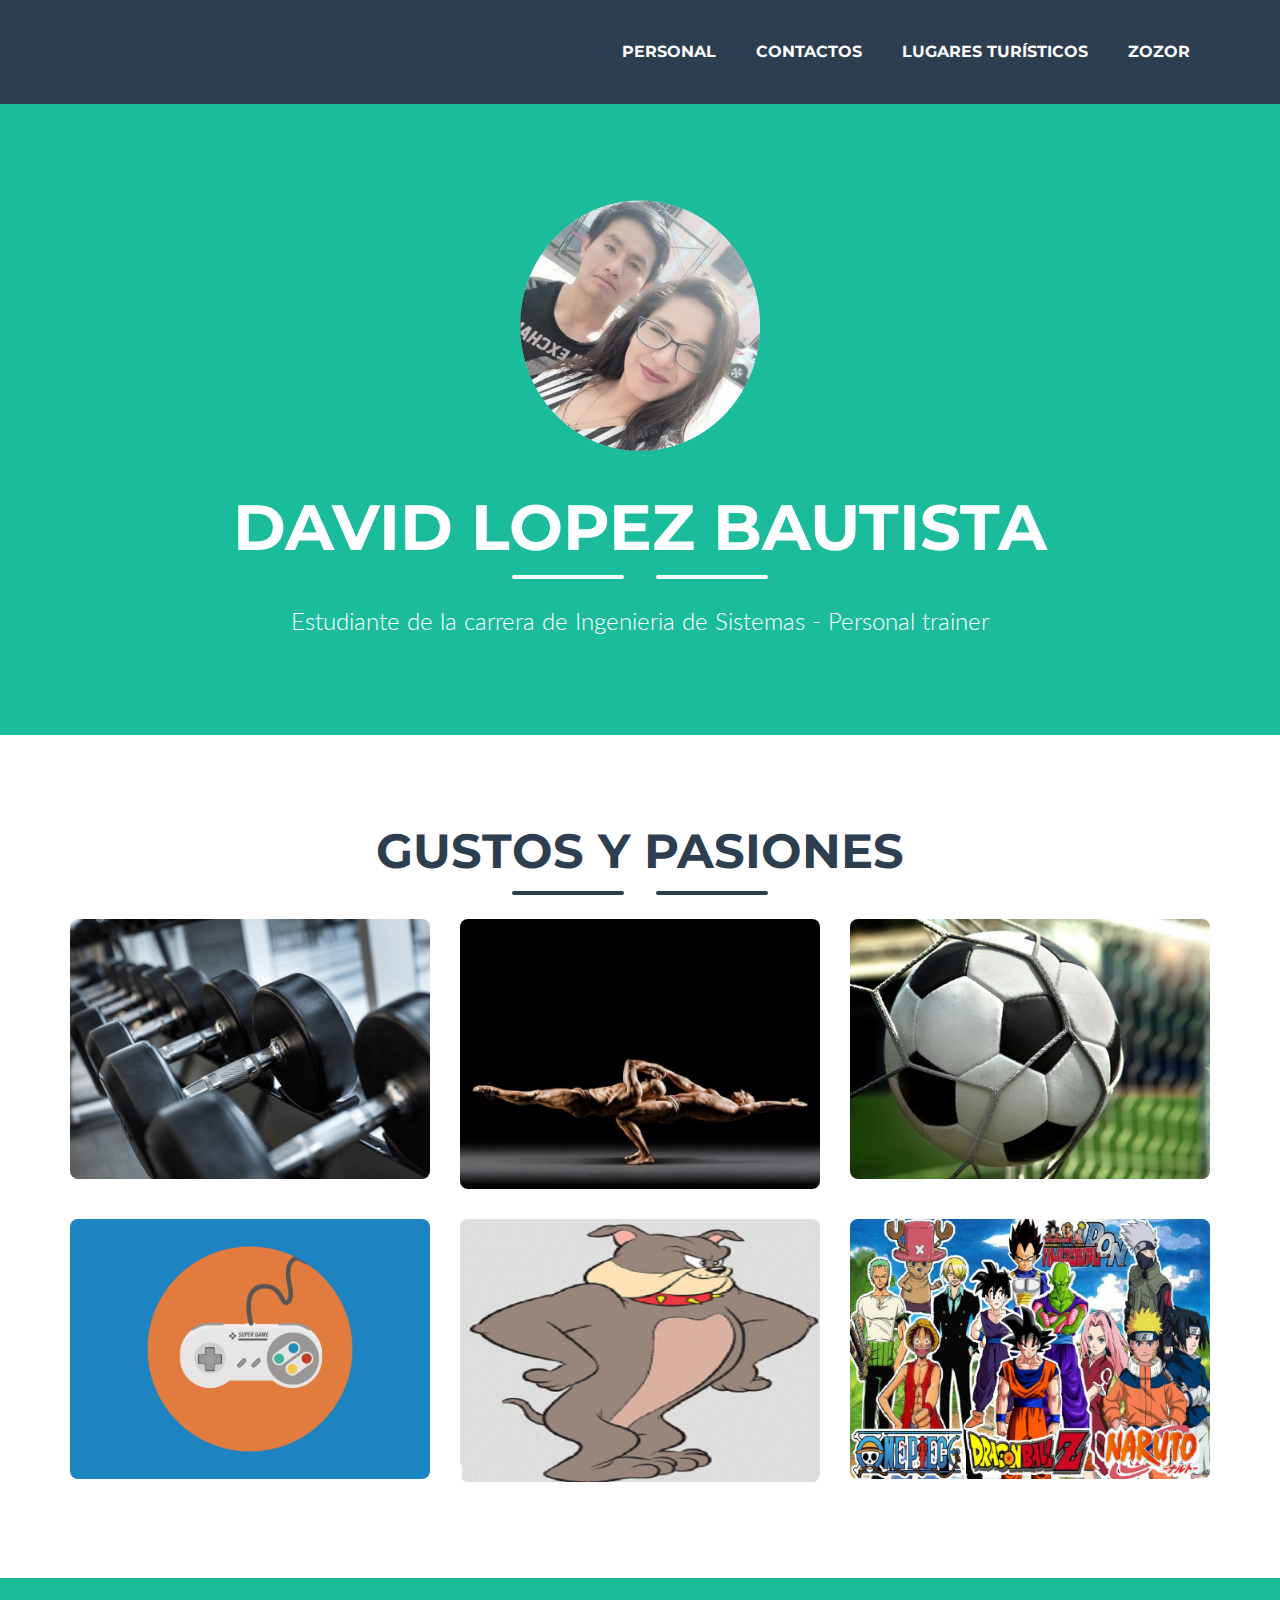
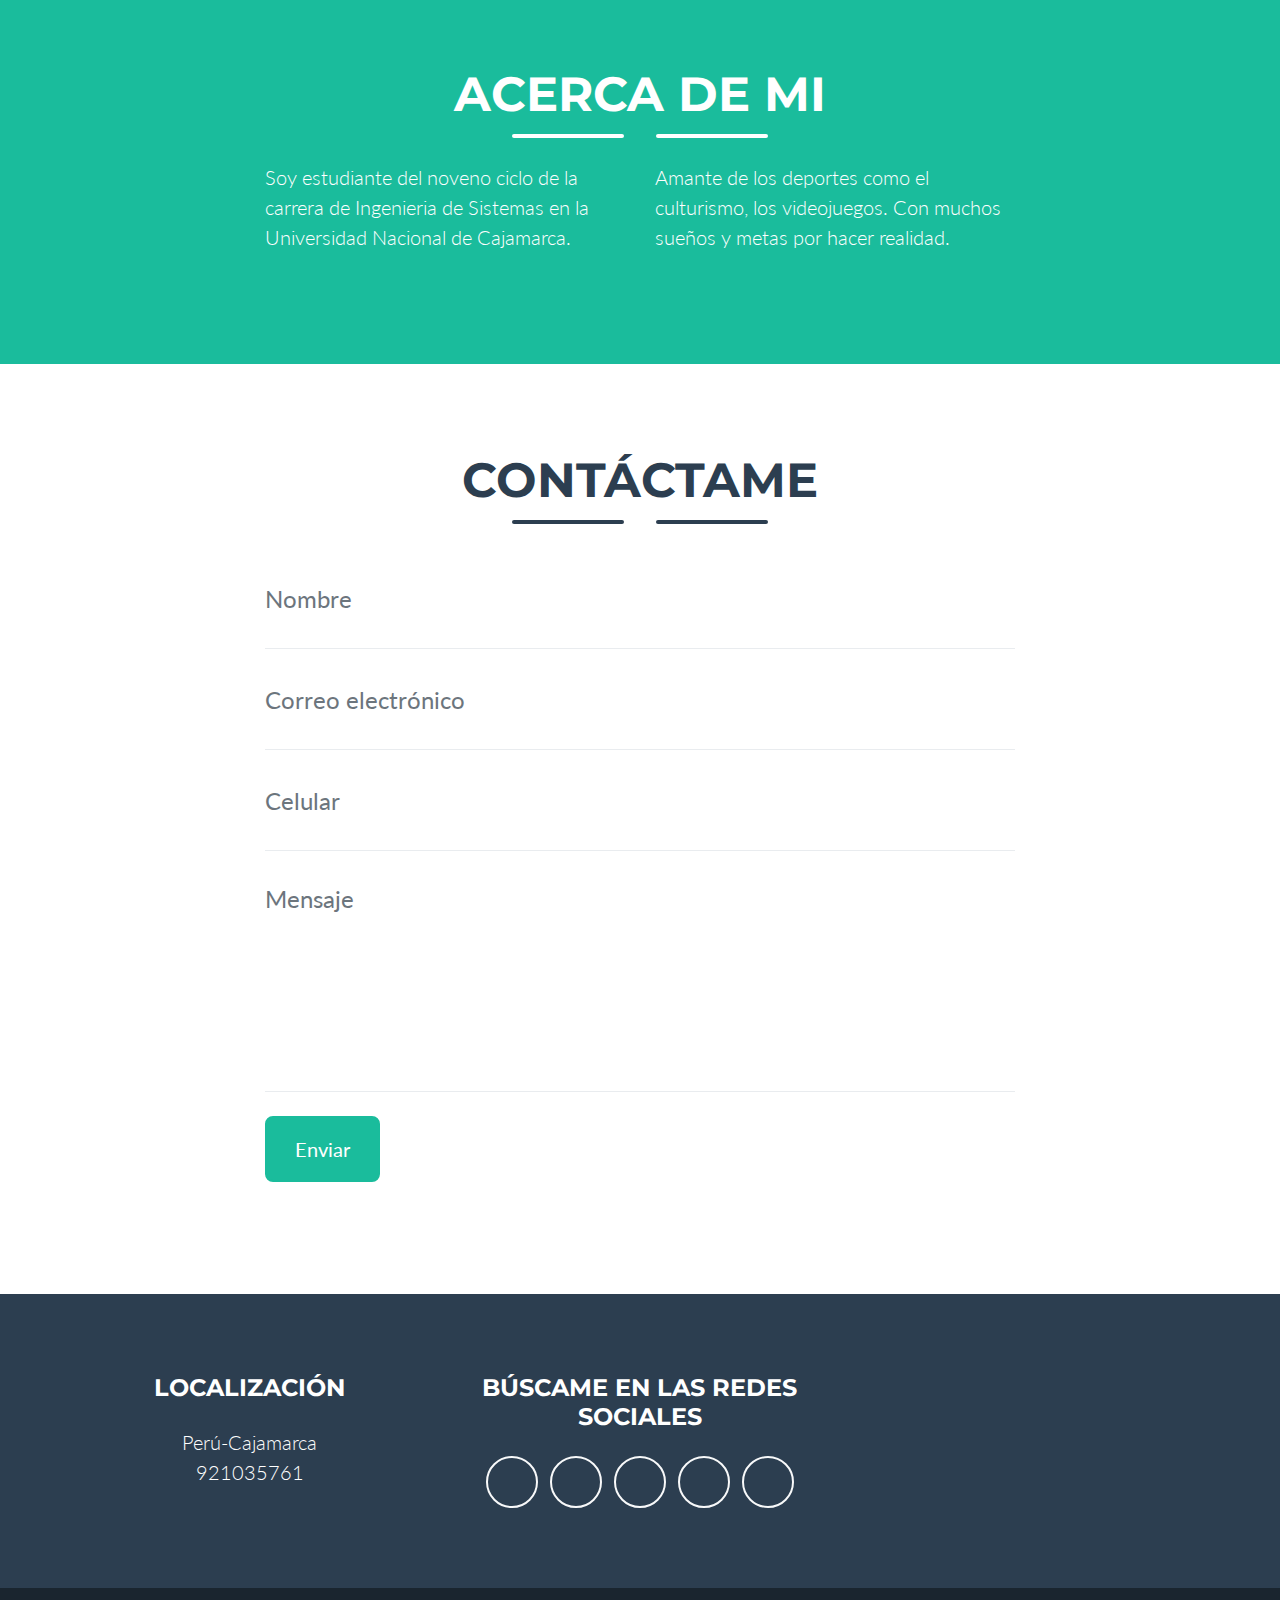
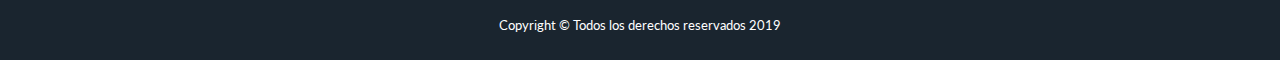
==== commit caa19f97: "mi primer commit" ====
--- a/index.html
+++ b/index.html
@@ -145,7 +145,7 @@
                                 <i class="fas fa-plus fa-3x"></i>
                             </div>
                         </div>
-                        <img class="img-fluid" src="images/portfolio/personafav.jpg" alt="">
+                        <img class="img-fluid" src="images/portfolio/spikefond.gif" alt="">
                     </div>
                 </div>
 
@@ -478,7 +478,7 @@
                         <div class="row justify-content-center">
                             <div class="col-lg-8">
                                 <!-- Portfolio Modal - Title -->
-                                <h2 class="portfolio-modal-title text-secondary text-uppercase mb-0">Mi Bebis</h2>
+                                <h2 class="portfolio-modal-title text-secondary text-uppercase mb-0">Spike</h2>
                                 <!-- Icon Divider -->
                                 <div class="divider-custom">
                                     <div class="divider-custom-line"></div>
@@ -488,11 +488,9 @@
                                     <div class="divider-custom-line"></div>
                                 </div>
                                 <!-- Portfolio Modal - Image -->
-                                <img class="img-fluid rounded mb-5" src="images/portfolio/bebis.jpg" alt="">
+                                <img class="img-fluid rounded mb-5" src="images/portfolio/spike.JPG" alt="">
                                 <!-- Portfolio Modal - Text -->
-                                <p class="mb-5">Quisiera empezar dandote las gracias por todo, por lo maravillosa que eres conmigo, por todas las locuras que hemos compartido, por todas esas salidas que me han hecho muy feliz, gracias por comprenderme y por apoyarme
-                                    en todo, eres mi Bebis y esa mujer que me motiva a dar lo mejor de mi cada día, hoy no es un día especial ni nada pero debes ya saber lo mucho que te quiero y será para toda la vida si Dios me lo permite, no mires atrás
-                                    solo sigue adelante y confia en tí y en lo que puedes lograr y nunca te olvides de Dios, con cariño tu Davis Bebis :) </p>
+                                <p class="mb-5">Con mi mascota </p>
                                 <button class="btn btn-primary" href="#" data-dismiss="modal">
                       <i class="fas fa-times fa-fw"></i>
                       Close Window
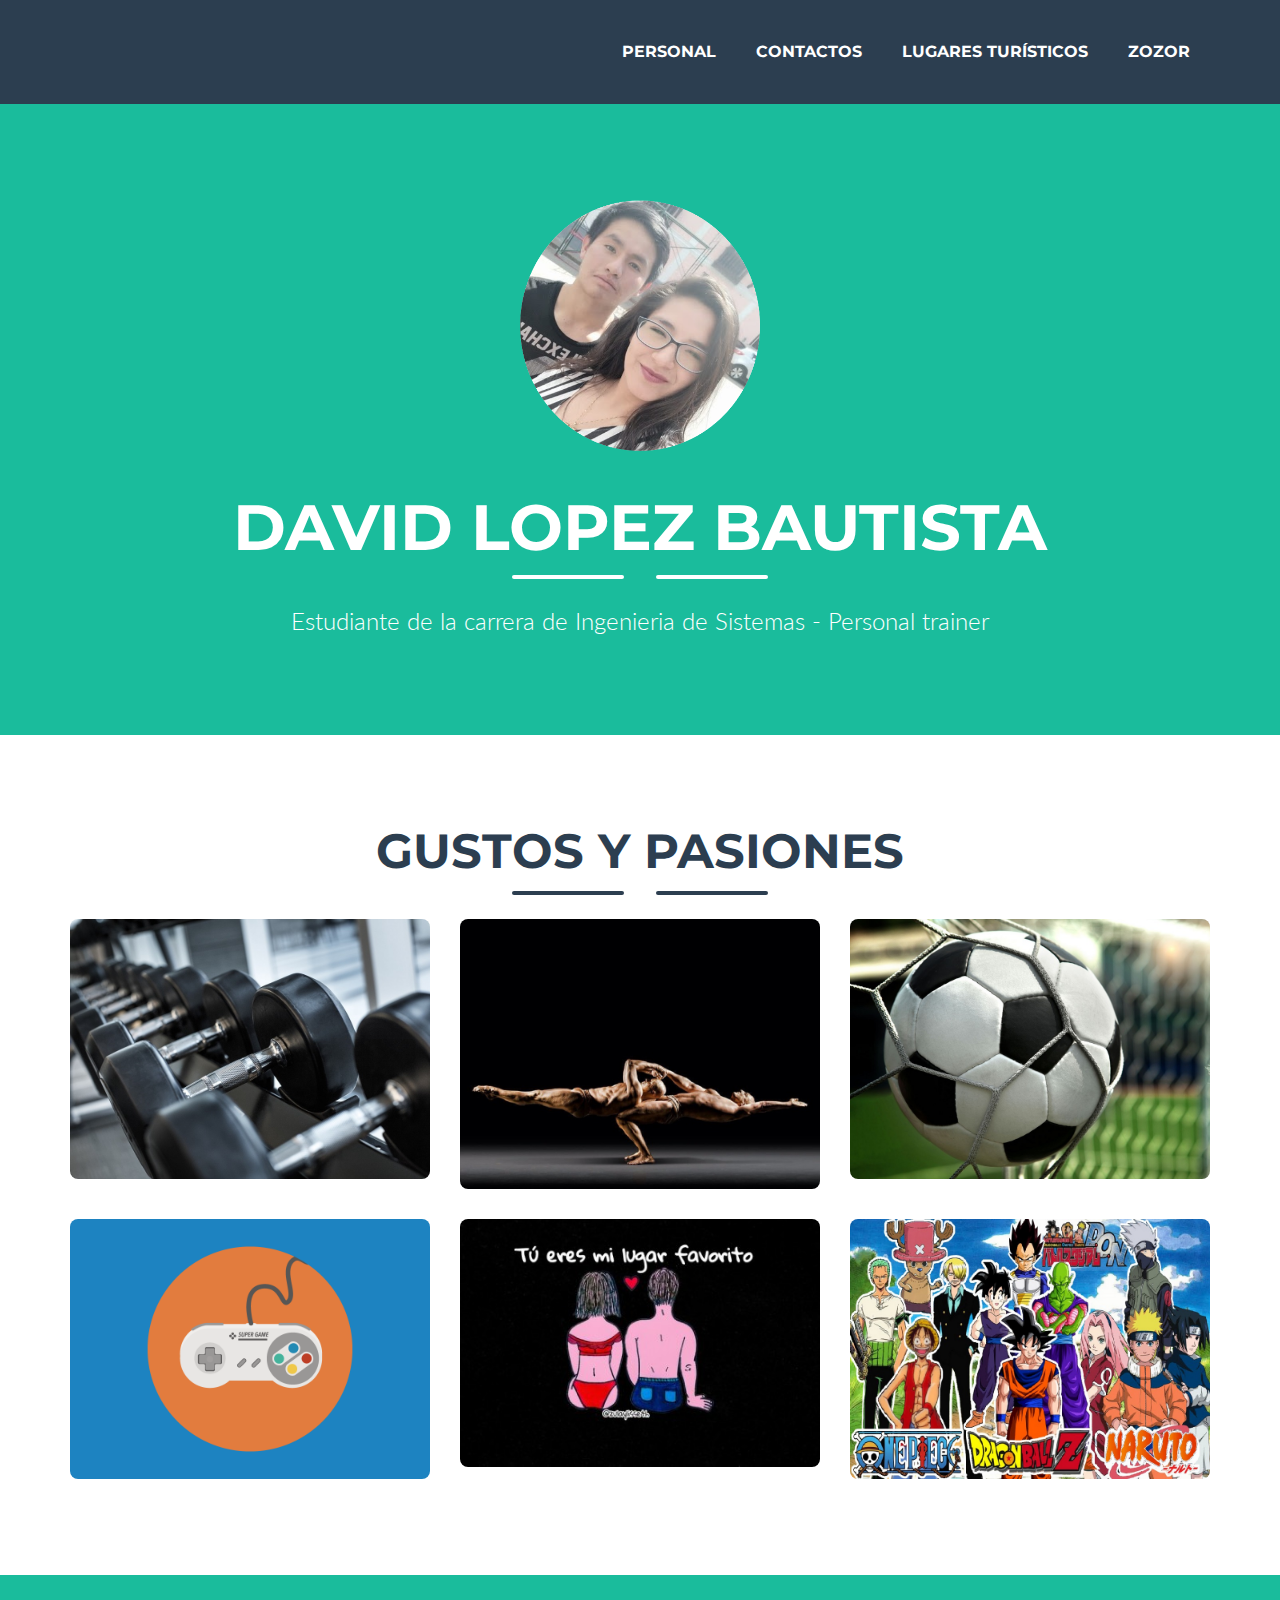
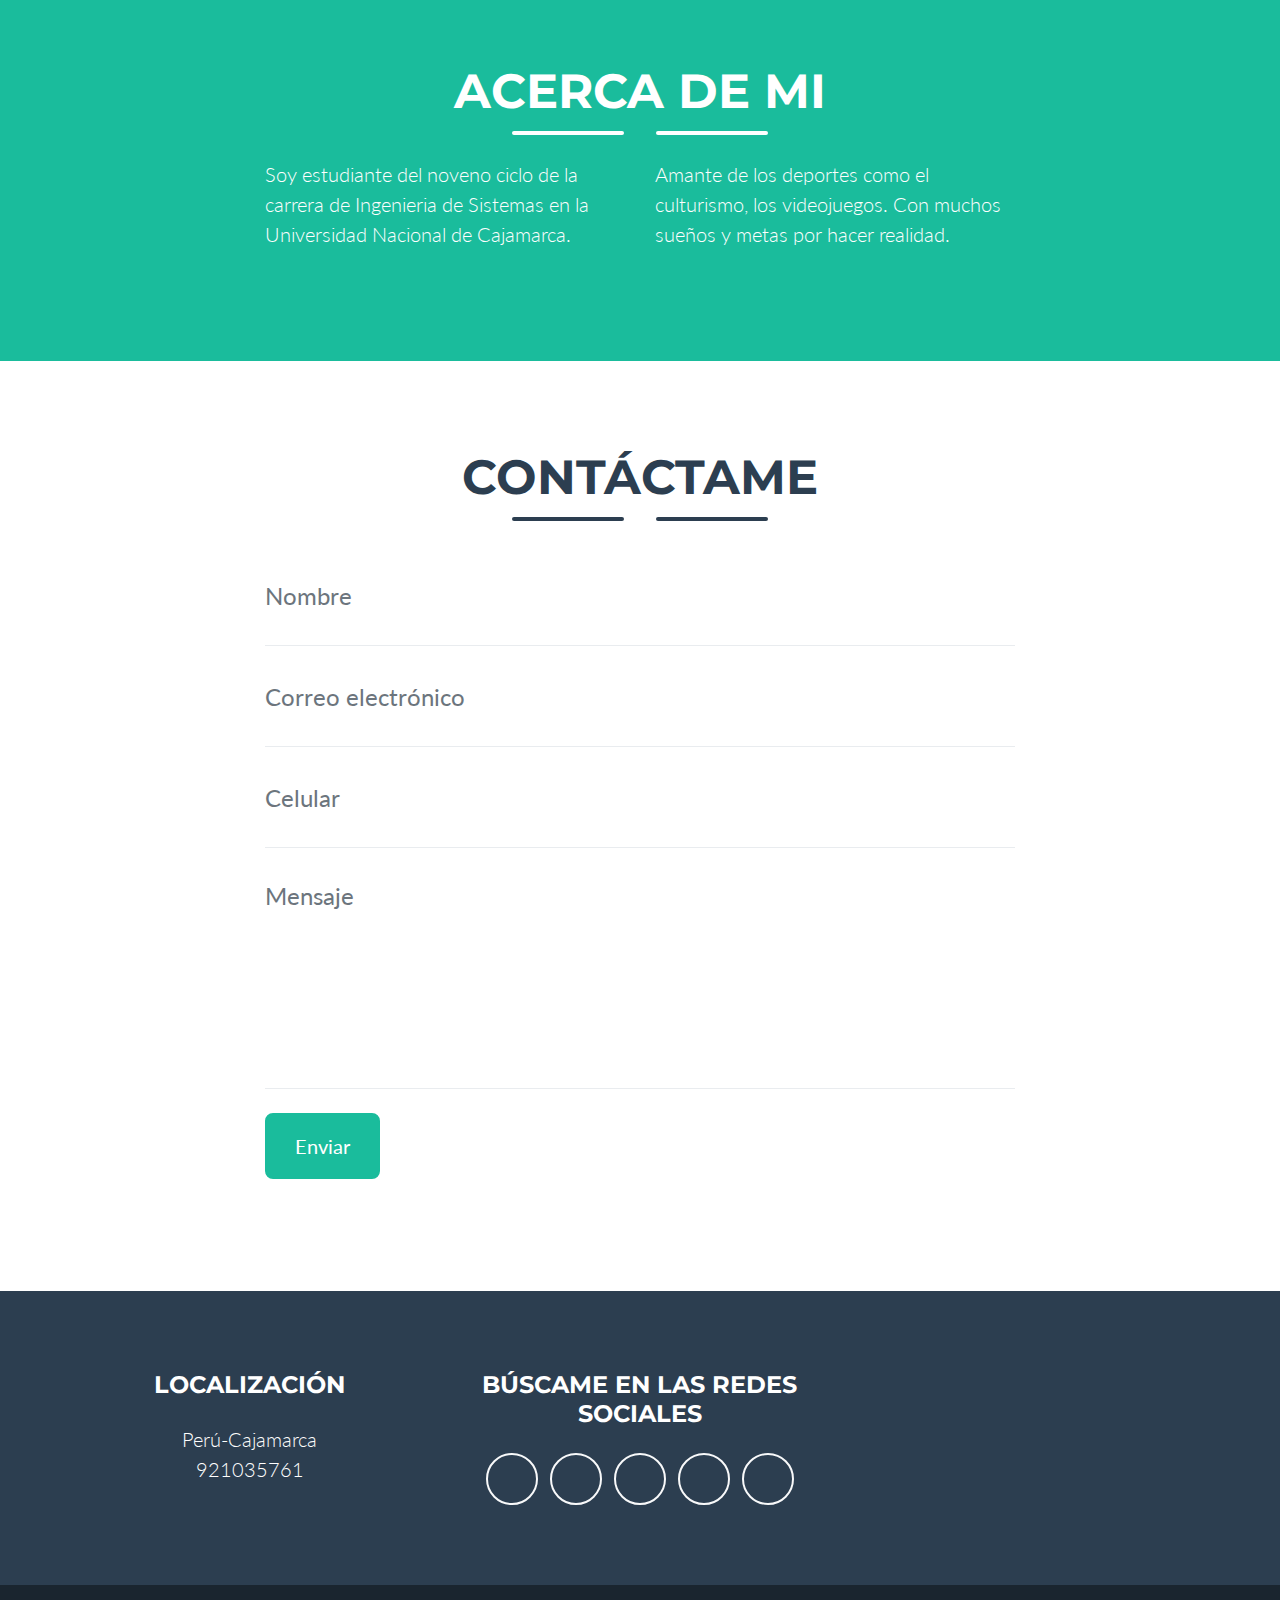
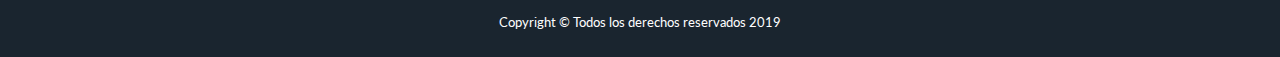
==== commit f5f04b70: "mi primer commit" ====
--- a/index.html
+++ b/index.html
@@ -145,7 +145,7 @@
                                 <i class="fas fa-plus fa-3x"></i>
                             </div>
                         </div>
-                        <img class="img-fluid" src="images/portfolio/spikefond.gif" alt="">
+                        <img class="img-fluid" src="images/portfolio/personafav.jpg" alt="">
                     </div>
                 </div>
 
@@ -478,7 +478,7 @@
                         <div class="row justify-content-center">
                             <div class="col-lg-8">
                                 <!-- Portfolio Modal - Title -->
-                                <h2 class="portfolio-modal-title text-secondary text-uppercase mb-0">Spike</h2>
+                                <h2 class="portfolio-modal-title text-secondary text-uppercase mb-0">Mi Bebis</h2>
                                 <!-- Icon Divider -->
                                 <div class="divider-custom">
                                     <div class="divider-custom-line"></div>
@@ -488,9 +488,11 @@
                                     <div class="divider-custom-line"></div>
                                 </div>
                                 <!-- Portfolio Modal - Image -->
-                                <img class="img-fluid rounded mb-5" src="images/portfolio/spike.JPG" alt="">
+                                <img class="img-fluid rounded mb-5" src="images/portfolio/bebis.jpg" alt="">
                                 <!-- Portfolio Modal - Text -->
-                                <p class="mb-5">Con mi mascota </p>
+                                <p class="mb-5">Quisiera empezar dandote las gracias por todo, por lo maravillosa que eres conmigo, por todas las locuras que hemos compartido, por todas esas salidas que me han hecho muy feliz, gracias por comprenderme y por apoyarme
+                                    en todo, eres mi Bebis y esa mujer que me motiva a dar lo mejor de mi cada día, hoy no es un día especial ni nada pero debes ya saber lo mucho que te quiero y será para toda la vida si Dios me lo permite, no mires atrás
+                                    solo sigue adelante y confia en tí y en lo que puedes lograr y nunca te olvides de Dios, con cariño tu Davis Bebis :) </p>
                                 <button class="btn btn-primary" href="#" data-dismiss="modal">
                       <i class="fas fa-times fa-fw"></i>
                       Close Window
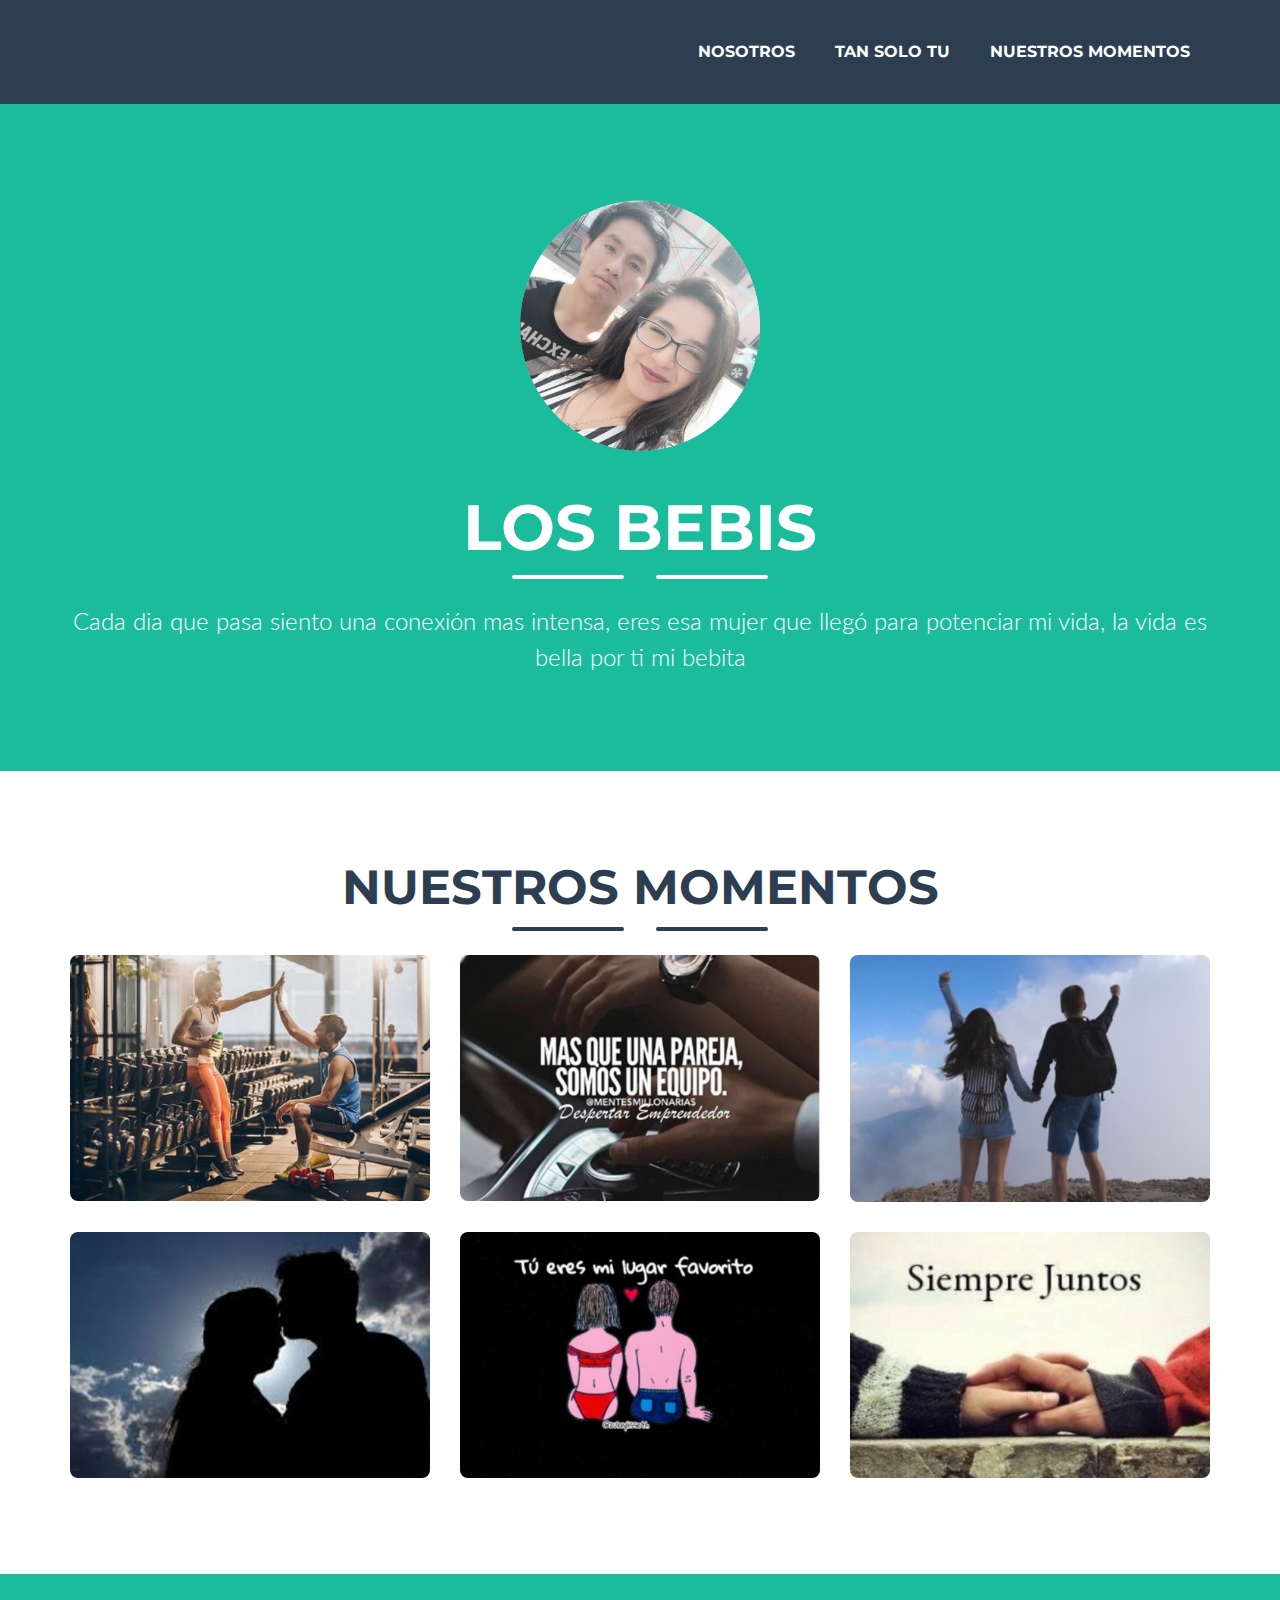
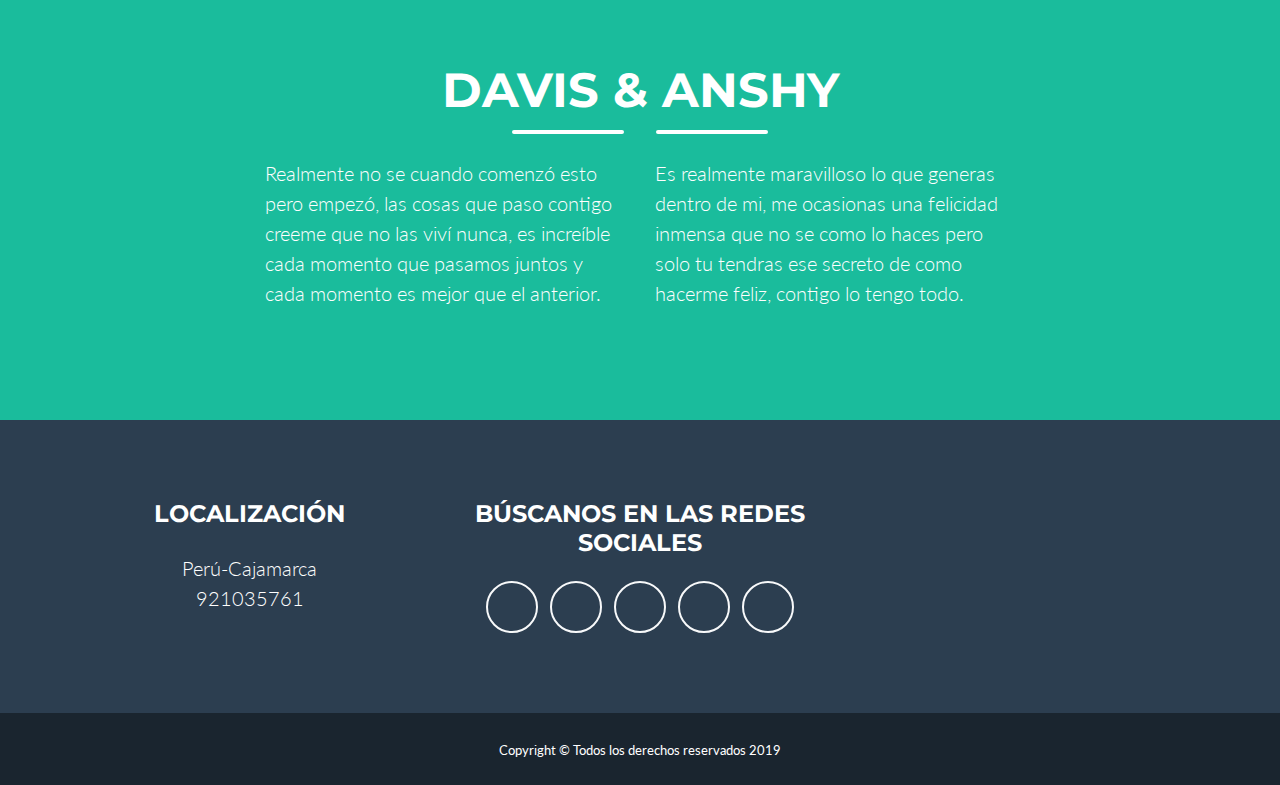
==== commit d2c97ee2: "mi primer commit" ====
--- a/index.html
+++ b/index.html
@@ -29,16 +29,13 @@
             <div class="collapse navbar-collapse" id="navbarResponsive">
                 <ul class="navbar-nav ml-auto">
                     <li class="nav-item mx-0 mx-lg-1">
-                        <a class="nav-link py-3 px-0 px-lg-3 rounded js-scroll-trigger" href="index.html">Personal</a>
+                        <a class="nav-link py-3 px-0 px-lg-3 rounded js-scroll-trigger" href="index.html">Nosotros</a>
                     </li>
                     <li class="nav-item mx-0 mx-lg-1">
-                        <a class="nav-link py-3 px-0 px-lg-3 rounded js-scroll-trigger" href="contact.html">Contactos</a>
+                        <a class="nav-link py-3 px-0 px-lg-3 rounded js-scroll-trigger" href="contact.html">Tan solo tu</a>
                     </li>
                     <li class="nav-item mx-0 mx-lg-1">
-                        <a class="nav-link py-3 px-0 px-lg-3 rounded js-scroll-trigger" href="sites.html">Lugares Turísticos</a>
-                    </li>
-                    <li class="nav-item mx-0 mx-lg-1">
-                        <a class="nav-link py-3 px-0 px-lg-3 rounded js-scroll-trigger" href="lab04.html">ZOZOR</a>
+                        <a class="nav-link py-3 px-0 px-lg-3 rounded js-scroll-trigger" href="sites.html">Nuestros momentos</a>
                     </li>
                 </ul>
             </div>
@@ -53,7 +50,7 @@
             <img class="masthead-avatar mb-5" src="images/david4.png" alt="David Lopez" title="David Lopez" />
 
             <!-- Masthead Heading -->
-            <h1 class="masthead-heading text-uppercase mb-0">David Lopez Bautista</h1>
+            <h1 class="masthead-heading text-uppercase mb-0">Los Bebis</h1>
 
             <!-- Icon Divider -->
             <div class="divider-custom divider-light">
@@ -65,7 +62,7 @@
             </div>
 
             <!-- Masthead Subheading -->
-            <p class="masthead-subheading font-weight-light mb-0">Estudiante de la carrera de Ingenieria de Sistemas - Personal trainer</p>
+            <p class="masthead-subheading font-weight-light mb-0">Cada dia que pasa siento una conexión mas intensa, eres esa mujer que llegó para potenciar mi vida, la vida es bella por ti mi bebita</p>
 
         </div>
     </header>
@@ -75,7 +72,7 @@
         <div class="container">
 
             <!-- Portfolio Section Heading -->
-            <h2 class="page-section-heading text-center text-uppercase text-secondary mb-0">Gustos y pasiones</h2>
+            <h2 class="page-section-heading text-center text-uppercase text-secondary mb-0">Nuestros momentos</h2>
 
             <!-- Icon Divider -->
             <div class="divider-custom">
@@ -97,7 +94,7 @@
                                 <i class="fas fa-plus fa-3x"></i>
                             </div>
                         </div>
-                        <img class="img-fluid" src="images/portfolio/gymfont.jpg" alt="">
+                        <img class="img-fluid" src="images/portfolio/1.jpg" alt="">
                     </div>
                 </div>
 
@@ -109,7 +106,7 @@
                                 <i class="fas fa-plus fa-3x"></i>
                             </div>
                         </div>
-                        <img class="img-fluid" src="images/portfolio/pulsadasfont.jpg" alt="">
+                        <img class="img-fluid" src="images/portfolio/2.jpg" alt="">
                     </div>
                 </div>
 
@@ -121,7 +118,7 @@
                                 <i class="fas fa-plus fa-3x"></i>
                             </div>
                         </div>
-                        <img class="img-fluid" src="images/portfolio/futbol.jpg" alt="">
+                        <img class="img-fluid" src="images/portfolio/3.jpg" alt="">
                     </div>
                 </div>
 
@@ -133,7 +130,7 @@
                                 <i class="fas fa-plus fa-3x"></i>
                             </div>
                         </div>
-                        <img class="img-fluid" src="images/portfolio/game.png" alt="">
+                        <img class="img-fluid" src="images/portfolio/4.jpg" alt="">
                     </div>
                 </div>
 
@@ -145,7 +142,7 @@
                                 <i class="fas fa-plus fa-3x"></i>
                             </div>
                         </div>
-                        <img class="img-fluid" src="images/portfolio/personafav.jpg" alt="">
+                        <img class="img-fluid" src="images/portfolio/5.jpg" alt="">
                     </div>
                 </div>
 
@@ -157,7 +154,7 @@
                                 <i class="fas fa-plus fa-3x"></i>
                             </div>
                         </div>
-                        <img class="img-fluid" src="images/portfolio/anime.png" alt="">
+                        <img class="img-fluid" src="images/portfolio/6.jpg" alt="">
                     </div>
                 </div>
 
@@ -172,7 +169,7 @@
         <div class="container">
 
             <!-- About Section Heading -->
-            <h2 class="page-section-heading text-center text-uppercase text-white">Acerca de mi</h2>
+            <h2 class="page-section-heading text-center text-uppercase text-white">Davis & Anshy</h2>
 
             <!-- Icon Divider -->
             <div class="divider-custom divider-light">
@@ -186,73 +183,12 @@
             <!-- About Section Content -->
             <div class="row">
                 <div class="col-lg-4 ml-auto">
-                    <p class="lead">Soy estudiante del noveno ciclo de la carrera de Ingenieria de Sistemas en la Universidad Nacional de Cajamarca.</p>
+                    <p class="lead">Realmente no se cuando comenzó esto pero empezó, las cosas que paso contigo creeme que no las viví nunca, es increíble cada momento que pasamos juntos y cada momento es mejor que el anterior. </p>
                 </div>
                 <div class="col-lg-4 mr-auto">
-                    <p class="lead">Amante de los deportes como el culturismo, los videojuegos. Con muchos sueños y metas por hacer realidad. </p>
-                </div>
-            </div>
-        </div>
-    </section>
-
-    <!-- Contact Section -->
-    <section class="page-section" id="contact">
-        <div class="container">
-
-            <!-- Contact Section Heading -->
-            <h2 class="page-section-heading text-center text-uppercase text-secondary mb-0">Contáctame</h2>
-
-            <!-- Icon Divider -->
-            <div class="divider-custom">
-                <div class="divider-custom-line"></div>
-                <div class="divider-custom-icon">
-                    <i class="fas fa-star"></i>
-                </div>
-                <div class="divider-custom-line"></div>
-            </div>
-
-            <!-- Contact Section Form -->
-            <div class="row">
-                <div class="col-lg-8 mx-auto">
-                    <!-- To configure the contact form email address, go to mail/contact_me.php and update the email address in the PHP file on line 19. -->
-                    <form name="sentMessage" id="contactForm" novalidate="novalidate">
-                        <div class="control-group">
-                            <div class="form-group floating-label-form-group controls mb-0 pb-2">
-                                <label>Nombre</label>
-                                <input class="form-control" id="name" type="text" placeholder="Nombre" required="required" data-validation-required-message="Please enter your name.">
-                                <p class="help-block text-danger"></p>
-                            </div>
-                        </div>
-                        <div class="control-group">
-                            <div class="form-group floating-label-form-group controls mb-0 pb-2">
-                                <label>Correo electrónico</label>
-                                <input class="form-control" id="email" type="email" placeholder="Correo electrónico" required="required" data-validation-required-message="Please enter your email address.">
-                                <p class="help-block text-danger"></p>
-                            </div>
-                        </div>
-                        <div class="control-group">
-                            <div class="form-group floating-label-form-group controls mb-0 pb-2">
-                                <label>Celular</label>
-                                <input class="form-control" id="phone" type="tel" placeholder="Celular" required="required" data-validation-required-message="Please enter your phone number.">
-                                <p class="help-block text-danger"></p>
-                            </div>
-                        </div>
-                        <div class="control-group">
-                            <div class="form-group floating-label-form-group controls mb-0 pb-2">
-                                <label>Mensaje</label>
-                                <textarea class="form-control" id="message" rows="5" placeholder="Mensaje" required="required" data-validation-required-message="Please enter a message."></textarea>
-                                <p class="help-block text-danger"></p>
-                            </div>
-                        </div>
-                        <br>
-                        <div id="success"></div>
-                        <div class="form-group">
-                            <button type="submit" class="btn btn-primary btn-xl" id="sendMessageButton">Enviar</button>
-                        </div>
-                    </form>
-                </div>
-            </div>
-
+                    <p class="lead">Es realmente maravilloso lo que generas dentro de mi, me ocasionas una felicidad inmensa que no se como lo haces pero solo tu tendras ese secreto de como hacerme feliz, contigo lo tengo todo.</p>
+                </div>
+            </div>
         </div>
     </section>
 
@@ -270,7 +206,7 @@
 
                 <!-- Footer Social Icons -->
                 <div class="col-lg-4 mb-5 mb-lg-0">
-                    <h4 class="text-uppercase mb-4">Búscame en las redes sociales</h4>
+                    <h4 class="text-uppercase mb-4">Búscanos en las redes sociales</h4>
                     <a class="btn btn-outline-light btn-social mx-1" href="#">
                         <i class="fab fa-fw fa-facebook-f"></i>
                     </a>
@@ -322,7 +258,7 @@
                         <div class="row justify-content-center">
                             <div class="col-lg-8">
                                 <!-- Portfolio Modal - Title -->
-                                <h2 class="portfolio-modal-title text-secondary text-uppercase mb-0">Gimnasio</h2>
+                                <h2 class="portfolio-modal-title text-secondary text-uppercase mb-0">Tu mi gran motivación</h2>
                                 <!-- Icon Divider -->
                                 <div class="divider-custom">
                                     <div class="divider-custom-line"></div>
@@ -332,9 +268,10 @@
                                     <div class="divider-custom-line"></div>
                                 </div>
                                 <!-- Portfolio Modal - Image -->
-                                <img class="img-fluid rounded mb-5" src="images/portfolio/gym.jpg" alt="">
+                                <img class="img-fluid rounded mb-5" src="images/portfolio/motivacion.jpg">
                                 <!-- Portfolio Modal - Text -->
-                                <p class="mb-5">Me gustó desde los 22 años, una de mis tantas pasiones, ferviente apoyador del culturismo natural, en un futuro pienso participar en campeonatos de culturismo.</p>
+                                <p class="mb-5">Tu eres mi gran motivación, no lo digo por el gym sino por todo, eres mi soporte, mi gran ayuda, mi calma en la tormenta. Te estaré eternamente agradecido por todo lo que haces por mi, llegaste como una luz a iluminar mi
+                                    vida y a potenciarla en gran manera.</p>
                                 <button class="btn btn-primary" href="#" data-dismiss="modal">
                       <i class="fas fa-times fa-fw"></i>
                       Close Window
@@ -361,7 +298,7 @@
                         <div class="row justify-content-center">
                             <div class="col-lg-8">
                                 <!-- Portfolio Modal - Title -->
-                                <h2 class="portfolio-modal-title text-secondary text-uppercase mb-0">Pulsadas</h2>
+                                <h2 class="portfolio-modal-title text-secondary text-uppercase mb-0">Somos un equipo</h2>
                                 <!-- Icon Divider -->
                                 <div class="divider-custom">
                                     <div class="divider-custom-line"></div>
@@ -371,9 +308,11 @@
                                     <div class="divider-custom-line"></div>
                                 </div>
                                 <!-- Portfolio Modal - Image -->
-                                <img class="img-fluid rounded mb-5" src="images/portfolio/pulsadas.jpg" alt="">
+                                <img class="img-fluid rounded mb-5" src="images/portfolio/equipo.jpg" alt="">
                                 <!-- Portfolio Modal - Text -->
-                                <p class="mb-5">Lo practique no hace mucho, es un deporte sano y de mucha coordinación fuerza y equilibrio. </p>
+                                <p class="mb-5">Solo seamos un equipo que ninguno de los dos sea mas importante que el otro, solo debemos luchar y apoyarnos mutuamente, cuando tu estes mal, yo estaré ahi para ti y cuanto yo lo esté, sé que tu me brindaras tu mano como
+                                    ya lo has hecho, dame todo tu apoyo, así como yo te daré el mio y sé que juntos saldremos adelante de todo, contigo me siento indestructible, nada nos separara, nada nos hará caer y yo cada día que pasa te quiero mas,
+                                    eres parte de mi vida y siempre serás mi prioridad en todo lo que yo haga.</p>
                                 <button class="btn btn-primary" href="#" data-dismiss="modal">
                       <i class="fas fa-times fa-fw"></i>
                       Close Window
@@ -400,7 +339,7 @@
                         <div class="row justify-content-center">
                             <div class="col-lg-8">
                                 <!-- Portfolio Modal - Title -->
-                                <h2 class="portfolio-modal-title text-secondary text-uppercase mb-0">Zlatan Ibrahimovic</h2>
+                                <h2 class="portfolio-modal-title text-secondary text-uppercase mb-0">Llegar a la cima </h2>
                                 <!-- Icon Divider -->
                                 <div class="divider-custom">
                                     <div class="divider-custom-line"></div>
@@ -410,9 +349,11 @@
                                     <div class="divider-custom-line"></div>
                                 </div>
                                 <!-- Portfolio Modal - Image -->
-                                <img class="img-fluid rounded mb-5" src="images/portfolio/Zlatan.jpg" alt="">
+                                <img class="img-fluid rounded mb-5" src="images/portfolio/cima.jpg" alt="">
                                 <!-- Portfolio Modal - Text -->
-                                <p class="mb-5">Mi ídolo del fútbol</p>
+                                <p class="mb-5">Recuerdas cuando subí contigo a cuestas las gradas de Santa Apolonia, en el camino habran muchas adversidades, muchos obstáculos que se nos presentaran, muchas veces pensaremos en rendirnos, pero es ahí cuando mas me aferraré
+                                    a ti, cuando subia las gradas las piernas ya no daban para mas pero cuando me decias sigue, no me importaba el dolor, solo quería llegar contigo a la cima, recuerda que nada sera fácil pero valdrá la pena, tu y yo podemos
+                                    con todo, iremos contra viento y marea para ser felices porque las buenas personas como nosotros nos lo merecemos. </p>
                                 <button class="btn btn-primary" href="#" data-dismiss="modal">
                       <i class="fas fa-times fa-fw"></i>
                       Close Window
@@ -439,7 +380,7 @@
                         <div class="row justify-content-center">
                             <div class="col-lg-8">
                                 <!-- Portfolio Modal - Title -->
-                                <h2 class="portfolio-modal-title text-secondary text-uppercase mb-0">Videojuegos</h2>
+                                <h2 class="portfolio-modal-title text-secondary text-uppercase mb-0">Cada caricia tuya me hace tan feliz</h2>
                                 <!-- Icon Divider -->
                                 <div class="divider-custom">
                                     <div class="divider-custom-line"></div>
@@ -449,9 +390,12 @@
                                     <div class="divider-custom-line"></div>
                                 </div>
                                 <!-- Portfolio Modal - Image -->
-                                <img class="img-fluid rounded mb-5" src="images/portfolio/pes2017.png" alt="">
+                                <img class="img-fluid rounded mb-5" src="images/portfolio/cariño.jpg" alt="">
                                 <!-- Portfolio Modal - Text -->
-                                <p class="mb-5">Amante de los videojuegos en especial de Pes(Pro Evolution Soccer) por su jugabilidad y los gráficos superiores a cualquier otro simulador de fútbol.</p>
+                                <p class="mb-5">Sabes bebita me encanta tu forma tan peculiar de demostrar cariño, contigo me siento tan querido, como ya te lo dije en aquella madrugada en donde deje ir todo lo que me hacia daño y no me dejaba creer en que esto es tan
+                                    real. La espera que tuve no fue en vano llegó a mi vida esa mujer tan maravillosa y única la cual yo creia que ya estaban extintas pero me equivoqué. Por ti lo daré todo y trabajaré duro para hacerte feliz y hacerte
+                                    ver que yo soy diferente y que lo demostraré día a día con mis acciones, cada beso tuyo me hace sentir en la gloria, no sabes lo que siento, quisiera que por un ratito sintieras todo lo bonito que me genera cada caricia
+                                    tuya, solo serás tu y mi familia, te quiero hoy y siempre.</p>
                                 <button class="btn btn-primary" href="#" data-dismiss="modal">
                       <i class="fas fa-times fa-fw"></i>
                       Close Window
@@ -492,7 +436,7 @@
                                 <!-- Portfolio Modal - Text -->
                                 <p class="mb-5">Quisiera empezar dandote las gracias por todo, por lo maravillosa que eres conmigo, por todas las locuras que hemos compartido, por todas esas salidas que me han hecho muy feliz, gracias por comprenderme y por apoyarme
                                     en todo, eres mi Bebis y esa mujer que me motiva a dar lo mejor de mi cada día, hoy no es un día especial ni nada pero debes ya saber lo mucho que te quiero y será para toda la vida si Dios me lo permite, no mires atrás
-                                    solo sigue adelante y confia en tí y en lo que puedes lograr y nunca te olvides de Dios, con cariño tu Davis Bebis :) </p>
+                                    solo sigue adelante y confia en tí y en lo que puedes lograr y nunca te olvides de Dios, con cariño tu Davis Bebis.</p>
                                 <button class="btn btn-primary" href="#" data-dismiss="modal">
                       <i class="fas fa-times fa-fw"></i>
                       Close Window
@@ -519,7 +463,7 @@
                         <div class="row justify-content-center">
                             <div class="col-lg-8">
                                 <!-- Portfolio Modal - Title -->
-                                <h2 class="portfolio-modal-title text-secondary text-uppercase mb-0">Animes</h2>
+                                <h2 class="portfolio-modal-title text-secondary text-uppercase mb-0">Te quiero para toda la vida</h2>
                                 <!-- Icon Divider -->
                                 <div class="divider-custom">
                                     <div class="divider-custom-line"></div>
@@ -529,9 +473,11 @@
                                     <div class="divider-custom-line"></div>
                                 </div>
                                 <!-- Portfolio Modal - Image -->
-                                <img class="img-fluid rounded mb-5" src="images/portfolio/animefond.png" alt="">
+                                <img class="img-fluid rounded mb-5" src="images/portfolio/amor.jpg" alt="">
                                 <!-- Portfolio Modal - Text -->
-                                <p class="mb-5">Fanatico de animes como Dragon Ball, Naruto pero en especial de One Piece por su trama, por la historia de cada personaje y las enseñanzas de alto valor que su creador nos trasmite.</p>
+                                <p class="mb-5">Llegaste a mi vida para hacerme creer en este amor tan real y verdadero, has borrado todo el dolor que sentía, has llenado todos mis vacíos y la soledad en la que me encontraba, nunca voy a dejarte ir, yo te quiero para
+                                    toda mi vida, para hacerte feliz y darte lo que realmente te mereces. Eres mi compañera, mi confidente, mi amor, en otras palabras eres mi todo, gracias por hacerme el hombre mas feliz de este mundo, no sabes cuan feliz
+                                    soy bebita, eres mi mayor bendición.</p>
                                 <button class="btn btn-primary" href="#" data-dismiss="modal">
                       <i class="fas fa-times fa-fw"></i>
                       Close Window
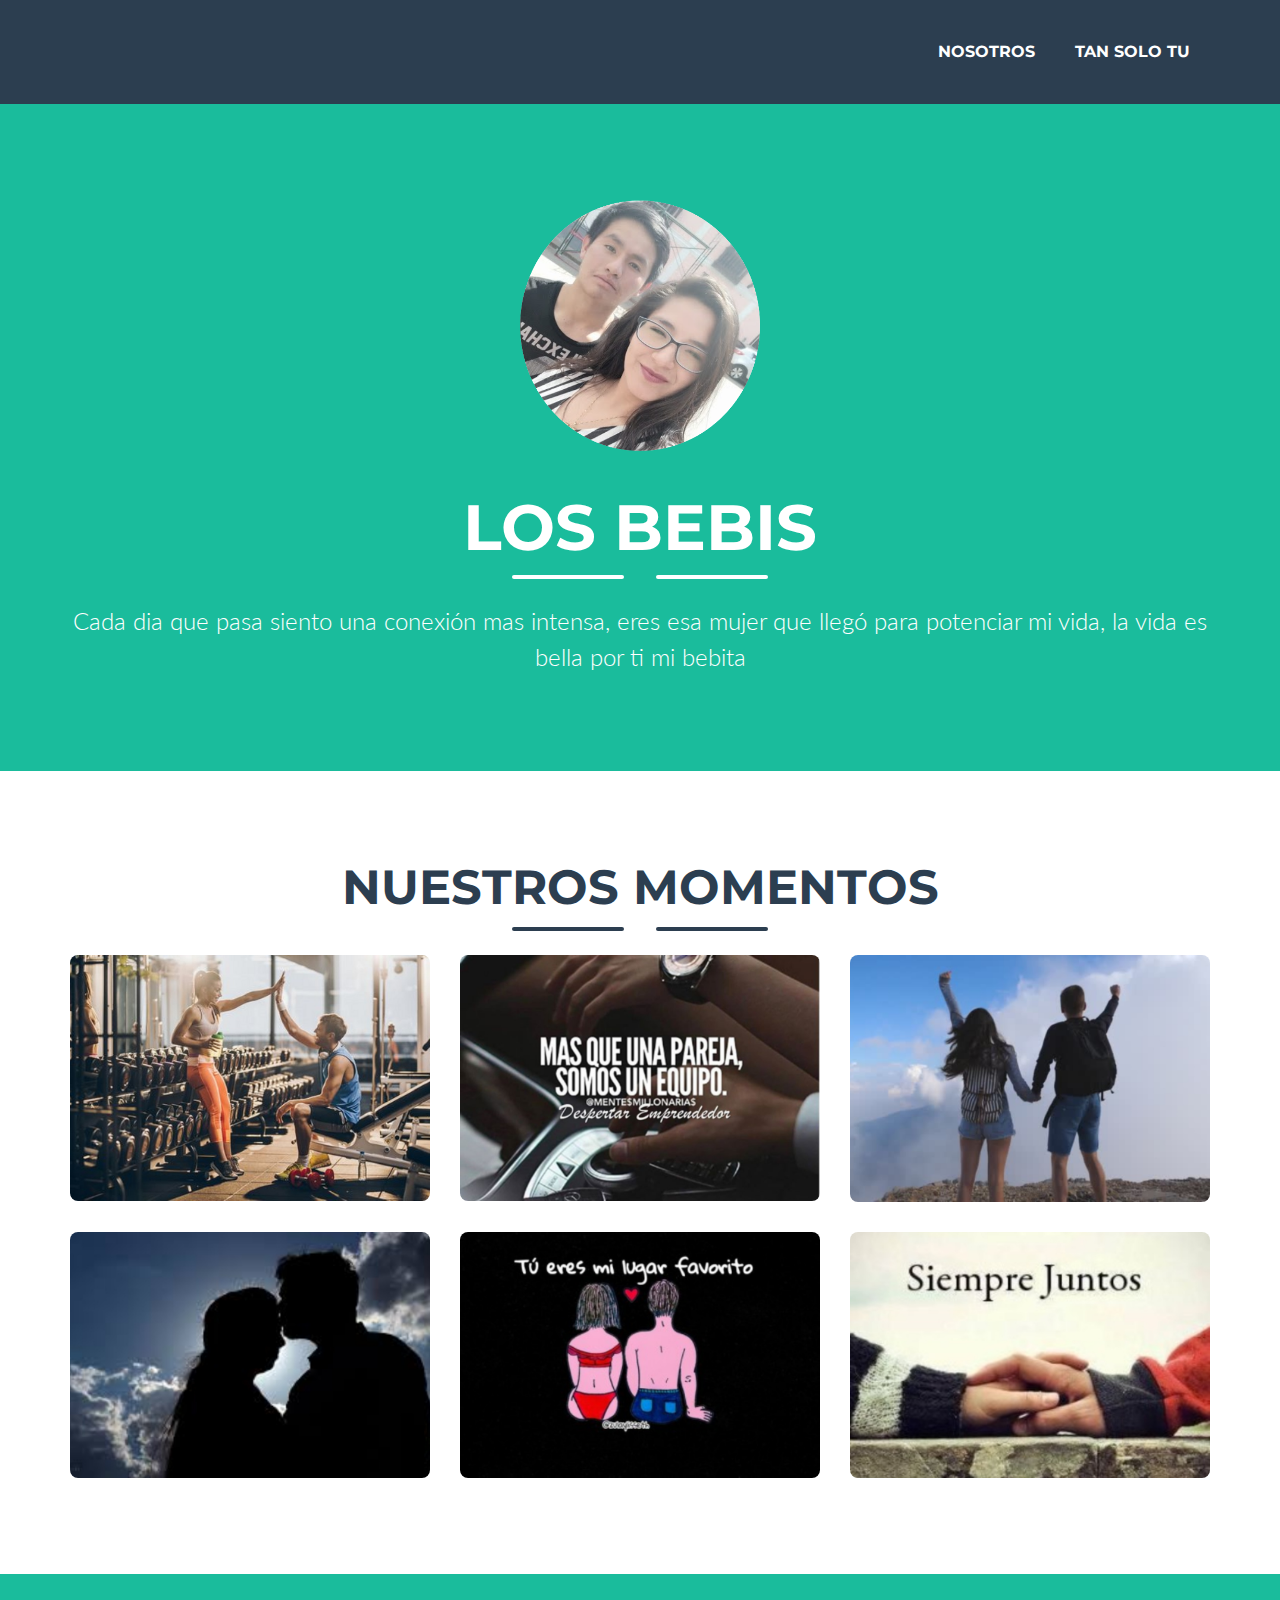
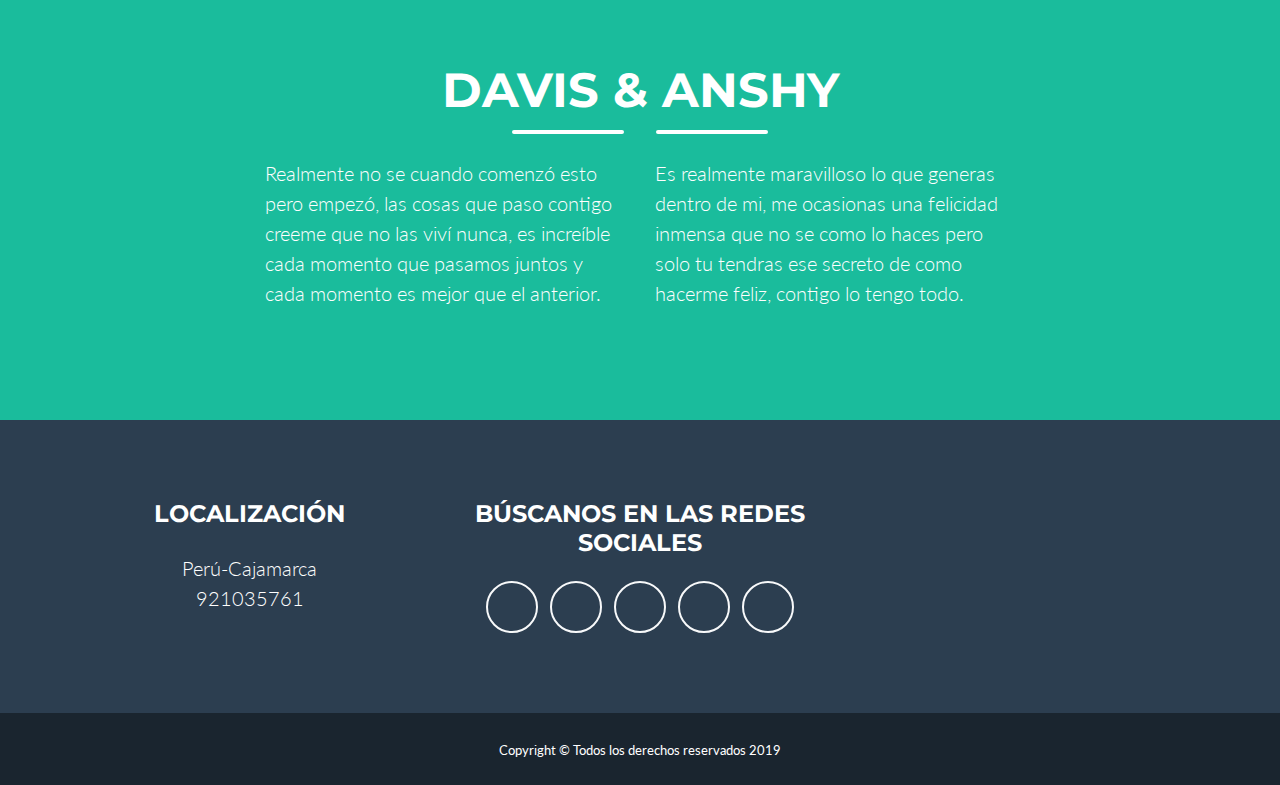
==== commit 9a0b939a: "mi primer commit" ====
--- a/index.html
+++ b/index.html
@@ -32,10 +32,7 @@
                         <a class="nav-link py-3 px-0 px-lg-3 rounded js-scroll-trigger" href="index.html">Nosotros</a>
                     </li>
                     <li class="nav-item mx-0 mx-lg-1">
-                        <a class="nav-link py-3 px-0 px-lg-3 rounded js-scroll-trigger" href="contact.html">Tan solo tu</a>
-                    </li>
-                    <li class="nav-item mx-0 mx-lg-1">
-                        <a class="nav-link py-3 px-0 px-lg-3 rounded js-scroll-trigger" href="sites.html">Nuestros momentos</a>
+                        <a class="nav-link py-3 px-0 px-lg-3 rounded js-scroll-trigger" href="sites.html">Tan solo tu</a>
                     </li>
                 </ul>
             </div>
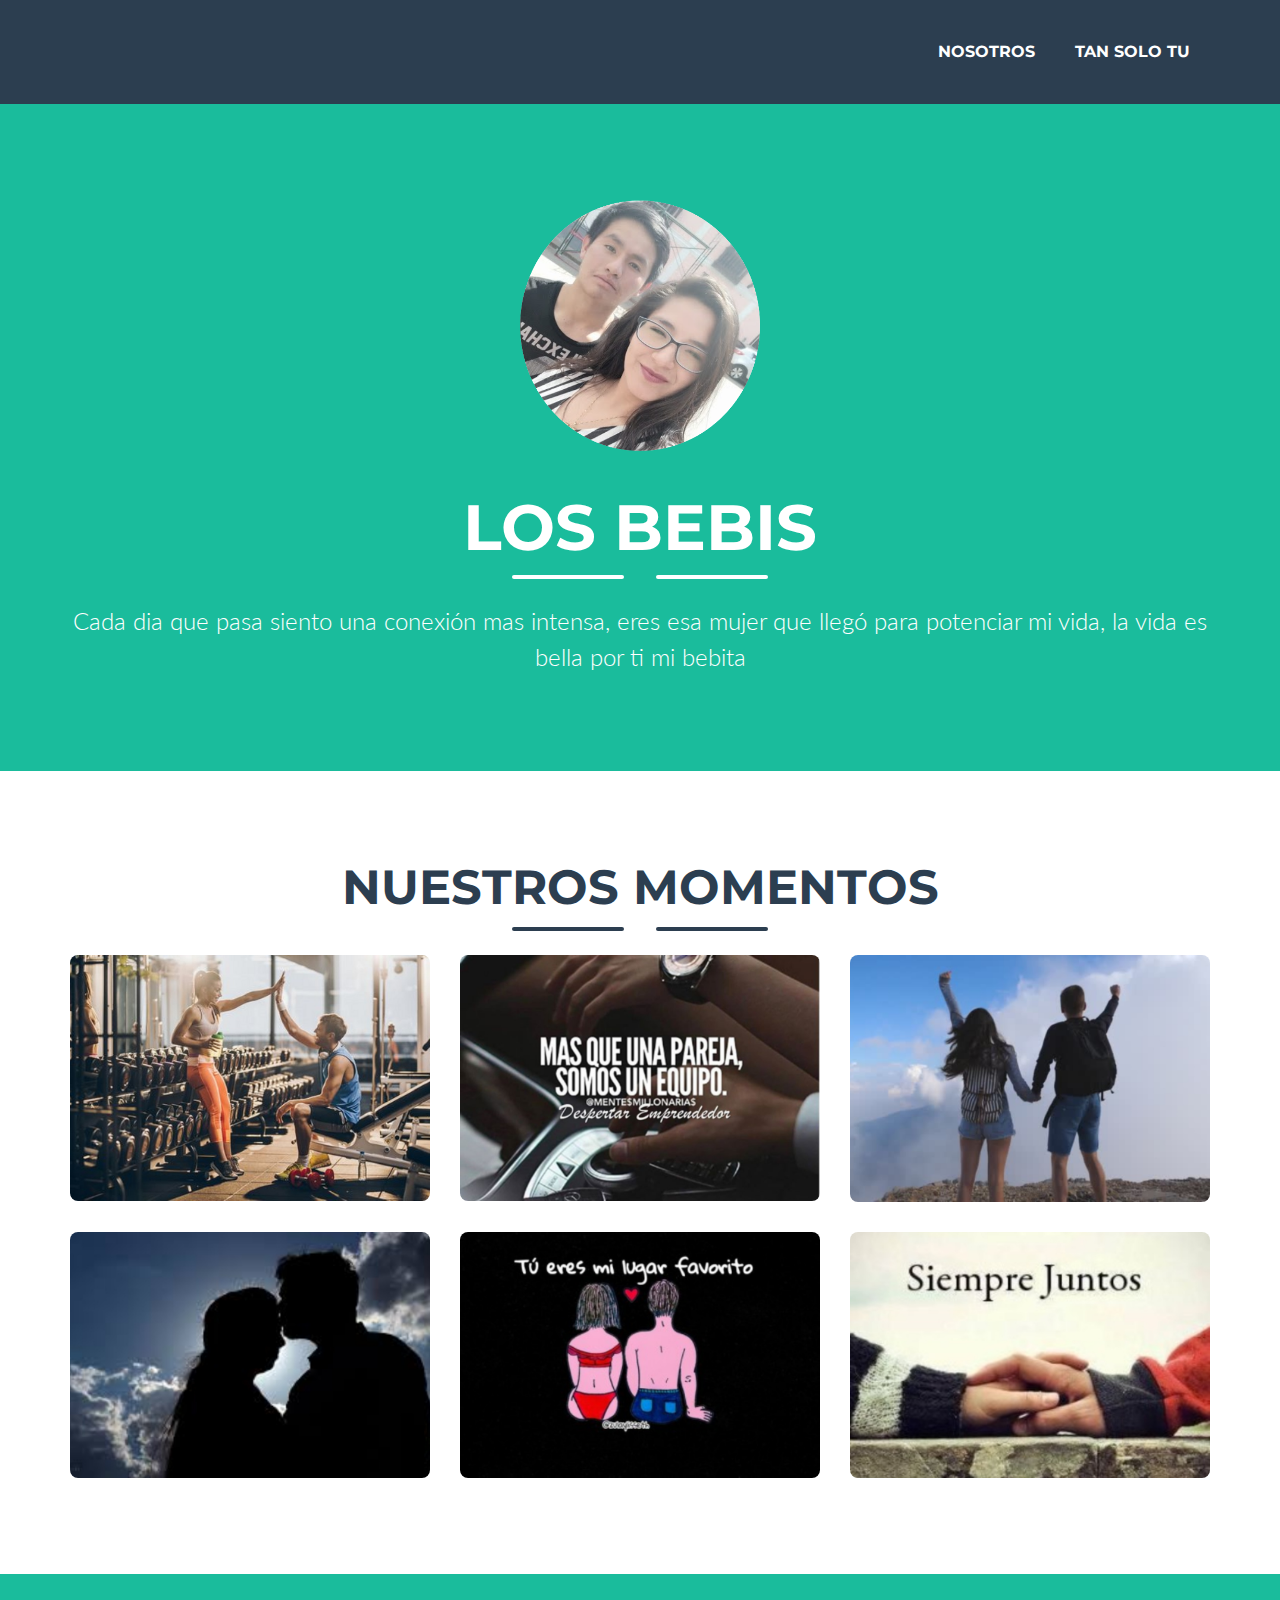
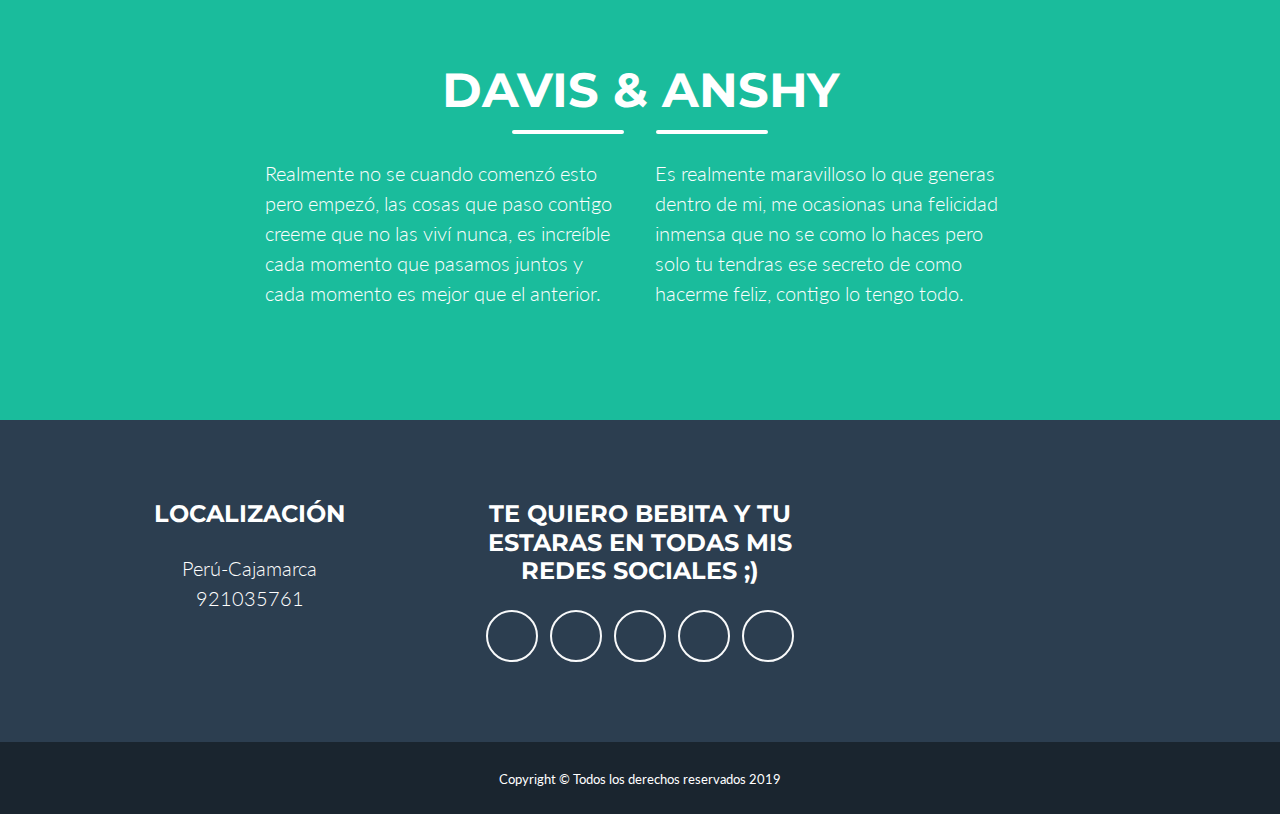
==== commit f3742559: "mi primer commit" ====
--- a/index.html
+++ b/index.html
@@ -4,7 +4,7 @@
 <head>
     <meta charset="utf-8">
     <meta http-equiv="X-UA-Compatible" content="IE=edge">
-    <title>Website Personal</title>
+    <title>Te quiero bebita</title>
     <meta name="author" content="David Lopez">
     <meta name="description" content="Website para la Asignatura de Ingenieria Web">
     <meta name="viewport" content="width=device-width, initial-scale=1">
@@ -203,7 +203,7 @@
 
                 <!-- Footer Social Icons -->
                 <div class="col-lg-4 mb-5 mb-lg-0">
-                    <h4 class="text-uppercase mb-4">Búscanos en las redes sociales</h4>
+                    <h4 class="text-uppercase mb-4">Te quiero bebita y tu estaras en todas mis redes sociales ;)</h4>
                     <a class="btn btn-outline-light btn-social mx-1" href="#">
                         <i class="fab fa-fw fa-facebook-f"></i>
                     </a>
